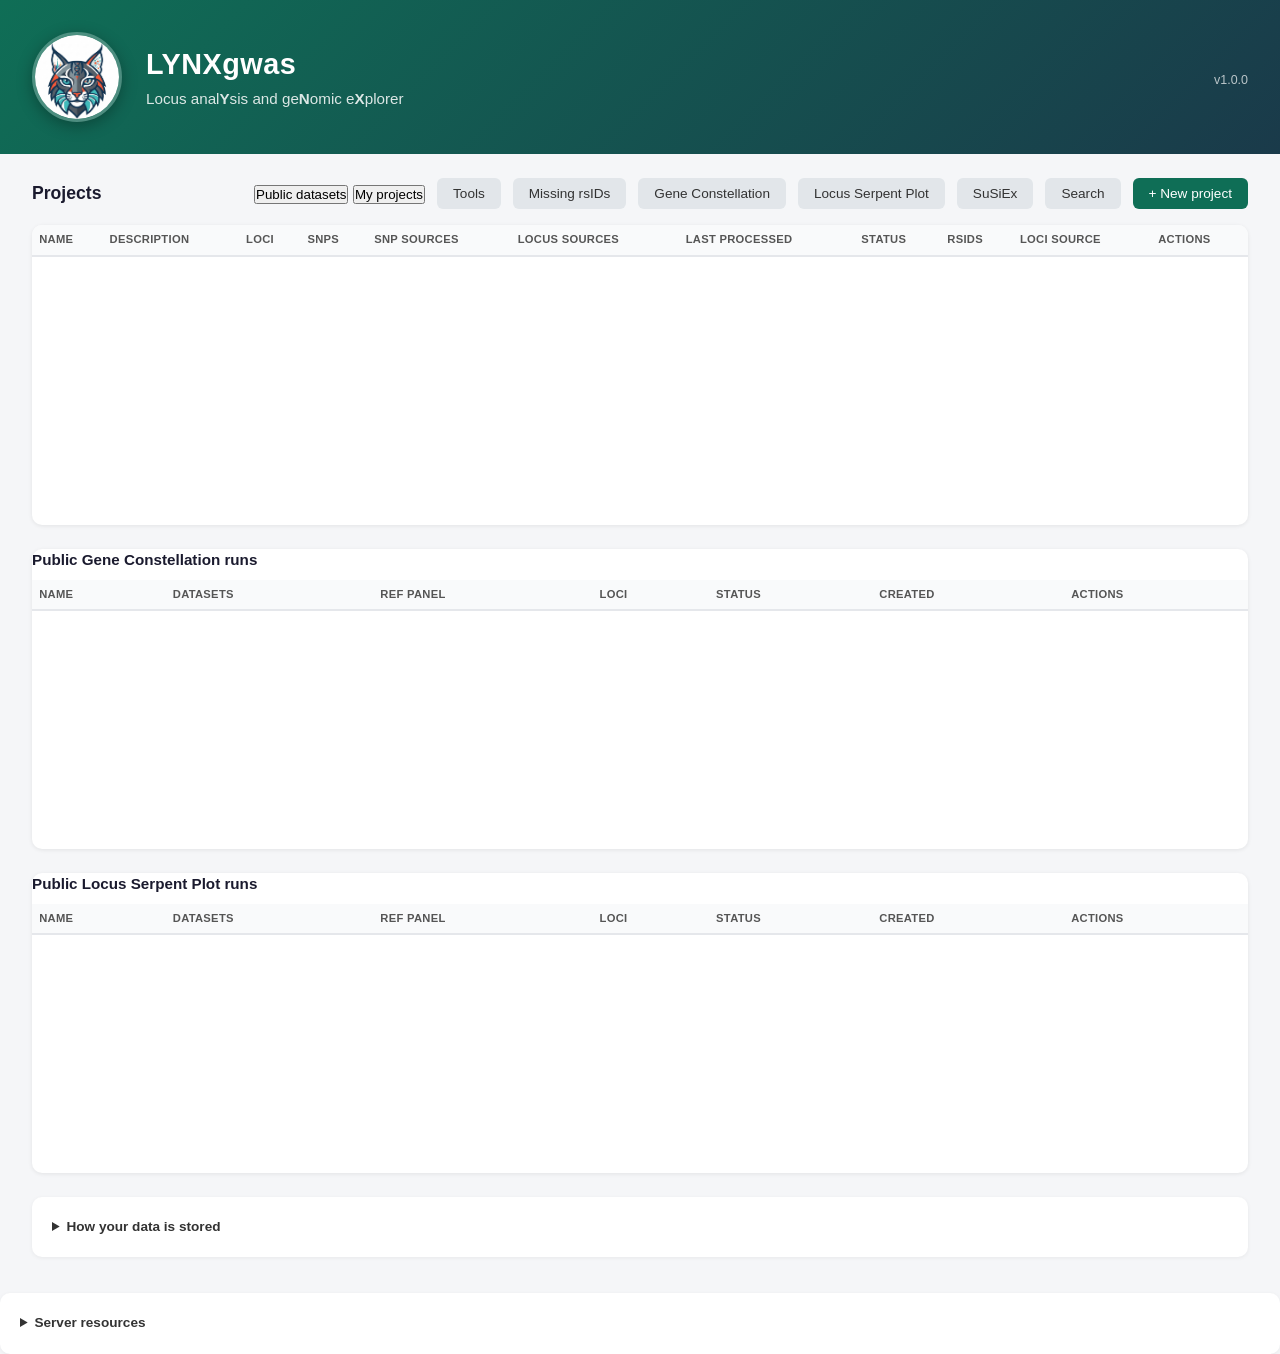
==== index.html @ ff2c536e "init" ====
<!DOCTYPE html>
<html lang="en">
<head>
<meta charset="UTF-8">
<meta name="viewport" content="width=device-width, initial-scale=1.0">
<title>LYNXgwas</title>
<link rel="icon" type="image/png" href="docs/images/icon.png">
<link rel="stylesheet" href="lynx-server.css">
<script src="lynx-server.js"></script>
<style>
*, *::before, *::after { box-sizing: border-box; margin: 0; padding: 0; }
body {
  font-family: -apple-system, BlinkMacSystemFont, 'Segoe UI', Roboto, sans-serif;
  background: #f5f6f8; color: #1a1a2e; line-height: 1.5;
}

/* ── Header ──────────────────────────────────────── */
header {
  background: linear-gradient(135deg, #0F6E56 0%, #1a3a4a 100%);
  color: #fff; padding: 2rem 2rem;
  display: flex; align-items: center; gap: 1.5rem; flex-wrap: wrap;
}
header .logo {
  width: 90px; height: 90px; border-radius: 50%;
  border: 3px solid rgba(255,255,255,0.25);
  box-shadow: 0 4px 16px rgba(0,0,0,0.3);
  object-fit: cover; flex-shrink: 0;
}
header .title-block { flex: 1; min-width: 200px; }
header h1 { font-size: 1.8rem; font-weight: 800; letter-spacing: 0.5px; }
header .subtitle { font-size: 0.95rem; opacity: 0.85; margin-top: 0.15rem; }
header .meta { font-size: 0.78rem; opacity: 0.7; display: flex; gap: 1.2rem; flex-wrap: wrap; margin-top: 0.4rem; }
header .meta a { color: #FAC775; text-decoration: none; }
header .meta a:hover { text-decoration: underline; }

/* ── Main ────────────────────────────────────────── */
main { max-width: 1600px; margin: 0 auto; padding: 1.5rem 2rem; }

/* ── Toolbar ─────────────────────────────────────── */
.toolbar {
  display: flex; gap: 0.75rem; align-items: center;
  margin-bottom: 1rem; flex-wrap: wrap;
}
.toolbar h2 { flex: 1; font-size: 1.1rem; font-weight: 600; }
.btn {
  display: inline-flex; align-items: center; gap: 0.4rem;
  padding: 0.5rem 1rem; border: none; border-radius: 6px;
  font-size: 0.85rem; font-weight: 500; cursor: pointer;
  transition: background 0.15s;
}
.btn-primary { background: #0F6E56; color: #fff; }
.btn-primary:hover { background: #0b5a46; }
.btn-secondary { background: #e2e6ea; color: #333; }
.btn-secondary:hover { background: #d0d4d8; }
.btn:disabled { opacity: 0.5; cursor: not-allowed; }

/* ── Table ───────────────────────────────────────── */
.table-wrap { background: #fff; border-radius: 10px; box-shadow: 0 1px 4px rgba(0,0,0,0.08); overflow: hidden; min-height: 300px; }
.btn-danger { background: #dc2626; color: #fff; }
.btn-danger:hover { background: #b91c1c; }
table { width: 100%; border-collapse: collapse; font-size: 0.78rem; }
thead th {
  text-align: left; padding: 0.4rem 0.45rem; font-weight: 600;
  background: #f9fafb; border-bottom: 2px solid #e5e7eb;
  white-space: nowrap; font-size: 0.7rem; color: #555;
  text-transform: uppercase; letter-spacing: 0.3px;
}
tbody tr { border-bottom: 1px solid #f0f0f0; cursor: pointer; transition: background 0.1s; }
tbody tr:hover { background: #f0faf6; }
td { padding: 0.35rem 0.45rem; white-space: nowrap; max-width: 150px; overflow: hidden; text-overflow: ellipsis; }
td.desc { white-space: normal; color: #666; }
td.actions { overflow: visible; max-width: none; white-space: nowrap; }
td.actions button { margin-right: 0.3rem; }

/* ── Badges ──────────────────────────────────────── */
.badge {
  display: inline-block; padding: 0.15rem 0.55rem; border-radius: 10px;
  font-size: 0.75rem; font-weight: 600; letter-spacing: 0.2px;
}
.badge-ok        { background: #d1fae5; color: #065f46; }
.badge-stale     { background: #fef3c7; color: #92400e; }
.badge-proc      { background: #dbeafe; color: #1e40af; }
.badge-error     { background: #fee2e2; color: #991b1b; }
.badge-contains  { background: #ede9fe; color: #5b21b6; }
.badge-nearest   { background: #e0f2fe; color: #075985; }

/* ── Global search (Search button) ─────────────────── */
.gsearch-field-row { display: flex; gap: 0.75rem; flex-wrap: wrap; align-items: flex-end; margin-bottom: 1rem; }
.gsearch-field-row .wiz-field { flex: 1; min-width: 140px; margin-bottom: 0; }
.gsearch-summary {
  font-size: 0.78rem; color: #64748b; background: #f8fafc; border: 1px solid #e5e7eb;
  border-radius: 8px; padding: 0.5rem 0.75rem; margin-bottom: 0.75rem; display: flex;
  justify-content: space-between; align-items: center; gap: 0.75rem; flex-wrap: wrap;
}
.gsearch-summary a { color: #0F6E56; font-weight: 600; text-decoration: none; cursor: pointer; }
.gsearch-summary a:hover { text-decoration: underline; }
.gsearch-table-wrap {
  max-height: 55vh; overflow: auto; border: 1px solid #e5e7eb; border-radius: 10px;
  box-shadow: 0 1px 3px rgba(0,0,0,0.04);
}
table.gsearch-table { width: 100%; border-collapse: separate; border-spacing: 0; font-size: 0.8rem; }
table.gsearch-table thead th {
  position: sticky; top: 0; z-index: 1; text-align: left; padding: 0.55rem 0.7rem;
  background: #0F6E56; color: #eafff6; font-weight: 600; font-size: 0.68rem;
  text-transform: uppercase; letter-spacing: 0.4px; white-space: nowrap;
}
table.gsearch-table tbody tr { transition: background 0.1s; }
table.gsearch-table tbody tr:nth-child(even) { background: #fafbfc; }
table.gsearch-table tbody tr:hover { background: #eefaf5; }
table.gsearch-table td {
  padding: 0.5rem 0.7rem; border-bottom: 1px solid #f0f2f4; vertical-align: middle;
}
table.gsearch-table td.mono { font-family: 'SFMono-Regular', Consolas, 'Liberation Mono', Menlo, monospace; font-size: 0.78rem; color: #334155; }
table.gsearch-table td.pval { font-family: 'SFMono-Regular', Consolas, 'Liberation Mono', Menlo, monospace; font-weight: 600; color: #b91c1c; }
table.gsearch-table td .gsearch-gene-cell { display: flex; align-items: center; gap: 0.4rem; }
table.gsearch-table a.gsearch-open {
  display: inline-flex; align-items: center; gap: 0.25rem; padding: 0.25rem 0.6rem;
  background: #0F6E56; color: #fff; border-radius: 6px; font-size: 0.75rem; font-weight: 600;
  text-decoration: none; white-space: nowrap;
}
table.gsearch-table a.gsearch-open:hover { background: #0b5a46; }
.gsearch-not-compared {
  margin-top: 0.75rem; font-size: 0.78rem; color: #92400e; background: #fffbeb;
  border: 1px solid #fde68a; border-radius: 8px; padding: 0.5rem 0.75rem;
}
.gsearch-empty { padding: 2rem; text-align: center; color: #888; font-size: 0.85rem; }

/* ── Empty state ─────────────────────────────────── */
.empty {
  text-align: center; padding: 3rem; color: #888;
}
.empty p { margin-bottom: 0.5rem; }

/* ── Manual panel ────────────────────────────────── */
.manual-panel {
  margin-top: 1.5rem; padding: 1rem 1.25rem;
  background: #fff; border-radius: 10px;
  box-shadow: 0 1px 4px rgba(0,0,0,0.06);
  font-size: 0.85rem; color: #555;
}
.manual-panel summary {
  cursor: pointer; font-weight: 600; color: #333;
  padding: 0.25rem 0;
}
.manual-panel code {
  background: #f3f4f6; padding: 0.15rem 0.4rem; border-radius: 4px;
  font-size: 0.82rem;
}
.manual-panel ol { margin: 0.5rem 0 0 1.5rem; }
.manual-panel li { margin-bottom: 0.3rem; }

/* ── Progress text ────────────────────────────────── */
.progress-text { font-size: 0.75rem; color: #1e40af; margin-left: 0.3rem; }

/* ── Wizard overlay ──────────────────────────────── */
.wizard-overlay {
  display: none; position: fixed; inset: 0; z-index: 1000;
  background: rgba(0,0,0,0.45); justify-content: center; align-items: flex-start;
  padding: 3rem 1rem; overflow-y: auto;
}
.wizard-overlay.open { display: flex; }
.wizard-box {
  background: #fff; border-radius: 12px; box-shadow: 0 8px 30px rgba(0,0,0,0.18);
  width: 100%; max-width: 640px; padding: 1.5rem 2rem 1.25rem;
}
.wizard-box h3 { font-size: 1.15rem; margin-bottom: 0.25rem; }
.wizard-steps {
  display: flex; gap: 0.25rem; margin-bottom: 1.25rem;
}
.wizard-steps .step {
  flex: 1; height: 4px; border-radius: 2px; background: #e5e7eb;
}
.wizard-steps .step.done { background: #0F6E56; }
.wizard-steps .step.active { background: #3b82f6; }

.wiz-field { margin-bottom: 1rem; }
.wiz-field label { display: block; font-size: 0.82rem; font-weight: 600; color: #444; margin-bottom: 0.25rem; }
.wiz-field input, .wiz-field select, .wiz-field textarea {
  width: 100%; padding: 0.45rem 0.6rem; border: 1px solid #d1d5db; border-radius: 6px;
  font-size: 0.88rem; font-family: inherit;
}
.wiz-field input:focus, .wiz-field select:focus { outline: none; border-color: #0F6E56; box-shadow: 0 0 0 2px rgba(15,110,86,0.15); }
.wiz-field .hint { font-size: 0.75rem; color: #888; margin-top: 0.15rem; }
.wiz-field .error-msg { font-size: 0.78rem; color: #dc2626; margin-top: 0.15rem; }
.wiz-field .file-row { display: flex; gap: 0.5rem; }
.wiz-field .file-row input { flex: 1; }
.wiz-field .file-row button { white-space: nowrap; }

.wiz-section-title { font-size: 0.85rem; font-weight: 600; color: #555; margin: 1rem 0 0.5rem; border-bottom: 1px solid #eee; padding-bottom: 0.25rem; }

.wiz-footer {
  display: flex; justify-content: space-between; align-items: center;
  margin-top: 1.25rem; padding-top: 1rem; border-top: 1px solid #eee;
}
.wiz-footer .step-label { font-size: 0.8rem; color: #888; }

.wiz-summary-table { width: 100%; font-size: 0.85rem; border-collapse: collapse; }
.wiz-summary-table td { padding: 0.3rem 0.5rem; border-bottom: 1px solid #f0f0f0; }
.wiz-summary-table td:first-child { font-weight: 600; color: #555; width: 40%; }

.wiz-col-grid { display: grid; grid-template-columns: 1fr 1fr; gap: 0.5rem 1rem; }
.wiz-col-grid .wiz-field { margin-bottom: 0.5rem; }
.wiz-col-required { border-left: 3px solid #0F6E56; padding-left: 0.75rem; }
.wiz-col-optional { border-left: 3px solid #d1d5db; padding-left: 0.75rem; }

</style>
</head>
<body>

<header>
  <img class="logo" src="docs/images/icon.png" alt="LYNXgwas">
  <div class="title-block">
    <h1>LYNXgwas</h1>
    <div class="subtitle">Locus anal<b>Y</b>sis and ge<b>N</b>omic e<b>X</b>plorer</div>
  </div>
  <div class="meta">
    <span id="version-label"></span>
  </div>
</header>

<main>
  <div class="toolbar">
    <h2>Projects</h2>
    <div class="lx-scope" role="group" aria-label="Which projects to show">
      <button type="button" id="scope-public" aria-pressed="true" onclick="setScope('public')">Public datasets</button>
      <button type="button" id="scope-mine" aria-pressed="false" onclick="setScope('mine')">My projects</button>
    </div>
    <button id="btn-process-all" style="display:none" disabled></button>
    <button class="btn btn-secondary" onclick="openToolsManager()">
      Tools
    </button>
    <button class="btn btn-secondary" onclick="openMissingRsids()">
      Missing rsIDs
    </button>
    <button class="btn btn-secondary" onclick="openLocusMatrix()">
      Gene Constellation
    </button>
    <button class="btn btn-secondary" onclick="openLocusMatrix('serpent')" title="Linear cross-dataset view: one serpent per locus through every dataset, plus a category analysis of what drives shared loci">
      Locus Serpent Plot
    </button>
    <button class="btn btn-secondary" onclick="openSusiex()">
      SuSiEx
    </button>
    <button class="btn btn-secondary" onclick="openGlobalSearch()">
      Search
    </button>
    <button class="btn btn-primary" id="btn-new" onclick="newProject()">
      + New project
    </button>
  </div>

  <p class="lx-scope-hint" id="scope-hint"></p>
  <div class="table-wrap">
    <table>
      <thead>
        <tr>
          <th>Name</th>
          <th>Description</th>
          <th>Loci</th>
          <th>SNPs</th>
          <th>SNP sources</th>
          <th>Locus sources</th>
          <th>Last processed</th>
          <th>Status</th>
          <th>rsIDs</th>
          <th>Loci source</th>
          <th id="th-retention" style="display:none">Storage</th>
          <th>Actions</th>
        </tr>
      </thead>
      <tbody id="project-tbody"></tbody>
    </table>
    <div class="empty" id="empty-state" style="display:none">
      <p id="empty-title">No projects yet.</p>
      <p id="empty-body">Click <b>+ New project</b> to upload your GWAS summary statistics.</p>
    </div>
  </div>

  <div class="table-wrap" style="margin-top:1.5rem">
    <h3 style="font-size:0.95rem;margin:0 0 0.5rem"><span class="runs-scope-label">Public</span> Gene Constellation runs</h3>
    <table>
      <thead>
        <tr>
          <th>Name</th>
          <th>Datasets</th>
          <th>Ref Panel</th>
          <th>Loci</th>
          <th>Status</th>
          <th>Created</th>
          <th>Actions</th>
        </tr>
      </thead>
      <tbody id="locus-matrix-tbody"></tbody>
    </table>
    <div class="empty" id="locus-matrix-empty" style="display:none">
      <p>No Gene Constellation runs yet. Click <b>Gene Constellation</b> above to compare datasets.</p>
    </div>
  </div>

  <div class="table-wrap" style="margin-top:1.5rem">
    <h3 style="font-size:0.95rem;margin:0 0 0.5rem"><span class="runs-scope-label">Public</span> Locus Serpent Plot runs</h3>
    <table>
      <thead>
        <tr>
          <th>Name</th>
          <th>Datasets</th>
          <th>Ref Panel</th>
          <th>Loci</th>
          <th>Status</th>
          <th>Created</th>
          <th>Actions</th>
        </tr>
      </thead>
      <tbody id="serpent-tbody"></tbody>
    </table>
    <div class="empty" id="serpent-empty" style="display:none">
      <p>No Locus Serpent Plot runs yet. Click <b>Locus Serpent Plot</b> above, pick the datasets to compare, and run it.</p>
    </div>
  </div>

  <details class="manual-panel">
    <summary>How your data is stored</summary>
    <ul style="margin:0.6rem 0 0 1.2rem;font-size:0.85rem;line-height:1.6">
      <li>Your projects are private: only you can see them, after signing in.</li>
      <li>Each project is <b>deleted automatically <span class="retention-days">15</span> days after you create it</b>. The bar on each project shows the time left, turning from green to red, and you get an email a few days before deletion and when it happens.</li>
      <li>Download what you want to keep (the <b>Excel</b> button) before the countdown ends. Deleted data cannot be recovered.</li>
      <li>Public datasets are read-only and available to everyone without an account.</li>
    </ul>
  </details>
</main>

  <!-- ── Server resources (read-only) ───────────────────────── -->
  <details class="manual-panel" style="margin-top:0.75rem">
    <summary>Server resources</summary>
    <div style="margin-top:0.75rem">
      <h4 style="font-size:0.9rem;margin-bottom:0.5rem">SNP Databases</h4>
      <div id="snpdb-list"></div>
      <h4 style="font-size:0.9rem;margin:1rem 0 0.5rem">Reference Panels</h4>
      <div id="refpanel-list"></div>
      <p style="color:#666;font-size:0.82rem;margin-top:0.8rem">These are installed and maintained by the site administrator.</p>
    </div>
  </details>

<!-- ── Get Loci modal ──────────────────────────────────────── -->
<div class="wizard-overlay" id="loci-overlay">
<div class="wizard-box" style="max-width:580px">
  <div style="display:flex;justify-content:space-between;align-items:center">
    <h3>Identify Loci</h3>
    <button class="btn btn-secondary" onclick="lociClose()" style="padding:0.3rem 0.7rem">&times;</button>
  </div>
  <div id="loci-content"></div>
</div>
</div>

<!-- ── rsID Recovery modal ────────────────────────────────── -->
<div class="wizard-overlay" id="rsid-overlay">
<div class="wizard-box" style="max-width:580px">
  <div style="display:flex;justify-content:space-between;align-items:center">
    <h3 id="rsid-title">Add rsIDs</h3>
    <button class="btn btn-secondary" onclick="rsidClose()" style="padding:0.3rem 0.7rem">&times;</button>
  </div>
  <div id="rsid-content"></div>
</div>
</div>

<!-- ── Project wizard overlay ──────────────────────────────── -->
<div class="wizard-overlay" id="wizard-overlay">
<div class="wizard-box">
  <div style="display:flex;justify-content:space-between;align-items:center">
    <h3 id="wiz-title">New project</h3>
    <button class="btn btn-secondary" onclick="wizClose()" style="padding:0.3rem 0.7rem">&times;</button>
  </div>
  <div class="wizard-steps" id="wiz-steps-bar"></div>
  <div id="wiz-content"></div>
  <div class="wiz-footer">
    <span class="step-label" id="wiz-step-label"></span>
    <div style="display:flex;gap:0.5rem">
      <button class="btn btn-secondary" id="wiz-prev" onclick="wizPrev()">Back</button>
      <button class="btn btn-primary" id="wiz-next" onclick="wizNext()">Next</button>
    </div>
  </div>
</div>
</div>

<script>
const API = '';
let projects = [];
let pollTimers = {};
let scope = (function() { try { return localStorage.getItem('lynx.scope') === 'mine' ? 'mine' : 'public'; } catch (e) { return 'public'; } })();

function setScope(next) {
  if (next === 'mine' && !LYNX.requireSignIn('Sign in to see your own projects.')) return;
  scope = next;
  try { localStorage.setItem('lynx.scope', scope); } catch (e) {}
  loadProjects();
  loadLocusMatrixJobs();
}

async function loadProjects() {
  if (scope === 'mine' && !LYNX.signedIn()) scope = 'public';
  document.getElementById('scope-public').setAttribute('aria-pressed', String(scope === 'public'));
  document.getElementById('scope-mine').setAttribute('aria-pressed', String(scope === 'mine'));
  document.getElementById('th-retention').style.display = scope === 'mine' ? '' : 'none';
  var me = LYNX.me() || {};
  var days = me.retention_days || 15;
  document.querySelectorAll('.retention-days').forEach(function(e) { e.textContent = days; });
  document.getElementById('scope-hint').textContent = scope === 'mine'
    ? 'Your private projects. Each one is deleted automatically ' + days + ' days after it was created; the bar shows the time left.'
    : 'Curated public datasets, read-only and open to everyone. Switch to My projects to analyse your own data.';
  try {
    const resp = await fetch(API + '/api/projects?scope=' + scope);
    projects = resp.ok ? await resp.json() : [];
  } catch (e) {
    projects = [];
  }
  render();
}

window.LYNX_onAuthChange = function() { loadProjects(); loadLocusMatrixJobs(); };

// Small circularized-genome glyph shown next to each dataset's name on the home page — a mini,
// deterministic (hashed from the project id, so it's stable across reloads) version of the
// chromosome-ring color scheme used by the full Gene Constellation visualization, so a dataset's
// icon there and here are visually the "same genome," just zoomed out.
function miniGenomeIconHash(str) {
  let h = 0;
  for (let i = 0; i < str.length; i++) { h = (h * 31 + str.charCodeAt(i)) | 0; }
  return Math.abs(h);
}
function miniGenomeIcon(projectId) {
  const N = 10;
  const seed = miniGenomeIconHash(projectId || '');
  const cx = 9, cy = 9, r = 6.5, sw = 3.4;
  let arcs = '';
  for (let i = 0; i < N; i++) {
    const a0 = (i / N) * 2 * Math.PI - Math.PI / 2;
    const a1 = ((i + 0.86) / N) * 2 * Math.PI - Math.PI / 2;
    const x0 = cx + r * Math.cos(a0), y0 = cy + r * Math.sin(a0);
    const x1 = cx + r * Math.cos(a1), y1 = cy + r * Math.sin(a1);
    const hue = ((i * 137.5) + (seed % 360)) % 360; // golden-angle spacing, seeded per dataset
    arcs += '<path d="M' + x0.toFixed(2) + ',' + y0.toFixed(2) + ' A' + r + ',' + r + ' 0 0 1 ' + x1.toFixed(2) + ',' + y1.toFixed(2) + '" '
      + 'stroke="hsl(' + hue.toFixed(0) + ',62%,54%)" stroke-width="' + sw + '" fill="none" stroke-linecap="round"/>';
  }
  return '<svg width="18" height="18" viewBox="0 0 18 18" style="vertical-align:middle;margin-right:0.4rem" aria-hidden="true">' + arcs + '</svg>';
}

function render() {
  const tbody = document.getElementById('project-tbody');
  const empty = document.getElementById('empty-state');
  const btnAll = document.getElementById('btn-process-all');

  if (projects.length === 0) {
    tbody.innerHTML = '';
    empty.style.display = '';
    document.getElementById('empty-title').textContent = scope === 'mine' ? 'You have no projects yet.' : 'No public datasets are available.';
    document.getElementById('empty-body').style.display = scope === 'mine' ? '' : 'none';
    btnAll.disabled = true;
    return;
  }
  empty.style.display = 'none';

  const hasStale = projects.some(p => p.status === 'needs_reprocessing');
  btnAll.disabled = !hasStale;

  tbody.innerHTML = projects.map(p => {
    const name = p.name || p.id;
    const desc = p.description || '';
    const loci = p.loci_count != null ? p.loci_count : '—';
    const snps = p.total_snps != null ? p.total_snps.toLocaleString() : '—';
    const snpSrc = p.snp_annotation_sources != null ? p.snp_annotation_sources : '—';
    const locSrc = p.locus_annotation_sources != null ? p.locus_annotation_sources : '—';
    const last = p.last_processed ? formatDate(p.last_processed) : '—';
    const badge = statusBadge(p);
    const own = p.access === 'owner';

    return '<tr onclick="openProject(\'' + esc(p.id) + '\')" data-id="' + esc(p.id) + '">'
      + '<td title="' + escAttr(name) + '">' + miniGenomeIcon(p.id) + '<b>' + esc(name) + '</b></td>'
      + '<td class="desc" title="' + escAttr(desc) + '">' + esc(desc) + '</td>'
      + '<td title="' + escAttr(String(loci)) + '">' + loci + '</td>'
      + '<td title="' + escAttr(String(snps)) + '">' + snps + '</td>'
      + '<td title="' + escAttr(String(snpSrc)) + '">' + snpSrc + '</td>'
      + '<td title="' + escAttr(String(locSrc)) + '">' + locSrc + '</td>'
      + '<td title="' + escAttr(last) + '">' + last + '</td>'
      + '<td>' + badge + '</td>'
      + '<td>' + (own ? rsidBadge(p) : (p.rsid_column_present ? '<span class="badge badge-ok">present</span>' : '—')) + '</td>'
      + '<td>' + (own ? lociBadge(p) : '—') + '</td>'
      + (own ? '<td class="retention-cell" data-created="' + Number(p.created_at) + '" data-expires="' + Number(p.expires_at) + '"></td>' : '')
      + '<td class="actions" onclick="event.stopPropagation()">'
      + (own ? '<button class="btn btn-secondary" onclick="editConfig(\'' + esc(p.id) + '\')" title="Upload data / edit settings">Edit</button>'
             + '<button class="btn btn-secondary" onclick="reprocess(\'' + esc(p.id) + '\')" title="Process">Process</button>' : '')
      + '<button class="btn btn-secondary" onclick="exportExcel(\'' + esc(p.id) + '\')" title="Download as Excel">Excel</button>'
      + (own ? '<button class="btn btn-secondary" style="background:#d1fae5;color:#065f46" onclick="openProjectAnalysis(\'' + esc(p.id) + '\')" title="Build analysis base artifacts">Analyze</button>' : '')
      + '<button class="btn btn-secondary" onclick="openGwasQc(\'' + esc(p.id) + '\')" title="Genomic inflation / confounding triage">QC</button>'
      + (own ? '<button class="btn btn-secondary" onclick="openEvidence(\'' + esc(p.id) + '\')" title="Attach gene-level evidence data (PPI, expression, etc.)">Evidence</button>'
             + '<button class="btn btn-danger" style="padding:0.2rem 0.6rem;font-size:0.75rem" onclick="deleteProject(\'' + esc(p.id) + '\')" title="Delete project now">Delete</button>' : '')
      + '</td></tr>';
  }).join('');

  document.querySelectorAll('.retention-cell').forEach(function(td) {
    td.appendChild(LYNX.countdown(Number(td.dataset.created), Number(td.dataset.expires)));
  });
  projects.filter(p => p.status === 'processing').forEach(p => startPolling(p.id));
}

function statusBadge(p) {
  switch (p.status) {
    case 'up_to_date':
      return '<span class="badge badge-ok">Up to date</span>';
    case 'needs_reprocessing':
      return '<span class="badge badge-stale">Needs reprocessing</span>';
    case 'processing':
      return '<span class="badge badge-proc">Processing…</span>'
        + '<span class="progress-text" id="ppct-' + esc(p.id) + '"></span>';
    case 'error':
      return '<span class="badge badge-error">Error</span>';
    default:
      return '<span class="badge">' + esc(p.status || 'unknown') + '</span>';
  }
}

function startPolling(id) {
  if (pollTimers[id]) return;
  pollTimers[id] = setInterval(async function() {
    try {
      var resp = await fetch(API + '/api/project/' + encodeURIComponent(id) + '/progress');
      var prog = await resp.json();
      var el = document.getElementById('ppct-' + id);
      if (el) el.textContent = prog.phase + ' (' + prog.pct + '%)';
      if (prog.done) {
        clearInterval(pollTimers[id]);
        delete pollTimers[id];
        loadProjects();
      }
    } catch (e) {
      clearInterval(pollTimers[id]);
      delete pollTimers[id];
    }
  }, 2000);
}

function openProject(id) {
  window.location.href = 'viewer.html?project=' + encodeURIComponent(id);
}

// ══════════════════════════════════════════════════════════
//  PROJECT WIZARD (Step 8)
// ══════════════════════════════════════════════════════════

var wiz = { step: 0, mode: 'create', editId: null, cfg: {}, gwasColumns: [] };
var WIZ_STEPS = ['Basics', 'Upload GWAS', 'Column mapping', 'Parameters', 'Preview'];
var COL_ALIASES = {
  chr: ['chr','chrom','chromosome','#chrom','#chr'],
  pos: ['bp','pos','position','base_pair_location'],
  pvalue: ['p','pval','pvalue','p_value','p-value','log10p'],
  ea: ['a1','ea','effect_allele','allele1','alt'],
  nea: ['a2','nea','other_allele','allele2','ref','non_effect_allele']
};
var OPT_ALIASES = {
  rsid: ['snp','rsid','rs','markername','variant_id'],
  beta: ['beta','effect','b'],
  or: ['or','odds_ratio'],
  se: ['se','stderr','standard_error'],
  n: ['n','n_total','samplesize','sample_size'],
  maf: ['maf','eaf','freq','a1freq'],
  info: ['info','info_score','imputation_quality','r2']
};

function newProject() {
  if (!LYNX.requireSignIn('Sign in (or create a free account) to upload your own GWAS data.')) return;
  if (scope !== 'mine') setScope('mine');
  wizOpen('create', null);
}
function editConfig(id) { wizOpen('edit', id); }

function wizOpen(mode, editId) {
  wiz = { step: 0, mode: mode, editId: editId, cfg: {}, gwasColumns: [], uploaded: false };
  document.getElementById('wiz-title').textContent = mode === 'edit' ? 'Edit project' : 'New project';
  if (mode === 'edit') {
    fetch(API + '/api/project/' + encodeURIComponent(editId) + '/config')
      .then(function(r) { return r.ok ? r.json() : {}; })
      .then(function(c) { var nm = wiz.cfg._name, ds = wiz.cfg._desc; wiz.cfg = c || {}; wiz.cfg._id = editId; wiz.cfg._name = nm; wiz.cfg._desc = ds; wizRender(); })
      .catch(function() { wiz.cfg = { _id: editId }; wizRender(); });
    var pe = projects.find(function(x) { return x.id === editId; });
    wiz.uploaded = !!(pe && pe.has_upload);
    var p = projects.find(function(x) { return x.id === editId; });
    if (p) { wiz.cfg._name = p.name; wiz.cfg._desc = p.description; }
  }
  document.getElementById('wizard-overlay').classList.add('open');
  wizRender();
}

function wizClose() {
  document.getElementById('wizard-overlay').classList.remove('open');
}

function wizRender() {
  var bar = document.getElementById('wiz-steps-bar');
  bar.innerHTML = WIZ_STEPS.map(function(_, i) {
    var cls = i < wiz.step ? 'step done' : (i === wiz.step ? 'step active' : 'step');
    return '<div class="' + cls + '"></div>';
  }).join('');
  document.getElementById('wiz-step-label').textContent = 'Step ' + (wiz.step + 1) + ' of ' + WIZ_STEPS.length + ' — ' + WIZ_STEPS[wiz.step];
  document.getElementById('wiz-prev').style.display = wiz.step === 0 ? 'none' : '';
  var nextBtn = document.getElementById('wiz-next');
  nextBtn.textContent = wiz.step === WIZ_STEPS.length - 1 ? (wiz.mode === 'edit' ? 'Save & reprocess' : 'Process') : 'Next';

  var c = document.getElementById('wiz-content');
  switch (wiz.step) {
    case 0: wizRenderBasics(c); break;
    case 1: wizRenderFiles(c); break;
    case 2: wizRenderColumns(c); break;
    case 3: wizRenderParams(c); break;
    case 4: wizRenderPreview(c); break;
  }
}

function wizPrev() { if (wiz.step > 0) { wizSaveFields(); wiz.step--; wizRender(); } }
async function wizNext() {
  wizSaveFields();
  var err = wizValidateStep();
  if (err) { alert(err); return; }
  if (wiz.step === 0 && !wiz.editId) {
    // Create the (empty, private) project now so the file can be uploaded into it
    var r = await fetch(API + '/api/my/projects', { method: 'POST', headers: {'Content-Type': 'application/json'},
      body: JSON.stringify({ name: wiz.cfg._name.trim(), description: (wiz.cfg._desc || '').trim() }) });
    var d = {}; try { d = await r.json(); } catch (e) {}
    if (!r.ok || !d.id) { if (d.error) alert(d.error); return; }
    wiz.editId = d.id; wiz.cfg._id = d.id; wiz.mode = 'edit';
    loadProjects();
  }
  if (wiz.step === 1 && wiz.gwasColumns.length === 0) {
    wizLoadColumns(null, function() { wiz.step++; wizRender(); }); return;
  }
  if (wiz.step < WIZ_STEPS.length - 1) { wiz.step++; wizRender(); }
  else { wizSubmit(); }
}

function wizSaveFields() {
  document.querySelectorAll('[data-wiz-key]').forEach(function(el) {
    var key = el.getAttribute('data-wiz-key');
    if (el.type === 'checkbox') wiz.cfg[key] = el.checked;
    else wiz.cfg[key] = el.value;
  });
}

function wizValidateStep() {
  if (wiz.step === 0) {
    if (!wiz.cfg._name || !wiz.cfg._name.trim()) return 'Project name is required.';
    if (wiz.cfg._name.trim().length > 80) return 'Project name must be at most 80 characters.';
  }
  if (wiz.step === 1) {
    if (!wiz.uploaded) return 'Upload your GWAS summary statistics file first.';
  }
  if (wiz.step === 2) {
    if (!wiz.cfg['col.chr']) return 'Chromosome column mapping is required.';
    if (!wiz.cfg['col.pos']) return 'Position column mapping is required.';
    if (!wiz.cfg['col.pvalue']) return 'P-value column mapping is required.';
    if (!wiz.cfg['col.ea']) return 'Effect allele (A1) column mapping is required.';
    if (!wiz.cfg['col.nea']) return 'Other allele (A2) column mapping is required.';
  }
  if (wiz.step === 3) {
    var sn = parseInt(wiz.cfg['sample.n'], 10);
    if (!sn || sn <= 0) return 'Sample size (N) is required for analysis tools (COJO, SuSiE, FINEMAP).';
    var nc = parseInt(wiz.cfg['n.cases'], 10);
    var nctrl = parseInt(wiz.cfg['n.controls'], 10);
    if ((!nc || nc <= 0) && (!nctrl || nctrl <= 0)) return 'N cases and N controls are required.';
  }
  return null;
}

// ── Step renderers ───────────────────────────────

function wizRenderBasics(c) {
  var name = wiz.cfg._name || '';
  var desc = wiz.cfg._desc || '';
  c.innerHTML =
    '<div class="wiz-field"><label>Project name</label>'
    + '<input data-wiz-key="_name" maxlength="80" value="' + escAttr(name) + '" placeholder="My GWAS Study">'
    + '</div>'
    + '<div class="wiz-field"><label>Description (optional)</label>'
    + '<input data-wiz-key="_desc" maxlength="500" value="' + escAttr(desc) + '" placeholder="Brief description">'
    + '</div>'
    + '<div class="hint">The project is private to your account and is deleted automatically '
    + ((LYNX.me() || {}).retention_days || 15) + ' days after creation.</div>';
}

function wizRenderFiles(c) {
  var me = LYNX.me() || {};
  c.innerHTML =
    '<div class="wiz-field"><label>GWAS summary statistics</label>'
    + '<div class="lx-upload-box" id="wiz-drop">'
    + '<p>' + (wiz.uploaded ? '&#10003; A GWAS file is uploaded. Choose another file to replace it.' : 'Drop your file here or choose it below.') + '</p>'
    + '<input type="file" id="wiz-file" accept=".tsv,.txt,.csv,.gz,.tsv.gz,.txt.gz,.csv.gz,.sumstats,.sumstats.gz">'
    + '<div class="lx-progress" id="wiz-progress" style="display:none"><div></div></div>'
    + '<p class="hint" id="wiz-upload-status"></p>'
    + '</div>'
    + '<div class="hint">Tab-, comma- or space-separated text, optionally gzipped, with a header row. Up to '
    + (me.max_upload_mb || 2048) + ' MB. The file is stored only in this project and deleted with it.</div>'
    + '</div>'
    + '<div class="wiz-field"><label>Annotation and reference panel</label>'
    + '<div class="hint">Provided by the server: GENCODE gene annotation and the 1000 Genomes reference panel.</div></div>';
  var input = document.getElementById('wiz-file');
  input.addEventListener('change', function() { if (input.files[0]) wizUpload(input.files[0]); });
  var drop = document.getElementById('wiz-drop');
  drop.addEventListener('dragover', function(e) { e.preventDefault(); drop.classList.add('drag'); });
  drop.addEventListener('dragleave', function() { drop.classList.remove('drag'); });
  drop.addEventListener('drop', function(e) { e.preventDefault(); drop.classList.remove('drag'); if (e.dataTransfer.files[0]) wizUpload(e.dataTransfer.files[0]); });
}

function wizUpload(file) {
  var me = LYNX.me() || {};
  var status = document.getElementById('wiz-upload-status');
  var bar = document.getElementById('wiz-progress');
  if (file.size > (me.max_upload_mb || 2048) * 1048576) { status.textContent = 'This file is larger than the upload limit.'; return; }
  var xhr = new XMLHttpRequest();
  xhr.open('POST', API + '/api/upload/' + encodeURIComponent(wiz.editId) + '/gwas');
  xhr.setRequestHeader('Content-Type', 'application/octet-stream');
  if (me.csrf) xhr.setRequestHeader('X-Lynx-CSRF', me.csrf);
  bar.style.display = '';
  document.getElementById('wiz-next').disabled = true;
  xhr.upload.onprogress = function(e) {
    if (e.lengthComputable) {
      bar.firstChild.style.width = (100 * e.loaded / e.total).toFixed(0) + '%';
      status.textContent = 'Uploading ' + file.name + '… ' + (100 * e.loaded / e.total).toFixed(0) + '%';
    }
  };
  xhr.onload = function() {
    document.getElementById('wiz-next').disabled = false;
    var d = {}; try { d = JSON.parse(xhr.responseText); } catch (e) {}
    if (xhr.status === 200 && d.ok) {
      wiz.uploaded = true;
      wiz.gwasColumns = d.columns || [];
      ['col.chr','col.pos','col.pvalue','col.ea','col.nea','col.rsid','col.beta','col.or','col.se','col.n','col.maf','col.info']
        .forEach(function(k) { if (wiz.gwasColumns.indexOf(wiz.cfg[k]) < 0) delete wiz.cfg[k]; });
      wizAutoMap();
      status.textContent = '\u2713 Uploaded ' + file.name + ' (' + wiz.gwasColumns.length + ' columns). Click Next to map them.';
      loadProjects();
    } else {
      status.textContent = 'Upload failed: ' + (d.error || ('HTTP ' + xhr.status));
    }
  };
  xhr.onerror = function() { document.getElementById('wiz-next').disabled = false; status.textContent = 'Upload failed (network error).'; };
  xhr.send(file);
}

function wizLoadColumns(_unused, cb) {
  fetch(API + '/api/project/' + encodeURIComponent(wiz.editId) + '/gwas-header')
    .then(function(r) { return r.ok ? r.json() : {}; })
    .then(function(d) {
      wiz.gwasColumns = d.columns || [];
      if (wiz.gwasColumns.length > 0) wizAutoMap();
      if (cb) cb();
    })
    .catch(function() { wiz.gwasColumns = []; if (cb) cb(); });
}

function wizAutoMap() {
  var cols = wiz.gwasColumns.map(function(c) { return c.toLowerCase(); });
  function findMatch(aliases) {
    for (var i = 0; i < aliases.length; i++) {
      var idx = cols.indexOf(aliases[i]);
      if (idx >= 0) return wiz.gwasColumns[idx];
    }
    return '';
  }
  if (!wiz.cfg['col.chr'])    wiz.cfg['col.chr']    = findMatch(COL_ALIASES.chr);
  if (!wiz.cfg['col.pos'])    wiz.cfg['col.pos']    = findMatch(COL_ALIASES.pos);
  if (!wiz.cfg['col.pvalue']) wiz.cfg['col.pvalue'] = findMatch(COL_ALIASES.pvalue);
  if (!wiz.cfg['col.ea'])     wiz.cfg['col.ea']     = findMatch(COL_ALIASES.ea);
  if (!wiz.cfg['col.nea'])    wiz.cfg['col.nea']    = findMatch(COL_ALIASES.nea);
  if (!wiz.cfg['col.rsid'])   wiz.cfg['col.rsid']   = findMatch(OPT_ALIASES.rsid);
  if (!wiz.cfg['col.beta'])   wiz.cfg['col.beta']   = findMatch(OPT_ALIASES.beta);
  if (!wiz.cfg['col.or'])     wiz.cfg['col.or']     = findMatch(OPT_ALIASES.or);
  if (!wiz.cfg['col.se'])     wiz.cfg['col.se']     = findMatch(OPT_ALIASES.se);
  if (!wiz.cfg['col.n'])      wiz.cfg['col.n']      = findMatch(OPT_ALIASES.n);
  if (!wiz.cfg['col.maf'])    wiz.cfg['col.maf']    = findMatch(OPT_ALIASES.maf);
  if (!wiz.cfg['col.info'])   wiz.cfg['col.info']   = findMatch(OPT_ALIASES.info);
}

function wizRenderColumns(c) {
  if (wiz.gwasColumns.length === 0 && wiz.uploaded && !wiz.columnsTried) {
    wiz.columnsTried = true;
    c.innerHTML = '<p>Loading columns from the uploaded file…</p>';
    wizLoadColumns(null, function() { wizRenderColumns(c); });
    return;
  }

  var opts = '<option value="">— not mapped —</option>' + wiz.gwasColumns.map(function(col) {
    return '<option value="' + escAttr(col) + '">' + esc(col) + '</option>';
  }).join('');

  function colSelect(label, key, required) {
    var val = wiz.cfg[key] || '';
    var selected = opts.replace('value="' + escAttr(val) + '"', 'value="' + escAttr(val) + '" selected');
    var cls = required ? 'wiz-field wiz-col-required' : 'wiz-field wiz-col-optional';
    return '<div class="' + cls + '"><label>' + label + (required ? ' *' : '') + '</label>'
      + '<select data-wiz-key="' + key + '">' + selected + '</select></div>';
  }

  c.innerHTML =
    '<div class="wiz-section-title">Required columns</div>'
    + '<div class="wiz-col-grid">'
    + colSelect('Chromosome', 'col.chr', true)
    + colSelect('Position', 'col.pos', true)
    + colSelect('P-value', 'col.pvalue', true)
    + colSelect('Effect allele (A1)', 'col.ea', true)
    + colSelect('Other allele (A2)', 'col.nea', true)
    + '</div>'
    + '<div class="wiz-section-title">Optional columns</div>'
    + '<div class="wiz-col-grid">'
    + colSelect('rsID', 'col.rsid', false)
    + colSelect('Variant ID', 'col.varid', false)
    + colSelect('Beta', 'col.beta', false)
    + colSelect('Odds Ratio', 'col.or', false)
    + colSelect('Standard Error', 'col.se', false)
    + colSelect('Sample size (N)', 'col.n', false)
    + colSelect('MAF', 'col.maf', false)
    + colSelect('Info score', 'col.info', false)
    + '</div>';
}

function wizRenderParams(c) {
  var cfg = wiz.cfg;
  c.innerHTML =
    '<div class="wiz-section-title">Locus parameters</div>'
    + '<div class="wiz-field"><label>Locus padding (bp)</label>'
    + '<input type="number" data-wiz-key="locus.padding" value="' + (cfg['locus.padding'] || 200000) + '">'
    + '<div class="hint">Display window padding added each side of each locus. Default: 200,000 bp.</div></div>'
    + '<div class="wiz-field"><label>Max SNPs per locus</label>'
    + '<input type="number" data-wiz-key="max.snps.per.locus" value="' + (cfg['max.snps.per.locus'] || 5000) + '">'
    + '<div class="hint">Loci with more SNPs are downsampled. Default: 5,000.</div></div>'
    + '<div class="wiz-section-title">LD computation</div>'
    + '<div class="wiz-field"><label><input type="checkbox" data-wiz-key="ld.enabled" '
    + (cfg['ld.enabled'] === true || cfg['ld.enabled'] === 'true' ? 'checked' : '')
    + '> Enable LD computation</label>'
    + '<div class="hint">Requires a reference panel (PLINK .bed/.bim/.fam).</div></div>'
    + '<div class="wiz-field"><label>LD triangle boundary (SNPs each side)</label>'
    + '<input type="number" data-wiz-key="ld.triangle.boundary" value="' + (cfg['ld.triangle.boundary'] || 100) + '">'
    + '</div>'
    + '<div class="wiz-field"><label>Parallel LD jobs</label>'
    + '<input type="number" data-wiz-key="ld.parallel.jobs" value="' + (cfg['ld.parallel.jobs'] || 4) + '">'
    + '</div>'
    + '<div class="wiz-section-title">Reference panel</div>'
    + '<div class="wiz-field"><label>Population label</label>'
    + '<input data-wiz-key="ref.panel.population" value="' + escAttr(cfg['ref.panel.population'] || 'EUR') + '">'
    + '<div class="hint">Shown in UI headers (e.g. EUR, EAS, AFR).</div></div>'
    + '<div class="wiz-section-title">Dataset metadata (required for analysis tools)</div>'
    + '<div class="wiz-field wiz-col-required"><label>Sample size (N)</label>'
    + '<input type="number" data-wiz-key="sample.n" value="' + (cfg['sample.n'] || '') + '" required>'
    + '<div class="hint">Total sample size. Mandatory — used by COJO, SuSiE, FINEMAP.</div></div>'
    + '<div class="wiz-field"><label>Trait type</label>'
    + '<select data-wiz-key="trait.type">'
    + '<option value=""' + (!cfg['trait.type'] ? ' selected' : '') + '>Not specified</option>'
    + '<option value="quantitative"' + (cfg['trait.type'] === 'quantitative' ? ' selected' : '') + '>Quantitative</option>'
    + '<option value="binary"' + (cfg['trait.type'] === 'binary' ? ' selected' : '') + '>Binary (case/control)</option>'
    + '</select></div>'
    + '<div class="wiz-field wiz-col-required"><label>N cases</label>'
    + '<input type="number" data-wiz-key="n.cases" value="' + (cfg['n.cases'] || '') + '" required>'
    + '</div>'
    + '<div class="wiz-field wiz-col-required"><label>N controls</label>'
    + '<input type="number" data-wiz-key="n.controls" value="' + (cfg['n.controls'] || '') + '" required>'
    + '</div>'
    + '<div class="wiz-field"><label>Effect type</label>'
    + '<select data-wiz-key="effect.type">'
    + '<option value=""' + (!cfg['effect.type'] ? ' selected' : '') + '>Auto-detect</option>'
    + '<option value="beta"' + (cfg['effect.type'] === 'beta' ? ' selected' : '') + '>Beta</option>'
    + '<option value="OR"' + (cfg['effect.type'] === 'OR' ? ' selected' : '') + '>Odds Ratio</option>'
    + '<option value="logOR"' + (cfg['effect.type'] === 'logOR' ? ' selected' : '') + '>Log Odds Ratio</option>'
    + '</select></div>'
    + '<div class="wiz-field"><label>Genome build</label>'
    + '<select data-wiz-key="genome.build">'
    + '<option value="GRCh37"' + ((cfg['genome.build'] || 'GRCh37') === 'GRCh37' ? ' selected' : '') + '>GRCh37 / hg19</option>'
    + '<option value="GRCh38"' + (cfg['genome.build'] === 'GRCh38' ? ' selected' : '') + '>GRCh38 / hg38</option>'
    + '</select></div>'
    + '<div class="wiz-field"><label>Ancestry / Population</label>'
    + '<input data-wiz-key="ancestry" value="' + escAttr(cfg['ancestry'] || cfg['ref.panel.population'] || '') + '">'
    + '<div class="hint">E.g. EUR, EAS, AFR, AMR, SAS, Hispanic, etc.</div></div>'
    + '<div class="wiz-field"><label>Disease / Trait name</label>'
    + '<input data-wiz-key="disease.name" value="' + escAttr(cfg['disease.name'] || '') + '" placeholder="e.g. Schizophrenia">'
    + '<div class="hint">Used to tell "known for this exact disease" apart from "known for something else" '
    + 'when checking each locus against the GWAS Catalog. Leave blank to just flag any prior report as "known".</div></div>';
}

function wizRenderPreview(c) {
  var cfg = wiz.cfg;
  var rows = [
    ['Name', cfg._name],
    ['Description', cfg._desc || '(none)'],
    ['GWAS file', wiz.uploaded ? 'uploaded (' + wiz.gwasColumns.length + ' columns)' : '(not uploaded)'],
    ['Gene annotation', 'server (GENCODE)'],
    ['Reference panel', 'server (1000 Genomes)'],
    ['Population', cfg['ref.panel.population'] || 'EUR'],
    ['Columns (required)', [cfg['col.chr'], cfg['col.pos'], cfg['col.pvalue'], cfg['col.ea'], cfg['col.nea']].join(', ')],
    ['Columns (optional)', [cfg['col.rsid'], cfg['col.beta'], cfg['col.or'], cfg['col.se'], cfg['col.n'], cfg['col.maf'], cfg['col.info']].filter(Boolean).join(', ') || '(none)'],
    ['Locus padding', (cfg['locus.padding'] || 200000) + ' bp'],
    ['LD enabled', cfg['ld.enabled'] === true || cfg['ld.enabled'] === 'true' ? 'Yes' : 'No'],
    ['Sample N', cfg['sample.n'] || '(not set)'],
    ['N cases', cfg['n.cases'] || '(not set)'],
    ['N controls', cfg['n.controls'] || '(not set)'],
    ['Trait type', cfg['trait.type'] || '(not set)'],
    ['Genome build', cfg['genome.build'] || 'GRCh37'],
    ['Ancestry', cfg['ancestry'] || cfg['ref.panel.population'] || '(not set)'],
    ['Disease / Trait', cfg['disease.name'] || '(not set — any prior report counts as "known")']
  ];
  c.innerHTML = '<table class="wiz-summary-table">'
    + rows.map(function(r) { return '<tr><td>' + esc(r[0]) + '</td><td>' + esc(String(r[1] || '')) + '</td></tr>'; }).join('')
    + '</table>';
}

async function wizSubmit() {
  var cfg = wiz.cfg;
  var id = cfg._id;
  var configBody = {};
  var keys = ['_name','_desc','ref.panel.population',
    'col.chr','col.pos','col.pvalue','col.rsid','col.varid','col.ea','col.nea',
    'col.beta','col.or','col.se','col.n','col.maf','col.info',
    'locus.padding','ld.enabled','ld.triangle.boundary','ld.r2.threshold',
    'ld.parallel.jobs','threads','max.snps.per.locus','split.ld.threshold','split.min.distance.bp',
    'sample.n','n.cases','n.controls','trait.type','effect.type','genome.build','ancestry','disease.name'];
  keys.forEach(function(k) { if (cfg[k] !== undefined) configBody[k] = cfg[k]; });

  try {
    var resp = await fetch(API + '/api/project/' + encodeURIComponent(id) + '/config', {
      method: 'POST', headers: {'Content-Type': 'application/json'},
      body: JSON.stringify(configBody)
    });
    if (!resp.ok) { var e1 = {}; try { e1 = await resp.json(); } catch (x) {} throw new Error(e1.error || 'Could not save the settings'); }

    await fetch(API + '/api/projects/process', {
      method: 'POST', headers: {'Content-Type': 'application/json'},
      body: JSON.stringify({id: id})
    });

    wizClose();
    loadProjects();
  } catch (e) {
    alert('Error: ' + e.message);
  }
}

function escAttr(s) { return (s || '').replace(/&/g,'&amp;').replace(/"/g,'&quot;').replace(/</g,'&lt;'); }

async function exportExcel(id) {
  if (!LYNX.requireSignIn('Sign in to download Excel exports.')) return;
  try {
    var resp = await fetch(API + '/api/export-excel', {
      method: 'POST', headers: {'Content-Type': 'application/json'},
      body: JSON.stringify({ project_id: id, scope: 'dataset' })
    });
    var d = await resp.json();
    if (d.error) { alert('Export failed: ' + d.error); return; }
    LYNX.toast('Preparing the Excel file… it will download when ready.');
    var pollId = setInterval(async function() {
      try {
        var r = await fetch(API + '/api/export-progress?project=' + encodeURIComponent(id));
        var p = await r.json();
        if (p.done) {
          clearInterval(pollId);
          if (p.error) { alert('Export failed: ' + p.error); }
          else if (d.download) { window.location.href = d.download; }
        }
      } catch(e) { clearInterval(pollId); }
    }, 1500);
  } catch (e) { alert('Export failed: ' + e.message); }
}

async function deleteProject(id) {
  var pd = projects.find(function(x) { return x.id === id; });
  if (!confirm('Delete project "' + (pd && pd.name || id) + '" now?\n\nThis permanently removes the uploaded data and all results. This cannot be undone.')) return;
  try {
    var resp = await fetch(API + '/api/delete-project', {
      method: 'POST',
      headers: {'Content-Type': 'application/json'},
      body: JSON.stringify({id: id})
    });
    var d = await resp.json();
    if (d.error) { alert('Delete failed: ' + d.error); return; }
    loadProjects();
  } catch (e) {
    alert('Delete failed: ' + e.message);
  }
}

async function reprocess(id) {
  try {
    await fetch(API + '/api/projects/process', {
      method: 'POST',
      headers: {'Content-Type': 'application/json'},
      body: JSON.stringify({id: id})
    });
    loadProjects();
  } catch (e) {
    alert('Failed to start processing: ' + e.message);
  }
}

function formatDate(iso) {
  try {
    var d = new Date(iso);
    return d.toLocaleDateString() + ' ' + d.toLocaleTimeString([], {hour:'2-digit', minute:'2-digit'});
  } catch (e) { return iso; }
}

function esc(s) {
  if (!s) return '';
  var d = document.createElement('div');
  d.textContent = s;
  return d.innerHTML;
}

document.getElementById('version-label').textContent = 'v1.0.0';

// ══════════════════════════════════════════════════════════
//  rsID BADGE & RECOVERY UI
// ══════════════════════════════════════════════════════════

function rsidBadge(p) {
  if (p.rsid_column_present) {
    var rate = p.rsid_recovery_rate || '';
    var info = rate ? ' <span style="font-size:0.72rem;color:#666">' + esc(rate) + '</span>' : '';
    return '<span class="badge badge-ok">rsIDs present</span>' + info;
  }
  return '<span class="badge badge-stale">rsIDs missing</span> '
    + '<button class="btn btn-primary" style="padding:0.2rem 0.6rem;font-size:0.75rem" '
    + 'onclick="event.stopPropagation();rsidOpen(\'' + esc(p.id) + '\')">Add rsIDs</button>';
}

var rsidState = { projectId: null, pollTimer: null };

function rsidOpen(projectId) {
  rsidState.projectId = projectId;
  document.getElementById('rsid-overlay').classList.add('open');
  rsidRenderSource();
}

function rsidClose() {
  document.getElementById('rsid-overlay').classList.remove('open');
  if (rsidState.pollTimer) { clearInterval(rsidState.pollTimer); rsidState.pollTimer = null; }
  loadProjects();
}

async function rsidRenderSource() {
  var c = document.getElementById('rsid-content');
  var gc;
  try { gc = await (await fetch(API + '/api/reference-options')).json(); } catch(e) { gc = {snp_databases:[]}; }

  var p = projects.find(function(x) { return x.id === rsidState.projectId; });
  var pName = p ? (p.name || p.id) : rsidState.projectId;

  var dbOpts = gc.snp_databases.map(function(db) {
    return '<option value="' + escAttr(db.id) + '">' + esc(db.label) + ' (' + esc(db.build) + ')</option>';
  }).join('');
  if (!dbOpts) dbOpts = '<option value="">No SNP databases configured</option>';

  c.innerHTML =
    '<p style="margin:0.75rem 0 0.5rem"><b>' + esc(pName) + '</b></p>'
    + '<div class="wiz-field"><label>Source 1 — Local SNP database</label>'
    + '<select id="rsid-snpdb">' + dbOpts + '</select></div>'
    + '<div class="wiz-section-title" style="margin-top:1rem">Source 2 — API completion (for remaining unmatched)</div>'
    + '<div class="wiz-field"><label><input type="checkbox" id="rsid-api-enabled" checked> Enable API completion (NCBI + gnomAD)</label>'
    + '<div class="hint">Runs only if unmatched SNPs are below the cap. Batched, rate-limited. On by default — uncheck to skip (faster, no external network calls).</div></div>'
    + '<div id="rsid-api-opts" style="margin-left:1.5rem">'
    + '<div class="wiz-field"><label>Max unmatched for API</label>'
    + '<input type="number" id="rsid-api-max" value="2000" style="width:100px">'
    + '<div class="hint">Skip API if more unmatched than this (likely a data issue).</div></div>'
    + '<div class="wiz-field"><label>Batch size</label>'
    + '<input type="number" id="rsid-api-batch" value="100" max="200" style="width:80px">'
    + '<div class="hint">Max 200 per batch.</div></div>'
    + '<div class="wiz-field"><label>NCBI API key (optional, for higher rate limit)</label>'
    + '<input type="text" id="rsid-ncbi-key" placeholder="Leave blank for default rate" style="width:250px"></div></div>'
    + '<div style="display:flex;justify-content:flex-end;gap:0.5rem;margin-top:1rem">'
    + '<button class="btn btn-secondary" onclick="rsidClose()">Cancel</button>'
    + '<button class="btn btn-primary" onclick="rsidStart()" ' + (gc.snp_databases.length === 0 ? 'disabled' : '') + '>Process</button>'
    + '</div>';

  // Wire checkbox toggle for API options
  setTimeout(function() {
    var cb = document.getElementById('rsid-api-enabled');
    var opts = document.getElementById('rsid-api-opts');
    if (cb && opts) cb.addEventListener('change', function() { opts.style.display = cb.checked ? '' : 'none'; });
  }, 0);
}

async function rsidStart() {
  var snpDbId = document.getElementById('rsid-snpdb').value;
  if (!snpDbId) { alert('Select a SNP database first.'); return; }

  var payload = { project_id: rsidState.projectId, snp_database_id: snpDbId };
  var apiCb = document.getElementById('rsid-api-enabled');
  if (apiCb && apiCb.checked) {
    payload.api_enabled = 'true';
    var maxEl = document.getElementById('rsid-api-max');
    var batchEl = document.getElementById('rsid-api-batch');
    var keyEl = document.getElementById('rsid-ncbi-key');
    if (maxEl) payload.api_max_unmatched = maxEl.value;
    if (batchEl) payload.api_batch_size = Math.min(200, parseInt(batchEl.value) || 100).toString();
    if (keyEl && keyEl.value) payload.ncbi_api_key = keyEl.value;
  }

  try {
    await fetch(API + '/api/rsid-recover', {
      method: 'POST', headers: {'Content-Type': 'application/json'},
      body: JSON.stringify(payload)
    });
  } catch(e) { alert('Failed: ' + e.message); return; }

  rsidRenderProgress();
}

function rsidRenderProgress() {
  var c = document.getElementById('rsid-content');
  c.innerHTML = '<p style="margin:0.75rem 0"><b>Recovering rsIDs...</b></p>'
    + '<div id="rsid-steps" style="font-size:0.85rem;line-height:1.8"></div>'
    + '<div id="rsid-counters" style="font-size:0.82rem;color:#555;margin-top:0.75rem"></div>';

  rsidState.pollTimer = setInterval(async function() {
    try {
      var r = await fetch(API + '/api/rsid-progress?project=' + encodeURIComponent(rsidState.projectId));
      var d = await r.json();
      var steps = ['Validate project & build', 'Load dbSNP regions', 'Match SNPs', 'API completion', 'Patch locus data'];
      var html = '';
      for (var i = 0; i < steps.length; i++) {
        var si = i + 1;
        if (si < d.step_index) html += '<div style="color:#065f46">&#10003; Step ' + si + ': ' + steps[i] + '</div>';
        else if (si === d.step_index) html += '<div style="color:#1e40af;font-weight:600">&#9656; Step ' + si + ': ' + esc(d.current_step)
          + (d.total_loci > 0 ? ' (Locus ' + d.current_locus + '/' + d.total_loci + ')' : '') + '</div>';
        else html += '<div style="color:#aaa">&#183; Step ' + si + ': ' + steps[i] + '</div>';
      }
      document.getElementById('rsid-steps').innerHTML = html;

      var pctText = d.pct + '%';
      document.getElementById('rsid-counters').innerHTML =
        'Progress: <b>' + pctText + '</b> &nbsp; matched: ' + d.matched.toLocaleString()
        + ' &middot; forward: ' + d.forward.toLocaleString()
        + ' &middot; reverse: ' + d.reverse.toLocaleString()
        + ' &middot; unmatched: ' + d.unmatched.toLocaleString();

      if (d.done) {
        clearInterval(rsidState.pollTimer);
        rsidState.pollTimer = null;
        if (d.error) rsidRenderError(d.error);
        else rsidRenderResult(d);
      }
    } catch(e) {}
  }, 500);
}

function rsidRenderResult(d) {
  var c = document.getElementById('rsid-content');
  c.innerHTML =
    '<p style="margin:0.75rem 0;color:#065f46;font-weight:600;font-size:1.05rem">&#10003; rsID recovery complete</p>'
    + '<table class="wiz-summary-table">'
    + '<tr><td>Recovery rate</td><td><b>' + d.recovery_rate.toFixed(1) + '%</b> (' + d.matched.toLocaleString() + ' / ' + d.total_snps.toLocaleString() + ' SNPs)</td></tr>'
    + '<tr><td>Forward orientation</td><td>' + d.forward.toLocaleString() + '</td></tr>'
    + '<tr><td>Reverse orientation</td><td>' + d.reverse.toLocaleString() + '</td></tr>'
    + '<tr><td>Unmatched</td><td>' + d.unmatched.toLocaleString() + '</td></tr>'
    + '<tr><td>Output file</td><td style="word-break:break-all">' + esc(d.output_file) + '</td></tr>'
    + '</table>'
    + '<p style="margin-top:0.75rem;font-size:0.85rem;color:#065f46">rsIDs have been applied to the locus data. Refresh the viewer to see them.</p>'
    + '<div style="display:flex;justify-content:flex-end;margin-top:1rem">'
    + '<button class="btn btn-primary" onclick="rsidClose()">Done</button></div>';
}

async function rsidReprocessAndClose() {
  var id = rsidState.projectId;
  try {
    await fetch(API + '/api/projects/process', {
      method: 'POST', headers: {'Content-Type': 'application/json'},
      body: JSON.stringify({id: id})
    });
  } catch(e) {}
  rsidClose();
}

function rsidRenderError(err) {
  var c = document.getElementById('rsid-content');
  c.innerHTML = '<p style="color:#dc2626;font-weight:600;margin:0.75rem 0">Error: ' + esc(err) + '</p>'
    + '<div style="display:flex;justify-content:flex-end;margin-top:1rem">'
    + '<button class="btn btn-secondary" onclick="rsidClose()">Close</button></div>';
}

// ══════════════════════════════════════════════════════════
//  RESOURCES & SETTINGS
// ══════════════════════════════════════════════════════════

async function loadResources() {
  try {
    var gc = await (await fetch(API + '/api/reference-options')).json();
    renderSnpDatabases(gc.snp_databases || []);
    renderRefPanels(gc.reference_panels || []);
  } catch(e) {}
}

function renderSnpDatabases(dbs) {
  var el = document.getElementById('snpdb-list');
  if (!dbs.length) { el.innerHTML = '<p style="color:#888;font-size:0.82rem">None installed.</p>'; return; }
  el.innerHTML = '<ul style="font-size:0.84rem;margin-left:1.2rem">' + dbs.map(function(db) {
    return '<li>' + esc(db.label) + ' <span style="color:#64748b">(' + esc(db.build) + ')</span></li>'; }).join('') + '</ul>';
}

function renderRefPanels(panels) {
  var el = document.getElementById('refpanel-list');
  if (!panels.length) { el.innerHTML = '<p style="color:#888;font-size:0.82rem">None installed.</p>'; return; }
  el.innerHTML = '<ul style="font-size:0.84rem;margin-left:1.2rem">' + panels.map(function(rp) {
    return '<li>' + esc(rp.label) + ' <span style="color:#64748b">(' + esc(rp.population) + ', ' + esc(rp.build) + ')</span></li>'; }).join('') + '</ul>';
}

// ══════════════════════════════════════════════════════════
//  LOCI IDENTIFICATION UI
// ══════════════════════════════════════════════════════════

function lociBadge(p) {
  if (p.has_loci) {
    var count = p.loci_count || 0;
    return '<span class="badge badge-ok">' + count + ' loci</span>';
  }
  return '<span class="badge badge-stale">No loci</span> '
    + '<button class="btn btn-primary" style="padding:0.2rem 0.6rem;font-size:0.75rem" '
    + 'onclick="event.stopPropagation();lociOpen(\'' + esc(p.id) + '\')">Get Loci</button>';
}

var lociState = { projectId: null, pollTimer: null };

function lociOpen(projectId) {
  lociState.projectId = projectId;
  document.getElementById('loci-overlay').classList.add('open');
  lociRenderParams();
}

function lociClose() {
  document.getElementById('loci-overlay').classList.remove('open');
  if (lociState.pollTimer) { clearInterval(lociState.pollTimer); lociState.pollTimer = null; }
  loadProjects();
}

function lociRenderParams() {
  var c = document.getElementById('loci-content');
  var p = projects.find(function(x) { return x.id === lociState.projectId; });
  var pName = p ? (p.name || p.id) : lociState.projectId;

  c.innerHTML =
    '<p style="margin:0.75rem 0"><b>' + esc(pName) + '</b></p>'
    + '<div class="wiz-field"><label>Seed significance threshold</label>'
    + '<div class="radio-group" style="display:flex;gap:1rem">'
    + '<label><input type="radio" name="loci-seed" value="5e-8" checked> 5e-8 (genome-wide significance)</label>'
    + '<label><input type="radio" name="loci-seed" value="5e-5"> 5e-5 (suggestive — more loci, more noise)</label>'
    + '</div></div>'
    + '<div class="wiz-field"><label>Pre-filter p-value</label>'
    + '<input type="text" id="loci-prefilter" value="5e-3" style="width:120px">'
    + '<div class="hint">Keeps only SNPs with p below this for speed. Default from preCodes: 5e-3</div></div>'
    + '<div class="wiz-field"><label>Merge distance (kb)</label>'
    + '<input type="number" id="loci-mergedist" value="250" style="width:120px">'
    + '<div class="hint">Adjacent SNPs within this distance are merged into one locus.</div></div>'
    + '<div class="wiz-field"><label>Min SNPs per locus</label>'
    + '<input type="number" id="loci-minsnps" value="2" style="width:120px">'
    + '<div class="hint">Loci with fewer SNPs than this are discarded (filters noise).</div></div>'
    + '<p style="margin:1rem 0 0.25rem"><b>PLINK clumping parameters</b></p>'
    + '<div class="wiz-field"><label>Clump secondary p-value (clump-p2)</label>'
    + '<input type="text" id="loci-clump-p2" value="5e-3" style="width:120px">'
    + '<div class="hint">Nearby SNPs with p below this AND in LD with the lead SNP are absorbed as clump members.</div></div>'
    + '<div class="wiz-field"><label>Clump LD threshold (clump-r2)</label>'
    + '<input type="number" id="loci-clump-r2" value="0.6" step="0.05" min="0" max="1" style="width:120px">'
    + '<div class="hint">Minimum r&sup2; with the lead SNP for a nearby SNP to be absorbed into the clump.</div></div>'
    + '<div class="wiz-field"><label>Clump window (clump-kb)</label>'
    + '<input type="number" id="loci-clump-kb" value="250" style="width:120px">'
    + '<div class="hint">Max distance (kb) from the lead SNP to search for LD-linked members.</div></div>'
    + '<div style="display:flex;justify-content:flex-end;gap:0.5rem;margin-top:1rem">'
    + '<button class="btn btn-secondary" onclick="lociClose()">Cancel</button>'
    + '<button class="btn btn-primary" onclick="lociStart()">Process</button></div>';
}

async function lociStart() {
  var seed = document.querySelector('input[name="loci-seed"]:checked').value;
  var prefilter = document.getElementById('loci-prefilter').value || '5e-3';
  var mergeDist = document.getElementById('loci-mergedist').value || '250';
  var minSnps   = document.getElementById('loci-minsnps').value || '1';
  var clumpP2   = document.getElementById('loci-clump-p2').value || '5e-3';
  var clumpR2   = document.getElementById('loci-clump-r2').value || '0.6';
  var clumpKb   = document.getElementById('loci-clump-kb').value || '250';

  try {
    await fetch(API + '/api/loci-identify', {
      method: 'POST', headers: {'Content-Type': 'application/json'},
      body: JSON.stringify({
        project_id: lociState.projectId,
        lead_p_threshold: seed,
        pre_filter_p: prefilter,
        merge_distance_kb: mergeDist,
        min_snps_per_locus: minSnps,
        clump_p2: clumpP2,
        clump_r2: clumpR2,
        clump_kb: clumpKb
      })
    });
  } catch(e) { alert('Failed: ' + e.message); return; }

  lociRenderProgress();
}

function lociRenderProgress() {
  var c = document.getElementById('loci-content');
  c.innerHTML = '<p style="margin:0.75rem 0"><b>Identifying loci...</b></p>'
    + '<div id="loci-steps" style="font-size:0.85rem;line-height:1.8"></div>'
    + '<div id="loci-counters" style="font-size:0.82rem;color:#555;margin-top:0.75rem"></div>';

  lociState.pollTimer = setInterval(async function() {
    try {
      var r = await fetch(API + '/api/loci-progress?project=' + encodeURIComponent(lociState.projectId));
      var d = await r.json();
      var steps = ['Pre-filtering GWAS', 'Ref-panel match (chr:pos)', 'Seed filter', 'PLINK clumping', 'Merging clump intervals', 'Finalizing'];
      var html = '';
      for (var i = 0; i < steps.length; i++) {
        var si = i + 1;
        if (si < d.step_index) html += '<div style="color:#065f46">&#10003; Step ' + si + ': ' + steps[i] + '</div>';
        else if (si === d.step_index) html += '<div style="color:#1e40af;font-weight:600">&#9656; Step ' + si + ': ' + esc(d.current_step) + '</div>';
        else html += '<div style="color:#aaa">&#183; Step ' + si + ': ' + steps[i] + '</div>';
      }
      document.getElementById('loci-steps').innerHTML = html;
      document.getElementById('loci-counters').innerHTML =
        'Progress: <b>' + d.pct + '%</b> &nbsp; candidates: ' + (d.candidate_snps || 0).toLocaleString()
        + ' &middot; seeds: ' + (d.seed_snps || 0).toLocaleString()
        + ' &middot; loci found: ' + (d.loci_found || 0);

      if (d.done) {
        clearInterval(lociState.pollTimer); lociState.pollTimer = null;
        if (d.error) lociRenderError(d.error);
        else lociRenderResult(d);
      }
    } catch(e) {}
  }, 500);
}

function lociRenderResult(d) {
  var c = document.getElementById('loci-content');
  c.innerHTML =
    '<p style="margin:0.75rem 0;color:#065f46;font-weight:600;font-size:1.05rem">&#10003; Loci identification complete</p>'
    + '<table class="wiz-summary-table">'
    + '<tr><td>Loci identified</td><td><b>' + d.loci_found + '</b></td></tr>'
    + '<tr><td>Seed SNPs</td><td>' + (d.seed_snps || 0).toLocaleString() + '</td></tr>'
    + '<tr><td>Candidate SNPs (pre-filter)</td><td>' + (d.candidate_snps || 0).toLocaleString() + '</td></tr>'
    + '<tr><td>Written to</td><td>input/loci.txt</td></tr>'
    + '</table>'
    + '<p style="margin-top:0.75rem;font-size:0.85rem;color:#555">Project config updated. Reprocess to load loci into viewer.</p>'
    + '<div style="display:flex;justify-content:flex-end;gap:0.5rem;margin-top:1rem">'
    + '<button class="btn btn-secondary" onclick="lociClose()">Later</button>'
    + '<button class="btn btn-primary" onclick="lociReprocessAndClose()">Reprocess now</button></div>';
}

function lociRenderError(err) {
  var c = document.getElementById('loci-content');
  c.innerHTML = '<p style="color:#dc2626;font-weight:600;margin:0.75rem 0">Error: ' + esc(err) + '</p>'
    + '<div style="display:flex;justify-content:flex-end;margin-top:1rem">'
    + '<button class="btn btn-secondary" onclick="lociClose()">Close</button></div>';
}

async function lociReprocessAndClose() {
  try {
    await fetch(API + '/api/projects/process', {
      method: 'POST', headers: {'Content-Type': 'application/json'},
      body: JSON.stringify({id: lociState.projectId})
    });
  } catch(e) {}
  lociClose();
}

// ═══════════════════════════════════════════════════════════════
// Tools Manager — configure analysis tool binary paths
// ═══════════════════════════════════════════════════════════════
async function openToolsManager() {
  var overlay = document.getElementById('tools-overlay');
  if (!overlay) {
    overlay = document.createElement('div');
    overlay.id = 'tools-overlay';
    overlay.className = 'wizard-overlay';
    overlay.innerHTML = '<div class="wizard-box" style="max-width:640px" id="tools-box"></div>';
    overlay.addEventListener('click', function(e) { if (e.target === overlay) overlay.classList.remove('open'); });
    document.body.appendChild(overlay);
  }

  var box = document.getElementById('tools-box');
  box.innerHTML = '<h3>Analysis Tools</h3><p style="color:#666;font-size:0.85rem;margin:0.5rem 0 1rem">Configure tool binary paths and view available analysis descriptors.</p>'
    + '<div id="tools-content" style="color:#888">Loading...</div>';
  overlay.classList.add('open');

  // Fetch discovered tools
  var toolsHtml = '';
  try {
    var resp = await fetch(API + '/api/project/_/analysis/tools');
    if (resp.ok) {
      var data = await resp.json();
      var tools = data.tools || [];
      if (tools.length === 0) {
        toolsHtml = '<div style="padding:1rem;background:#fef3c7;border-radius:8px;font-size:0.85rem;color:#92400e;margin-bottom:1rem">'
          + 'No tool descriptors found. Place YAML files in the <code>tools/</code> directory.'
          + '</div>';
      } else {
        toolsHtml = '<div style="font-size:0.85rem;margin-bottom:0.75rem"><b>' + tools.length + '</b> tool(s) discovered:</div>';
        tools.forEach(function(t) {
          toolsHtml += '<div style="border:1px solid #e5e7eb;border-radius:8px;padding:0.75rem;margin-bottom:0.5rem">'
            + '<div style="display:flex;align-items:center;gap:0.5rem">'
            + '<span style="font-weight:700;color:#1e293b">' + esc(t.label || t.tool) + '</span>'
            + '<span style="font-size:0.75rem;color:#94a3b8">v' + esc(t.version || '') + '</span>'
            + '<span style="font-size:0.7rem;padding:2px 6px;border-radius:10px;background:#e0e7ff;color:#3730a3">' + esc(t.language || 'binary') + '</span>'
            + '</div>';
          if (t.description) toolsHtml += '<div style="font-size:0.8rem;color:#64748b;margin-top:4px">' + esc(t.description) + '</div>';
          if (t.params && t.params.length > 0) {
            toolsHtml += '<div style="font-size:0.75rem;color:#94a3b8;margin-top:4px">'
              + t.params.length + ' parameter(s): '
              + t.params.map(function(p) { return p.label || p.name; }).join(', ')
              + '</div>';
          }
          toolsHtml += '</div>';
        });
      }
    }
  } catch(e) {
    toolsHtml = '<div style="color:#dc2626">Failed to load tools: ' + esc(e.message) + '</div>';
  }

  toolsHtml += '<div style="margin-top:1rem;padding:1rem;background:#f8fafc;border-radius:8px;border:1px solid #e2e8f0">'
    + '<div style="font-weight:600;font-size:0.85rem;margin-bottom:0.5rem">Adding a new tool</div>'
    + '<ol style="font-size:0.82rem;color:#475569;padding-left:1.2rem;margin:0">'
    + '<li>Create a YAML descriptor in the <code>tools/</code> directory</li>'
    + '<li>Define: tool name, command template, parameters, and output mapping</li>'
    + '<li>Restart the server — the tool appears automatically in the Analyze dialog</li>'
    + '</ol></div>';

  toolsHtml += '<div style="display:flex;justify-content:flex-end;margin-top:1rem">'
    + '<button class="btn btn-secondary" onclick="document.getElementById(\'tools-overlay\').classList.remove(\'open\')">Close</button></div>';

  document.getElementById('tools-content').innerHTML = toolsHtml;
}

// ═══════════════════════════════════════════════════════════════
// Info — export a cross-project summary table (loci, SNPs, cases/
// controls/total, ancestry, ref panel, rsID status, etc.) as .xlsx
// ═══════════════════════════════════════════════════════════════
// ═══════════════════════════════════════════════════════════════
// Missing rsIDs — cross-project manual enrichment
// ═══════════════════════════════════════════════════════════════
var missingRsidsCache = [];

async function openMissingRsids() {
  var overlay = document.getElementById('missing-rsids-overlay');
  if (!overlay) {
    overlay = document.createElement('div');
    overlay.id = 'missing-rsids-overlay';
    overlay.className = 'wizard-overlay';
    overlay.innerHTML = '<div class="wizard-box" style="max-width:900px;width:90vw" id="missing-rsids-box"></div>';
    overlay.addEventListener('click', function(e) { if (e.target === overlay) overlay.classList.remove('open'); });
    document.body.appendChild(overlay);
  }

  var box = document.getElementById('missing-rsids-box');
  box.innerHTML = '<h3>Missing rsIDs</h3>'
    + '<p style="color:#666;font-size:0.85rem;margin:0.5rem 0 1rem">'
    + 'SNPs that could not be automatically matched to dbSNP, across all projects. '
    + 'Supply the correct rsID below (using chr/pos/effect allele/other allele to look it up) '
    + 'and it will be patched directly into that project\'s locus data — no reprocess needed.</p>'
    + '<div id="missing-rsids-content" style="color:#888">Loading…</div>';
  overlay.classList.add('open');

  try {
    var resp = await fetch(API + '/api/missing-rsids');
    var data = await resp.json();
    missingRsidsCache = data.missing || [];
    renderMissingRsidsTable();
  } catch (e) {
    document.getElementById('missing-rsids-content').innerHTML =
      '<div style="color:#dc2626">Failed to load: ' + esc(e.message) + '</div>';
  }
}

function renderMissingRsidsTable() {
  var el = document.getElementById('missing-rsids-content');
  if (!el) return;

  if (missingRsidsCache.length === 0) {
    el.innerHTML = '<div style="padding:1rem;background:#ecfdf5;border-radius:8px;font-size:0.85rem;color:#065f46">'
      + 'No missing rsIDs — every SNP across every project has been matched.</div>'
      + '<div style="display:flex;justify-content:flex-end;margin-top:1rem">'
      + '<button class="btn btn-secondary" onclick="document.getElementById(\'missing-rsids-overlay\').classList.remove(\'open\')">Close</button></div>';
    return;
  }

  var rows = missingRsidsCache.map(function(m, i) {
    var rowId = 'mrsid-row-' + i;
    var suggestion = m.pos_only_rsid || '';
    var inputStyle = suggestion
      ? 'width:110px;padding:3px 6px;border:1px solid #f59e0b;background:#fffbeb;border-radius:6px;font-size:0.78rem'
      : 'width:110px;padding:3px 6px;border:1px solid #cbd5e1;border-radius:6px;font-size:0.78rem';
    var suggestionNote = suggestion
      ? '<div style="font-size:0.68rem;color:#b45309;margin-top:2px" title="Same position matched in dbSNP, but the reported alleles didn\'t line up (e.g. indel vs SNP representation) — verify before saving">suggested, unverified</div>'
      : '';
    return '<tr id="' + rowId + '">'
      + '<td style="font-size:0.78rem;color:#475569">' + esc(m.project_name) + '</td>'
      + '<td style="font-family:monospace;font-size:0.78rem">' + esc(m.chr) + '</td>'
      + '<td style="font-family:monospace;font-size:0.78rem">' + esc(String(m.pos)) + '</td>'
      + '<td style="font-family:monospace;font-size:0.78rem">' + esc(m.ea) + '</td>'
      + '<td style="font-family:monospace;font-size:0.78rem">' + esc(m.nea) + '</td>'
      + '<td><input type="text" placeholder="rs…" value="' + escAttr(suggestion) + '" data-idx="' + i + '" class="mrsid-input" '
      + 'style="' + inputStyle + '" '
      + 'onkeydown="if(event.key===\'Enter\') saveMissingRsid(' + i + ')">' + suggestionNote + '</td>'
      + '<td><button class="btn btn-secondary" style="padding:3px 10px;font-size:0.75rem" '
      + 'onclick="saveMissingRsid(' + i + ')">Save</button></td>'
      + '</tr>';
  }).join('');

  var suggestedCount = missingRsidsCache.filter(function(m) { return m.pos_only_rsid; }).length;
  el.innerHTML = '<div style="font-size:0.85rem;margin-bottom:0.6rem"><b>' + missingRsidsCache.length + '</b> missing SNP(s) across all projects'
    + (suggestedCount > 0 ? ' — <span style="color:#b45309">' + suggestedCount + ' have a suggested (unverified) rsID pre-filled</span>' : '')
    + '.</div>'
    + '<div style="max-height:55vh;overflow-y:auto;border:1px solid #e5e7eb;border-radius:8px">'
    + '<table style="width:100%;border-collapse:collapse">'
    + '<thead style="position:sticky;top:0;background:#f8fafc"><tr>'
    + '<th style="text-align:left;padding:6px 8px;font-size:0.75rem;color:#64748b">Project</th>'
    + '<th style="text-align:left;padding:6px 8px;font-size:0.75rem;color:#64748b">Chr</th>'
    + '<th style="text-align:left;padding:6px 8px;font-size:0.75rem;color:#64748b">Pos</th>'
    + '<th style="text-align:left;padding:6px 8px;font-size:0.75rem;color:#64748b">EA</th>'
    + '<th style="text-align:left;padding:6px 8px;font-size:0.75rem;color:#64748b">NEA</th>'
    + '<th style="text-align:left;padding:6px 8px;font-size:0.75rem;color:#64748b">rsID</th>'
    + '<th></th>'
    + '</tr></thead><tbody>' + rows + '</tbody></table></div>'
    + '<div style="display:flex;justify-content:flex-end;margin-top:1rem">'
    + '<button class="btn btn-secondary" onclick="document.getElementById(\'missing-rsids-overlay\').classList.remove(\'open\')">Close</button></div>';
}

async function saveMissingRsid(idx) {
  var m = missingRsidsCache[idx];
  if (!m) return;
  var row = document.getElementById('mrsid-row-' + idx);
  var input = row ? row.querySelector('.mrsid-input') : null;
  var rsid = input ? input.value.trim() : '';
  if (!rsid) { alert('Enter an rsID first'); return; }

  var btn = row.querySelector('button');
  var prevLabel = btn.textContent;
  btn.disabled = true; btn.textContent = 'Saving…';

  try {
    var resp = await fetch(API + '/api/submit-rsid', {
      method: 'POST', headers: {'Content-Type': 'application/json'},
      body: JSON.stringify({ project_id: m.project_id, chr: m.chr, pos: m.pos, rsid: rsid })
    });
    var d = await resp.json();
    if (!resp.ok || d.error) {
      alert('Failed to save: ' + (d.error || 'Unknown error'));
      btn.disabled = false; btn.textContent = prevLabel;
      return;
    }
    // Remove this row from the cache/table — it's resolved now
    missingRsidsCache.splice(idx, 1);
    renderMissingRsidsTable();
  } catch (e) {
    alert('Failed to save: ' + e.message);
    btn.disabled = false; btn.textContent = prevLabel;
  }
}

// ═══════════════════════════════════════════════════════════════
// Global search — cross-project gene/SNP/position lookup
// ═══════════════════════════════════════════════════════════════
var gsearchState = { type: 'gene', lastSummary: null };

function openGlobalSearch() {
  var overlay = document.getElementById('gsearch-overlay');
  if (!overlay) {
    overlay = document.createElement('div');
    overlay.id = 'gsearch-overlay';
    overlay.className = 'wizard-overlay';
    overlay.innerHTML = '<div class="wizard-box" style="max-width:980px;width:94vw" id="gsearch-box"></div>';
    overlay.addEventListener('click', function(e) { if (e.target === overlay) overlay.classList.remove('open'); });
    document.body.appendChild(overlay);
  }
  renderGlobalSearchForm();
  overlay.classList.add('open');
}

function gsearchClose() {
  var overlay = document.getElementById('gsearch-overlay');
  if (overlay) overlay.classList.remove('open');
}

function renderGlobalSearchForm() {
  var box = document.getElementById('gsearch-box');
  var type = gsearchState.type;
  box.innerHTML = '<div style="display:flex;justify-content:space-between;align-items:center">'
    + '<h3>Gene / SNP Lookup</h3>'
    + '<button class="btn btn-secondary" onclick="gsearchClose()" style="padding:0.3rem 0.7rem">&times;</button>'
    + '</div>'
    + '<p style="color:#666;font-size:0.85rem;margin:0.35rem 0 1rem">'
    + 'Find every project with a significant hit at a gene, SNP, or genomic position — without opening each project one at a time.</p>'
    + '<div class="gsearch-field-row">'
    +   '<div class="wiz-field" style="max-width:180px">'
    +     '<label>Search by</label>'
    +     '<select id="gs-type" onchange="gsearchTypeChanged()">'
    +       '<option value="gene"' + (type === 'gene' ? ' selected' : '') + '>Gene name</option>'
    +       '<option value="snp"' + (type === 'snp' ? ' selected' : '') + '>SNP rsID</option>'
    +       '<option value="position"' + (type === 'position' ? ' selected' : '') + '>Position</option>'
    +     '</select>'
    +   '</div>'
    +   '<div id="gs-query-fields" style="display:flex;gap:0.75rem;flex:1;flex-wrap:wrap"></div>'
    +   '<div class="wiz-field" style="max-width:150px">'
    +     '<label>Significance threshold</label>'
    +     '<input id="gs-threshold" type="text" value="5e-8" readonly title="Fixed on the server">'
    +   '</div>'
    +   '<div class="wiz-field" style="max-width:120px;flex:none">'
    +     '<button class="btn btn-primary" style="width:100%" onclick="runGlobalSearch()">Search</button>'
    +   '</div>'
    + '</div>'
    + '<div class="gsearch-summary" id="gs-summary" style="display:none"></div>'
    + '<div id="gs-results"></div>';
  renderGsearchQueryFields();

  // Enter key triggers search from any query field
  box.querySelectorAll('#gs-query-fields input, #gs-threshold').forEach(function(el) {
    el.addEventListener('keydown', function(e) { if (e.key === 'Enter') runGlobalSearch(); });
  });

  if (gsearchState.lastSummary) renderGsearchSummary(gsearchState.lastSummary);
  else fetchGsearchSummaryQuietly();
}

function gsearchTypeChanged() {
  gsearchState.type = document.getElementById('gs-type').value;
  renderGsearchQueryFields();
}

function renderGsearchQueryFields() {
  var el = document.getElementById('gs-query-fields');
  var type = gsearchState.type;
  if (type === 'position') {
    el.innerHTML =
        '<div class="wiz-field" style="max-width:110px"><label>Chr</label><input id="gs-chr" type="text" placeholder="e.g. 1"></div>'
      + '<div class="wiz-field" style="max-width:160px"><label>Position</label><input id="gs-pos" type="text" placeholder="e.g. 8371171"></div>'
      + '<div class="wiz-field" style="max-width:140px"><label>Build</label>'
      +   '<select id="gs-build"><option value="GRCh37">GRCh37</option><option value="GRCh38">GRCh38</option></select>'
      + '</div>';
  } else {
    var placeholder = type === 'gene' ? 'e.g. TNFSF4' : 'e.g. rs10399665';
    el.innerHTML = '<div class="wiz-field" style="flex:1;min-width:200px"><label>' + (type === 'gene' ? 'Gene name' : 'SNP rsID') + '</label>'
      + '<input id="gs-q" type="text" placeholder="' + placeholder + '"></div>';
  }
  var box = document.getElementById('gsearch-box');
  box.querySelectorAll('#gs-query-fields input').forEach(function(elm) {
    elm.addEventListener('keydown', function(e) { if (e.key === 'Enter') runGlobalSearch(); });
  });
}

async function fetchGsearchSummaryQuietly() {
  // Silent best-effort peek so the panel shows index stats even before the user searches —
  // a zero-hit search with type=gene&q= is enough to trigger a lazy build without side effects.
  try {
    var resp = await fetch(API + '/api/search?type=gene&q=');
    var d = await resp.json();
    if (d.index_summary) { gsearchState.lastSummary = d.index_summary; renderGsearchSummary(d.index_summary); }
  } catch (e) { /* silent — the form still works without this */ }
}

function renderGsearchSummary(summary) {
  var el = document.getElementById('gs-summary');
  if (!el) return;
  el.style.display = 'flex';
  el.innerHTML = '<span>Index: <b>' + summary.project_count + '</b> project(s), <b>' + summary.loci_count + '</b> loci, '
    + '<b>' + summary.snp_count + '</b> significant SNP(s) at p&le;' + summary.threshold + ' &mdash; refreshed daily</span>';
}

async function runGlobalSearch() {
  var type = gsearchState.type;
  var threshold = document.getElementById('gs-threshold').value.trim() || '5e-8';
  var resultsEl = document.getElementById('gs-results');
  var params = new URLSearchParams();
  params.set('type', type);
  params.set('threshold', threshold);

  if (type === 'position') {
    var chr = document.getElementById('gs-chr').value.trim();
    var pos = document.getElementById('gs-pos').value.trim();
    var build = document.getElementById('gs-build').value;
    if (!chr || !pos) { resultsEl.innerHTML = '<div class="gsearch-empty">Enter both chromosome and position.</div>'; return; }
    params.set('chr', chr); params.set('pos', pos); params.set('build', build);
  } else {
    var q = document.getElementById('gs-q').value.trim();
    if (!q) { resultsEl.innerHTML = '<div class="gsearch-empty">Enter a search term.</div>'; return; }
    params.set('q', q);
  }

  resultsEl.innerHTML = '<div class="gsearch-empty">Searching…</div>';
  try {
    var resp = await fetch(API + '/api/search?' + params.toString());
    var data = await resp.json();
    if (!resp.ok || data.error) {
      resultsEl.innerHTML = '<div class="gsearch-empty" style="color:#dc2626">' + esc(data.error || 'Search failed') + '</div>';
      return;
    }
    if (data.index_summary) { gsearchState.lastSummary = data.index_summary; renderGsearchSummary(data.index_summary); }
    renderGsearchResults(data);
  } catch (e) {
    resultsEl.innerHTML = '<div class="gsearch-empty" style="color:#dc2626">Search failed: ' + esc(e.message) + '</div>';
  }
}

function renderGsearchResults(data) {
  var resultsEl = document.getElementById('gs-results');
  var hits = data.hits || [];
  var notCompared = data.not_compared || [];

  var notComparedHtml = '';
  if (notCompared.length > 0) {
    notComparedHtml = '<div class="gsearch-not-compared">' + notCompared.length + ' project(s) could not be honestly compared: '
      + notCompared.map(function(nc) { return esc(nc.project_name) + ' (' + esc(nc.reason) + ')'; }).join(', ')
      + '</div>';
  }

  if (hits.length === 0) {
    resultsEl.innerHTML = '<div class="gsearch-empty">No significant hits found' + (data.q ? ' for &ldquo;' + esc(data.q) + '&rdquo;' : '') + '.</div>' + notComparedHtml;
    return;
  }

  var rows = hits.map(function(h) {
    var geneCell = '&mdash;';
    if (h.gene_name) {
      var badge = h.match_type === 'contains' ? '<span class="badge badge-contains" title="SNP position falls inside this gene\'s own boundaries">contains</span>'
        : h.match_type === 'nearest' ? '<span class="badge badge-nearest" title="No gene in this locus contains the SNP; nearest reported gene shown">nearest</span>' : '';
      geneCell = '<div class="gsearch-gene-cell"><b>' + esc(h.gene_name) + '</b>' + badge + '</div>';
    }
    var effectLabel = h.effect_type ? h.effect_type : 'Effect';
    var effectVal = (h.effect_value === null || h.effect_value === undefined) ? '&mdash;' : fmtGsearchNum(h.effect_value);
    var pvalStr = fmtGsearchP(h.pvalue);
    var openUrl = 'viewer.html?project=' + encodeURIComponent(h.project_id) + '&locus=' + encodeURIComponent(h.locus_index);
    return '<tr>'
      + '<td>' + esc(h.project_name) + '</td>'
      + '<td>' + esc(h.locus_name) + '</td>'
      + '<td>' + geneCell + '</td>'
      + '<td class="mono">' + esc(h.snp_id || '&mdash;') + '</td>'
      + '<td class="mono">' + esc(h.chr) + ':' + h.pos.toLocaleString() + '</td>'
      + '<td class="pval">' + pvalStr + '</td>'
      + '<td class="mono" title="' + esc(effectLabel) + '">' + effectVal + '</td>'
      + '<td><a class="gsearch-open" href="' + openUrl + '" target="_blank" rel="noopener">Open &rarr;</a></td>'
      + '</tr>';
  }).join('');

  resultsEl.innerHTML = '<div style="font-size:0.85rem;margin-bottom:0.5rem;color:#475569"><b>' + hits.length + '</b> hit(s)</div>'
    + '<div class="gsearch-table-wrap"><table class="gsearch-table">'
    + '<thead><tr><th>Project</th><th>Locus</th><th>Gene</th><th>SNP</th><th>Chr:Pos</th><th>P-value</th><th>Effect</th><th></th></tr></thead>'
    + '<tbody>' + rows + '</tbody></table></div>'
    + notComparedHtml;
}

function fmtGsearchP(p) {
  if (p === null || p === undefined || isNaN(p)) return 'NA';
  if (p === 0) return '0';
  var s = Number(p).toExponential(2);
  return s.replace(/e([+-])0*(\d)/, 'e$1$2');
}

function fmtGsearchNum(v) {
  if (v === null || v === undefined || isNaN(v)) return '&mdash;';
  return (Math.round(v * 1000) / 1000).toString();
}

// ═══════════════════════════════════════════════════════════════
// Locus Matrix — cross-dataset locus significance grid
// ═══════════════════════════════════════════════════════════════

var locusMatrixSelected = {};
var locusMatrixPollTimer = null;
var gcWiz = { step: 0 }; // Gene Constellation setup wizard state (separate from the project-creation `wiz`)
var GC_STEPS = ['Datasets', 'Reference panel & review'];

function gcTitle() {
  return gcWiz.kind === 'serpent' ? 'Locus Serpent Plot — cross-dataset comparison' : 'Gene Constellation — cross-dataset comparison';
}

async function openLocusMatrix(kind) {
  var overlay = document.getElementById('locus-matrix-overlay');
  if (!overlay) {
    overlay = document.createElement('div');
    overlay.id = 'locus-matrix-overlay';
    overlay.className = 'wizard-overlay';
    overlay.innerHTML = '<div class="wizard-box" style="max-width:640px;width:90vw" id="locus-matrix-box"></div>';
    overlay.addEventListener('click', function(e) { if (e.target === overlay) closeLocusMatrix(); });
    document.body.appendChild(overlay);
  }
  locusMatrixSelected = {};
  gcWiz = { step: 0, name: '', refPanelId: '', kind: kind === 'serpent' ? 'serpent' : 'constellation' };
  if (locusMatrixPollTimer) { clearInterval(locusMatrixPollTimer); locusMatrixPollTimer = null; }
  await renderLocusMatrixForm();
  overlay.classList.add('open');
}

function closeLocusMatrix() {
  var overlay = document.getElementById('locus-matrix-overlay');
  if (overlay) overlay.classList.remove('open');
  if (locusMatrixPollTimer) { clearInterval(locusMatrixPollTimer); locusMatrixPollTimer = null; }
}

function gcStepsBarHtml() {
  return '<div class="wizard-steps">' + GC_STEPS.map(function(_, i) {
    var cls = i < gcWiz.step ? 'step done' : (i === gcWiz.step ? 'step active' : 'step');
    return '<div class="' + cls + '"></div>';
  }).join('') + '</div>'
  + '<div style="font-size:0.78rem;color:#888;margin:-0.75rem 0 1rem">'
  + 'Step ' + (gcWiz.step + 1) + ' of ' + GC_STEPS.length + ' — ' + esc(GC_STEPS[gcWiz.step]) + '</div>';
}

async function renderLocusMatrixForm() {
  var box = document.getElementById('locus-matrix-box');
  if (gcWiz.step === 0) {
    box.innerHTML = '<h3>' + gcTitle() + '</h3>'
      + gcStepsBarHtml()
      + '<p style="color:#666;font-size:0.85rem;margin:0.5rem 0 1rem">'
      + 'Pick two or more datasets to compare. Each SNP\'s best p-value across the selected '
      + 'datasets is merged (filtered to p&le;5e-3) and loci are identified against a reference '
      + 'panel you\'ll choose on the next step.</p>'
      + '<div style="font-size:0.85rem;font-weight:600;margin-bottom:0.4rem">Name (optional)</div>'
      + '<input id="lm-name" type="text" placeholder="e.g. Hisp vs Wang" value="' + escAttr(gcWiz.name || '') + '" style="width:100%;padding:0.4rem;border:1px solid #cbd5e1;border-radius:6px;margin-bottom:1rem;box-sizing:border-box">'
      + '<div style="font-size:0.85rem;font-weight:600;margin-bottom:0.4rem">Datasets</div>'
      + '<div id="lm-dataset-list" style="max-height:260px;overflow-y:auto;border:1px solid #e5e7eb;border-radius:8px;padding:0.5rem;margin-bottom:1rem">Loading…</div>'
      + '<div id="lm-error" style="color:#dc2626;font-size:0.82rem;margin-bottom:0.5rem"></div>'
      + '<div style="display:flex;justify-content:flex-end;gap:0.5rem">'
      + '<button class="btn btn-secondary" onclick="closeLocusMatrix()">Cancel</button>'
      + '<button class="btn btn-primary" onclick="gcWizNext()">Next</button></div>';

    var listEl = document.getElementById('lm-dataset-list');
    if (!projects.length) {
      listEl.innerHTML = '<span style="color:#888;font-size:0.82rem">No projects yet.</span>';
    } else {
      listEl.innerHTML = projects.map(function(p) {
        var name = p.name || p.id;
        var checked = locusMatrixSelected[p.id] ? ' checked' : '';
        return '<label style="display:flex;align-items:center;gap:0.5rem;padding:0.25rem 0;font-size:0.85rem">'
          + '<input type="checkbox" value="' + esc(p.id) + '"' + checked + ' onchange="locusMatrixSelected[\'' + esc(p.id) + '\'] = this.checked">'
          + '<span>' + esc(name) + '</span></label>';
      }).join('');
    }
    return;
  }

  // Step 1 (index 1): reference panel + review/confirm
  var ids = Object.keys(locusMatrixSelected).filter(function(k) { return locusMatrixSelected[k]; });
  var selectedNames = ids.map(function(id) {
    var p = projects.find(function(x) { return x.id === id; });
    return p ? (p.name || p.id) : id;
  });
  box.innerHTML = '<h3>' + gcTitle() + '</h3>'
    + gcStepsBarHtml()
    + '<div style="font-size:0.85rem;font-weight:600;margin-bottom:0.4rem">Selected datasets (' + ids.length + ')</div>'
    + '<div style="font-size:0.82rem;color:#475569;background:#f8fafc;border:1px solid #e5e7eb;border-radius:8px;padding:0.5rem 0.75rem;margin-bottom:1rem">'
    + (selectedNames.length ? selectedNames.map(esc).join(', ') : '<span style="color:#dc2626">None selected — go back</span>')
    + '</div>'
    + '<div style="font-size:0.85rem;font-weight:600;margin-bottom:0.4rem">Reference panel</div>'
    + '<select id="lm-refpanel" style="width:100%;padding:0.4rem;border:1px solid #cbd5e1;border-radius:6px;margin-bottom:1rem"><option>Loading…</option></select>'
    + '<div id="lm-error" style="color:#dc2626;font-size:0.82rem;margin-bottom:0.5rem"></div>'
    + '<div style="display:flex;justify-content:space-between;gap:0.5rem">'
    + '<button class="btn btn-secondary" onclick="gcWizPrev()">Back</button>'
    + '<div style="display:flex;gap:0.5rem">'
    + '<button class="btn btn-secondary" onclick="closeLocusMatrix()">Cancel</button>'
    + '<button class="btn btn-primary" onclick="runLocusMatrix()">Run</button></div></div>';

  var sel = document.getElementById('lm-refpanel');
  try {
    var gc = await (await fetch(API + '/api/reference-options')).json();
    var panels = (gc.reference_panels || []).filter(function(rp) { return rp.valid; });
    if (!panels.length) {
      sel.innerHTML = '<option value="">No valid reference panels configured</option>';
    } else {
      sel.innerHTML = panels.map(function(rp) {
        var selAttr = rp.id === gcWiz.refPanelId ? ' selected' : '';
        return '<option value="' + esc(rp.id) + '"' + selAttr + '>' + esc(rp.label) + ' (' + esc(rp.population) + ')</option>';
      }).join('');
    }
  } catch (e) {
    sel.innerHTML = '<option value="">Failed to load reference panels</option>';
  }
}

function gcWizSaveFields() {
  var nameEl = document.getElementById('lm-name');
  if (nameEl) gcWiz.name = nameEl.value.trim();
  var panelEl = document.getElementById('lm-refpanel');
  if (panelEl) gcWiz.refPanelId = panelEl.value;
}

async function gcWizNext() {
  gcWizSaveFields();
  var errEl = document.getElementById('lm-error');
  if (gcWiz.step === 0) {
    var ids = Object.keys(locusMatrixSelected).filter(function(k) { return locusMatrixSelected[k]; });
    if (ids.length < 1) { if (errEl) errEl.textContent = 'Select at least one dataset.'; return; }
  }
  gcWiz.step++;
  await renderLocusMatrixForm();
}

async function gcWizPrev() {
  gcWizSaveFields();
  gcWiz.step--;
  await renderLocusMatrixForm();
}

async function runLocusMatrix() {
  gcWizSaveFields();
  var ids = Object.keys(locusMatrixSelected).filter(function(k) { return locusMatrixSelected[k]; });
  var errEl = document.getElementById('lm-error');
  errEl.textContent = '';
  if (ids.length < 1) { errEl.textContent = 'Select at least one dataset.'; return; }
  var refPanelId = gcWiz.refPanelId;
  if (!refPanelId) { errEl.textContent = 'Choose a reference panel.'; return; }
  var name = gcWiz.name || '';

  var box = document.getElementById('locus-matrix-box');
  box.innerHTML = '<h3>' + (gcWiz.kind === 'serpent' ? 'Locus Serpent Plot' : 'Gene Constellation') + '</h3>'
    + '<div id="lm-progress" style="margin:1rem 0;font-size:0.85rem;color:#475569">Starting…</div>'
    + '<div style="display:flex;justify-content:flex-end">'
    + '<button class="btn btn-secondary" onclick="closeLocusMatrix()">Close</button></div>';

  try {
    var resp = await fetch(API + '/api/locus-matrix-run', {
      method: 'POST', headers: {'Content-Type': 'application/json'},
      body: JSON.stringify({ project_ids: ids, ref_panel_id: refPanelId, name: name, kind: gcWiz.kind })
    });
    var d = await resp.json();
    if (!resp.ok || d.error) {
      document.getElementById('lm-progress').innerHTML = '<span style="color:#dc2626">' + esc(d.error || 'Failed to start') + '</span>';
      return;
    }
    pollLocusMatrixProgress(d.job_id);
    loadLocusMatrixJobs();
  } catch (e) {
    document.getElementById('lm-progress').innerHTML = '<span style="color:#dc2626">' + esc(e.message) + '</span>';
  }
}

function pollLocusMatrixProgress(jobId) {
  var el = document.getElementById('lm-progress');
  var phaseLabels = { merge: 'Merging datasets', identify: 'Identifying loci', scan: 'Scanning datasets for locus stats', done: 'Done', error: 'Error' };
  locusMatrixPollTimer = setInterval(async function() {
    try {
      var resp = await fetch(API + '/api/locus-matrix-progress?job=' + encodeURIComponent(jobId));
      var p = await resp.json();
      if (!el) return;
      var label = phaseLabels[p.phase] || p.phase;
      var detail = p.current_dataset ? (' &mdash; ' + esc(p.current_dataset) + (p.dataset_total ? ' (' + p.dataset_index + '/' + p.dataset_total + ')' : '')) : '';
      el.innerHTML = label + detail + ' &mdash; ' + p.pct + '%'
        + (p.loci_found ? '<br>' + p.loci_found + ' loci found so far' : '');
      if (p.done) {
        clearInterval(locusMatrixPollTimer); locusMatrixPollTimer = null;
        if (p.error) {
          el.innerHTML = '<span style="color:#dc2626">' + esc(p.error) + '</span>';
        } else {
          el.innerHTML = '<div style="color:#065f46;margin-bottom:0.75rem">Done &mdash; ' + p.loci_found + ' loci found.</div>'
            + '<div style="display:flex;gap:0.5rem">'
            + (gcWiz.kind === 'serpent'
                ? '<a class="btn btn-primary" href="serpent_plot.html?job=' + encodeURIComponent(jobId) + '" target="_blank">View Serpent Plot &rarr;</a>'
                : '<a class="btn btn-primary" href="gene_constellation.html?job=' + encodeURIComponent(jobId) + '" target="_blank">View Constellation &rarr;</a>')
            + '<a class="btn btn-secondary" href="' + API + '/api/locus-matrix-export?job=' + encodeURIComponent(jobId) + '">Export Excel</a>'
            + '</div>';
        }
        loadLocusMatrixJobs();
      }
    } catch (e) {
      clearInterval(locusMatrixPollTimer); locusMatrixPollTimer = null;
    }
  }, 500);
}

// ── SuSiEx: cross-ancestry, cross-project fine-mapping ─────────────
var susiexSelected = {};      // project_id -> true/false
var susiexLocusChoice = {};   // project_id -> locus_index (string)
var susiexPollTimer = null;

async function openSusiex() {
  var overlay = document.getElementById('susiex-overlay');
  if (!overlay) {
    overlay = document.createElement('div');
    overlay.id = 'susiex-overlay';
    overlay.className = 'wizard-overlay';
    overlay.innerHTML = '<div class="wizard-box" style="max-width:680px;width:90vw" id="susiex-box"></div>';
    overlay.addEventListener('click', function(e) { if (e.target === overlay) closeSusiex(); });
    document.body.appendChild(overlay);
  }
  susiexSelected = {};
  susiexLocusChoice = {};
  if (susiexPollTimer) { clearInterval(susiexPollTimer); susiexPollTimer = null; }
  renderSusiexForm();
  overlay.classList.add('open');
}

function closeSusiex() {
  var overlay = document.getElementById('susiex-overlay');
  if (overlay) overlay.classList.remove('open');
  if (susiexPollTimer) { clearInterval(susiexPollTimer); susiexPollTimer = null; }
}

function renderSusiexForm() {
  var box = document.getElementById('susiex-box');
  box.innerHTML = '<h3>SuSiEx &mdash; Cross-Ancestry Fine-Mapping</h3>'
    + '<p style="color:#666;font-size:0.85rem;margin:0.5rem 0 1rem">'
    + 'Pick two or more projects (different ancestries/cohorts) and, for each, the locus that '
    + 'corresponds to the shared region. Each project must already have loci identified, a sample '
    + 'size (N) configured. Runs <a href="https://github.com/getian107/SuSiEx" '
    + 'target="_blank" rel="noopener">SuSiEx</a> on the server; results are private to your account.</p>'
    + '<div style="font-size:0.85rem;font-weight:600;margin-bottom:0.4rem">Projects</div>'
    + '<div id="sx-project-list" style="max-height:180px;overflow-y:auto;border:1px solid #e5e7eb;border-radius:8px;padding:0.5rem;margin-bottom:0.75rem">Loading…</div>'
    + '<div id="sx-locus-pickers" style="margin-bottom:1rem"></div>'
    + '<div style="display:grid;grid-template-columns:1fr 1fr;gap:0.75rem;margin-bottom:1rem">'
    + '<label style="font-size:0.82rem">Max causal signals (L)<input id="sx-max-causal" type="number" value="5" min="1" max="10" style="width:100%;padding:0.35rem;border:1px solid #cbd5e1;border-radius:6px;margin-top:0.25rem"></label>'
    + '<label style="font-size:0.82rem">P-value threshold<input id="sx-pval" type="text" value="1e-5" style="width:100%;padding:0.35rem;border:1px solid #cbd5e1;border-radius:6px;margin-top:0.25rem"></label>'
    + '<label style="font-size:0.82rem">MAF threshold<input id="sx-maf" type="text" value="0.005" style="width:100%;padding:0.35rem;border:1px solid #cbd5e1;border-radius:6px;margin-top:0.25rem"></label>'
    + '</div>'
    + '<div id="sx-error" style="color:#dc2626;font-size:0.82rem;margin-bottom:0.5rem"></div>'
    + '<div style="display:flex;justify-content:flex-end;gap:0.5rem">'
    + '<button class="btn btn-secondary" onclick="closeSusiex()">Cancel</button>'
    + '<button class="btn btn-primary" onclick="runSusiex()">Run</button></div>';

  var listEl = document.getElementById('sx-project-list');
  if (!projects.length) {
    listEl.innerHTML = '<span style="color:#888;font-size:0.82rem">No projects yet.</span>';
  } else {
    listEl.innerHTML = projects.map(function(p) {
      var name = p.name || p.id;
      return '<label style="display:flex;align-items:center;gap:0.5rem;padding:0.25rem 0;font-size:0.85rem">'
        + '<input type="checkbox" value="' + esc(p.id) + '" onchange="onSusiexProjectToggle(\'' + esc(p.id) + '\', this.checked)">'
        + '<span>' + esc(name) + '</span></label>';
    }).join('');
  }
}

async function onSusiexProjectToggle(pid, checked) {
  susiexSelected[pid] = checked;
  var container = document.getElementById('sx-locus-pickers');
  if (!checked) {
    var el = document.getElementById('sx-locus-row-' + pid);
    if (el) el.remove();
    delete susiexLocusChoice[pid];
    return;
  }
  var row = document.createElement('div');
  row.id = 'sx-locus-row-' + pid;
  row.style.cssText = 'margin-bottom:0.5rem';
  var proj = projects.find(function(p) { return p.id === pid; });
  row.innerHTML = '<div style="font-size:0.82rem;font-weight:600;margin-bottom:0.25rem">' + esc((proj && proj.name) || pid) + ' — locus</div>'
    + '<select id="sx-locus-select-' + esc(pid) + '" style="width:100%;padding:0.35rem;border:1px solid #cbd5e1;border-radius:6px" onchange="susiexLocusChoice[\'' + esc(pid) + '\'] = this.value">Loading…</select>';
  container.appendChild(row);

  var sel = document.getElementById('sx-locus-select-' + pid);
  try {
    var m = await (await fetch(API + '/api/project/' + encodeURIComponent(pid) + '/manifest')).json();
    var loci = m.loci || [];
    if (!loci.length) {
      sel.innerHTML = '<option value="">No loci identified for this project</option>';
    } else {
      sel.innerHTML = loci.map(function(lo) {
        return '<option value="' + lo.index + '">Locus ' + lo.index + ': chr' + esc(lo.chr) + ':' + lo.start + '-' + lo.end
          + (lo.top_snp ? ' (top ' + esc(lo.top_snp) + ')' : '') + '</option>';
      }).join('');
      susiexLocusChoice[pid] = String(loci[0].index);
    }
  } catch (e) {
    sel.innerHTML = '<option value="">Failed to load loci</option>';
  }
}

async function runSusiex() {
  var errEl = document.getElementById('sx-error');
  errEl.textContent = '';
  var pids = Object.keys(susiexSelected).filter(function(k) { return susiexSelected[k]; });
  if (pids.length < 2) { errEl.textContent = 'Select at least two projects.'; return; }
  var members = [];
  for (var i = 0; i < pids.length; i++) {
    var idx = susiexLocusChoice[pids[i]];
    if (idx === undefined || idx === '') { errEl.textContent = 'Choose a locus for every selected project.'; return; }
    members.push({ project_id: pids[i], locus_index: parseInt(idx, 10) });
  }

  var params = {
    max_causal: document.getElementById('sx-max-causal').value,
    pval_thresh: document.getElementById('sx-pval').value,
    maf_thresh: document.getElementById('sx-maf').value
  };

  var box = document.getElementById('susiex-box');
  box.innerHTML = '<h3>SuSiEx</h3>'
    + '<div id="sx-progress" style="margin:1rem 0;font-size:0.85rem;color:#475569">Starting…</div>'
    + '<div style="display:flex;justify-content:flex-end">'
    + '<button class="btn btn-secondary" onclick="closeSusiex()">Close</button></div>';

  try {
    var resp = await fetch(API + '/api/susiex-run', {
      method: 'POST', headers: {'Content-Type': 'application/json'},
      body: JSON.stringify({ members: members, params: params })
    });
    var d = await resp.json();
    if (!resp.ok || d.error) {
      document.getElementById('sx-progress').innerHTML = '<span style="color:#dc2626">' + esc(d.error || 'Failed to start') + '</span>';
      return;
    }
    pollSusiexProgress(d.job_id);
  } catch (e) {
    document.getElementById('sx-progress').innerHTML = '<span style="color:#dc2626">' + esc(e.message) + '</span>';
  }
}

function pollSusiexProgress(jobId) {
  var el = document.getElementById('sx-progress');
  susiexPollTimer = setInterval(async function() {
    try {
      var resp = await fetch(API + '/api/susiex-progress?job=' + encodeURIComponent(jobId));
      var p = await resp.json();
      if (!el) return;
      if (p.status === 'running') {
        el.textContent = 'Running SuSiEx… this can take a few minutes.';
        return;
      }
      clearInterval(susiexPollTimer); susiexPollTimer = null;
      if (p.status === 'error') {
        el.innerHTML = '<pre style="color:#dc2626;white-space:pre-wrap;font-size:0.78rem">' + esc(p.error || 'Failed') + '</pre>';
        return;
      }
      var r = await (await fetch(API + '/api/susiex-result?job=' + encodeURIComponent(jobId))).json();
      if (!r.ok) {
        el.innerHTML = '<pre style="color:#dc2626;white-space:pre-wrap;font-size:0.78rem">' + esc(r.error || 'No results') + '</pre>';
        return;
      }
      var rows = (r.rows || []).slice().sort(function(a, b) { return (b.pip || 0) - (a.pip || 0); });
      var html = '<div style="color:#065f46;margin-bottom:0.5rem">Done &mdash; ' + r.n_credible_sets + ' credible set(s), ' + rows.length + ' SNPs.</div>'
        + '<div style="max-height:280px;overflow-y:auto;border:1px solid #e5e7eb;border-radius:8px">'
        + '<table style="width:100%;font-size:0.8rem;border-collapse:collapse">'
        + '<thead><tr style="text-align:left;background:#f8fafc"><th style="padding:0.3rem 0.5rem">SNP</th><th style="padding:0.3rem 0.5rem">Chr:Pos</th><th style="padding:0.3rem 0.5rem">PIP</th><th style="padding:0.3rem 0.5rem">CS</th></tr></thead><tbody>'
        + rows.map(function(row) {
            return '<tr><td style="padding:0.25rem 0.5rem">' + esc(row.snp_id) + '</td>'
              + '<td style="padding:0.25rem 0.5rem">' + esc(row.chr) + ':' + row.pos + '</td>'
              + '<td style="padding:0.25rem 0.5rem">' + (row.pip != null ? row.pip.toFixed(4) : '') + '</td>'
              + '<td style="padding:0.25rem 0.5rem">' + esc(row.cs_id) + '</td></tr>';
          }).join('')
        + '</tbody></table></div>';
      el.innerHTML = html;
    } catch (e) {
      clearInterval(susiexPollTimer); susiexPollTimer = null;
    }
  }, 2000);
}

// ── GWAS QC: genomic inflation / confounding triage ─────────────
async function openGwasQc(projectId) {
  var overlay = document.getElementById('gwas-qc-overlay');
  if (!overlay) {
    overlay = document.createElement('div');
    overlay.id = 'gwas-qc-overlay';
    overlay.className = 'wizard-overlay';
    overlay.innerHTML = '<div class="wizard-box" style="max-width:520px;width:90vw" id="gwas-qc-box"></div>';
    overlay.addEventListener('click', function(e) { if (e.target === overlay) overlay.classList.remove('open'); });
    document.body.appendChild(overlay);
  }
  var box = document.getElementById('gwas-qc-box');
  box.innerHTML = '<h3>GWAS QC</h3><div style="margin:1rem 0;color:#666;font-size:0.85rem">Computing genomic inflation factor…</div>';
  overlay.classList.add('open');
  await renderGwasQc(projectId, null);
}

async function renderGwasQc(projectId, ldscIntercept) {
  var box = document.getElementById('gwas-qc-box');
  try {
    var resp = ldscIntercept != null
      ? await fetch(API + '/api/project/' + encodeURIComponent(projectId) + '/qc', {
          method: 'POST', headers: {'Content-Type': 'application/json'},
          body: JSON.stringify({ ldsc_intercept: ldscIntercept })
        })
      : await fetch(API + '/api/project/' + encodeURIComponent(projectId) + '/qc');
    var d = await resp.json();
    if (!resp.ok || !d.ok) {
      box.innerHTML = '<h3>GWAS QC</h3><div style="color:#dc2626;margin:1rem 0;font-size:0.85rem">' + esc(d.error || 'Failed to compute') + '</div>'
        + '<div style="display:flex;justify-content:flex-end"><button class="btn btn-secondary" onclick="document.getElementById(\'gwas-qc-overlay\').classList.remove(\'open\')">Close</button></div>';
      return;
    }
    var lambdaColor = d.lambda_flagged ? '#dc2626' : '#059669';
    var html = '<h3>GWAS QC</h3>'
      + '<p style="color:#666;font-size:0.8rem;margin:0.5rem 0 1rem">Computed from ' + d.n_snps.toLocaleString() + ' distance-pruned SNPs (one per 250kb per chromosome, out of ' + d.n_snps_scanned.toLocaleString() + ' scanned) — an approximate, genotype-free independence filter, not real LD-based pruning, so this remains a quick triage signal rather than a substitute for a real LDSC run.</p>'
      + '<div style="display:flex;gap:1.5rem;margin-bottom:1rem">'
      + '<div><div style="font-size:0.75rem;color:#666">Genomic inflation (&lambda;<sub>GC</sub>)</div>'
      + '<div style="font-size:1.4rem;font-weight:700;color:' + lambdaColor + '">' + d.lambda_gc.toFixed(3) + '</div></div>'
      + '<div><div style="font-size:0.75rem;color:#666">Mean &chi;&sup2;</div>'
      + '<div style="font-size:1.4rem;font-weight:700">' + d.mean_chi2.toFixed(3) + '</div></div>'
      + '</div>'
      + (d.lambda_flagged ? '<div style="background:#fef2f2;color:#991b1b;padding:0.5rem 0.75rem;border-radius:6px;font-size:0.8rem;margin-bottom:1rem">&lambda;<sub>GC</sub> &gt; 1.1 — possible inflation or confounding. Pair with an LDSC intercept below to check whether it\'s genuine polygenicity.</div>' : '')
      + '<div style="font-size:0.85rem;font-weight:600;margin-bottom:0.4rem">LDSC intercept (optional, enter your own LDSC run\'s result)</div>'
      + '<div style="display:flex;gap:0.5rem;margin-bottom:0.75rem">'
      + '<input id="qc-ldsc-input" type="text" placeholder="e.g. 1.02" value="' + (d.ldsc_intercept != null ? d.ldsc_intercept : '') + '" style="flex:1;padding:0.4rem;border:1px solid #cbd5e1;border-radius:6px">'
      + '<button class="btn btn-secondary" onclick="submitGwasQcIntercept(\'' + esc(projectId) + '\')">Compute</button></div>';
    if (d.attenuation_ratio != null) {
      var ratioColor = d.ldsc_flagged ? '#dc2626' : '#059669';
      html += '<div style="font-size:0.8rem;margin-bottom:1rem">Attenuation ratio: <b style="color:' + ratioColor + '">' + d.attenuation_ratio.toFixed(3) + '</b>'
        + ' — ' + (d.attenuation_ratio < 0.2 ? 'near 0, consistent with genuine polygenicity' : 'well above 0, suggests confounding/stratification worth investigating')
        + '</div>';
    }
    html += '<div style="display:flex;justify-content:flex-end"><button class="btn btn-secondary" onclick="document.getElementById(\'gwas-qc-overlay\').classList.remove(\'open\')">Close</button></div>';
    box.innerHTML = html;
  } catch (e) {
    box.innerHTML = '<h3>GWAS QC</h3><div style="color:#dc2626;margin:1rem 0;font-size:0.85rem">' + esc(e.message) + '</div>';
  }
}

function submitGwasQcIntercept(projectId) {
  var val = parseFloat(document.getElementById('qc-ldsc-input').value);
  if (!isFinite(val)) return;
  renderGwasQc(projectId, val);
}

// ═══════════════════════════════════════════════════════════════
// Evidence — attach per-gene PPI/expression/other data to a project
// ═══════════════════════════════════════════════════════════════
async function openEvidence(projectId) {
  var overlay = document.getElementById('evidence-overlay');
  if (!overlay) {
    overlay = document.createElement('div');
    overlay.id = 'evidence-overlay';
    overlay.className = 'wizard-overlay';
    overlay.innerHTML = '<div class="wizard-box" style="max-width:560px;width:90vw" id="evidence-box"></div>';
    overlay.addEventListener('click', function(e) { if (e.target === overlay) overlay.classList.remove('open'); });
    document.body.appendChild(overlay);
  }
  overlay.classList.add('open');
  await renderEvidenceBox(projectId);
}

async function renderEvidenceBox(projectId, message) {
  var box = document.getElementById('evidence-box');
  box.innerHTML = '<h3>Evidence — ' + esc(projectId) + '</h3><div style="margin:1rem 0;color:#666;font-size:0.85rem">Loading…</div>';
  try {
    var resp = await fetch(API + '/api/project/' + encodeURIComponent(projectId) + '/evidence');
    var list = await resp.json();
    var rows = (list || []).map(function(e) {
      var cols = (e.columns || []).map(function(c) { return c.name + ' (' + c.type + ')'; }).join(', ');
      return '<tr><td title="' + escAttr(cols) + '"><b>' + esc(e.name) + '</b></td><td>' + esc(e.kind) + '</td>'
        + '<td>' + e.row_count + '</td>'
        + '<td><button class="btn btn-danger" style="padding:0.15rem 0.5rem;font-size:0.72rem" onclick="deleteEvidence(\'' + esc(projectId) + '\',\'' + esc(e.name) + '\')">Delete</button></td></tr>';
    }).join('');
    var html = '<h3>Evidence — ' + esc(projectId) + '</h3>'
      + '<p style="color:#666;font-size:0.8rem;margin:0.25rem 0 0.75rem">Per-gene data (PPI scores, expression, or any other numeric/categorical table keyed by gene symbol). Attached tables render as a track under the gene track in the locus viewer and can be tested for locus-based enrichment.</p>'
      + (message ? '<div style="color:' + (message.ok ? '#059669' : '#dc2626') + ';font-size:0.8rem;margin-bottom:0.5rem">' + esc(message.text) + '</div>' : '')
      + '<table style="width:100%;font-size:0.82rem;margin-bottom:1rem"><thead><tr><th style="text-align:left">Name</th><th>Kind</th><th># genes</th><th></th></tr></thead><tbody>'
      + (rows || '<tr><td colspan="4" style="color:#94a3b8;padding:0.5rem 0">No evidence tables attached yet.</td></tr>')
      + '</tbody></table>'
      + '<div style="border-top:1px solid #e5e7eb;padding-top:0.75rem">'
      + '<div style="font-weight:600;font-size:0.85rem;margin-bottom:0.5rem">Upload new evidence table (CSV or TSV, header row required)</div>'
      + '<div style="display:flex;flex-direction:column;gap:0.5rem">'
      + '<input type="file" id="evidence-file" accept=".csv,.tsv,.txt">'
      + '<div style="display:flex;gap:0.5rem">'
      + '<select id="evidence-kind" style="flex:1;padding:0.35rem"><option value="ppi">PPI</option><option value="expression">Expression</option><option value="other">Other</option></select>'
      + '<input id="evidence-gene-col" type="text" placeholder="Gene-symbol column (if not auto-detected)" style="flex:1;padding:0.35rem">'
      + '</div>'
      + '<input id="evidence-name" type="text" placeholder="Display name (optional, defaults to file name)" style="padding:0.35rem">'
      + '<div style="display:flex;justify-content:flex-end;gap:0.5rem">'
      + '<button class="btn btn-secondary" onclick="document.getElementById(\'evidence-overlay\').classList.remove(\'open\')">Close</button>'
      + '<button class="btn btn-primary" onclick="submitEvidenceUpload(\'' + esc(projectId) + '\')">Upload</button>'
      + '</div></div></div>';
    box.innerHTML = html;
  } catch (e) {
    box.innerHTML = '<h3>Evidence</h3><div style="color:#dc2626;margin:1rem 0;font-size:0.85rem">' + esc(e.message) + '</div>';
  }
}

async function submitEvidenceUpload(projectId) {
  var fileInput = document.getElementById('evidence-file');
  var file = fileInput && fileInput.files[0];
  if (!file) { alert('Choose a file first.'); return; }
  var kind = document.getElementById('evidence-kind').value;
  var geneCol = document.getElementById('evidence-gene-col').value.trim();
  var name = document.getElementById('evidence-name').value.trim() || file.name.replace(/\.[^.]+$/, '');
  try {
    var text = await file.text();
    var qs = '?name=' + encodeURIComponent(name) + '&kind=' + encodeURIComponent(kind)
      + (geneCol ? '&gene_col=' + encodeURIComponent(geneCol) : '');
    var resp = await fetch(API + '/api/project/' + encodeURIComponent(projectId) + '/evidence' + qs, {
      method: 'POST',
      headers: {'Content-Type': 'text/plain; charset=utf-8'},
      body: text
    });
    var d = await resp.json();
    if (!resp.ok) {
      await renderEvidenceBox(projectId, {ok:false, text: d.error || 'Upload failed'});
      return;
    }
    await renderEvidenceBox(projectId, {ok:true, text: 'Uploaded "' + name + '" (' + d.row_count + ' genes).'});
  } catch (e) {
    await renderEvidenceBox(projectId, {ok:false, text: e.message});
  }
}

async function deleteEvidence(projectId, name) {
  if (!confirm('Delete evidence table "' + name + '"?')) return;
  try {
    await fetch(API + '/api/project/' + encodeURIComponent(projectId) + '/evidence/' + encodeURIComponent(name), { method: 'DELETE' });
    await renderEvidenceBox(projectId);
  } catch (e) {
    alert('Failed to delete: ' + e.message);
  }
}

async function loadLocusMatrixJobs() {
  // Follow the Public datasets / My projects switch: public runs vs. runs you started yourself
  document.querySelectorAll('.runs-scope-label').forEach(function(e) { e.textContent = scope === 'mine' ? 'My' : 'Public'; });
  try {
    var jobs = await (await fetch(API + '/api/locus-matrix-jobs')).json();
    jobs = jobs.filter(function(j) { return scope === 'mine' ? j.mine : !j.mine; });
    renderRunsTable('locus-matrix-tbody', 'locus-matrix-empty', jobs.filter(function(j) { return j.kind !== 'serpent'; }), 'constellation');
    renderRunsTable('serpent-tbody', 'serpent-empty', jobs.filter(function(j) { return j.kind === 'serpent'; }), 'serpent');
  } catch (e) {
    ['locus-matrix-tbody', 'serpent-tbody'].forEach(function(id) { var t = document.getElementById(id); if (t) t.innerHTML = ''; });
  }
}

// One runs table (Gene Constellation or Locus Serpent Plot). Both views read the same completed job,
// so every finished run also links to the other view.
function renderRunsTable(tbodyId, emptyId, jobs, kind) {
  var tbody = document.getElementById(tbodyId);
  var empty = document.getElementById(emptyId);
  if (!tbody) return;
  if (!jobs.length) { tbody.innerHTML = ''; if (empty) empty.style.display = ''; return; }
  if (empty) empty.style.display = 'none';
  tbody.innerHTML = jobs.map(function(j) {
    var statusBadge = j.status === 'done'
      ? '<span class="badge badge-ok">Done</span>'
      : j.status === 'error'
      ? '<span class="badge badge-error" title="' + escAttr(j.error || '') + '">Error</span>'
      : '<span class="badge badge-proc">Running…</span>';
    var jid = encodeURIComponent(j.job_id);
    var primary = kind === 'serpent'
      ? '<a class="btn btn-secondary" href="serpent_plot.html?job=' + jid + '" target="_blank">View</a> '
        + '<a class="btn btn-secondary" href="gene_constellation.html?job=' + jid + '" target="_blank" title="Same run as a Gene Constellation">Constellation</a> '
      : '<a class="btn btn-secondary" href="gene_constellation.html?job=' + jid + '" target="_blank">View</a> '
        + '<a class="btn btn-secondary" href="serpent_plot.html?job=' + jid + '" target="_blank" title="Same run as a Locus Serpent Plot">Serpent</a> ';
    var actions = (j.status === 'done'
      ? primary + '<a class="btn btn-secondary" href="' + API + '/api/locus-matrix-export?job=' + jid + '">Export</a> '
      : '')
      + (j.mine ? '<button class="btn btn-danger" style="padding:0.2rem 0.6rem;font-size:0.75rem" onclick="deleteLocusMatrixJob(\'' + esc(j.job_id) + '\')">Delete</button>'
                : '<span class="badge" title="Public run, read-only">public</span>');
    return '<tr>'
      + '<td><b>' + esc(j.name) + '</b></td>'
      + '<td class="desc">' + esc(j.datasets) + '</td>'
      + '<td>' + esc(j.ref_panel_label) + '</td>'
      + '<td>' + (j.status === 'done' ? j.loci_found : '—') + '</td>'
      + '<td>' + statusBadge + '</td>'
      + '<td>' + formatDate(j.created_at) + '</td>'
      + '<td class="actions">' + actions + '</td>'
      + '</tr>';
  }).join('');
}

async function deleteLocusMatrixJob(jobId) {
  if (!confirm('Delete this Locus Matrix run? This cannot be undone.')) return;
  try {
    await fetch(API + '/api/locus-matrix-delete', {
      method: 'POST', headers: {'Content-Type': 'application/json'},
      body: JSON.stringify({ job_id: jobId })
    });
    loadLocusMatrixJobs();
  } catch (e) {
    alert('Failed to delete: ' + e.message);
  }
}

// ═══════════════════════════════════════════════════════════════
// Project analysis — build base artifacts from the home page
// ═══════════════════════════════════════════════════════════════
async function openProjectAnalysis(projectId) {
  var overlay = document.getElementById('analysis-overlay');
  if (!overlay) {
    overlay = document.createElement('div');
    overlay.id = 'analysis-overlay';
    overlay.className = 'wizard-overlay';
    overlay.innerHTML = '<div class="wizard-box" style="max-width:640px" id="analysis-box"></div>';
    overlay.addEventListener('click', function(e) { if (e.target === overlay) overlay.classList.remove('open'); });
    document.body.appendChild(overlay);
  }

  var box = document.getElementById('analysis-box');
  box.innerHTML = '<h3>Analysis — ' + esc(projectId) + '</h3>'
    + '<p style="color:#666;font-size:0.85rem;margin:0.5rem 0 1rem">Build base artifacts (GWAS extraction, SNP matching, allele harmonization, LD matrices) for all loci.</p>'
    + '<div id="analysis-content">Loading status...</div>';
  overlay.classList.add('open');

  // Fetch base status
  try {
    var resp = await fetch(API + '/api/project/' + encodeURIComponent(projectId) + '/analysis/base-status');
    if (!resp.ok) throw new Error('Status check failed: ' + resp.status);
    var data = await resp.json();
    var loci = data.loci || [];

    var readyCount = loci.filter(function(l) { return l.ready; }).length;
    var warnCount = loci.filter(function(l) { return l.diagnostic === 'warn' || l.diagnostic === 'high_warn'; }).length;

    var html = '<div style="font-size:0.85rem;margin-bottom:0.75rem">'
      + '<b>' + readyCount + '</b> / ' + loci.length + ' loci have base artifacts built';
    if (warnCount > 0) html += ' &nbsp; <span style="color:#dc2626">(' + warnCount + ' LD diagnostic warnings)</span>';
    html += '</div>';

    // Status table
    html += '<div style="max-height:300px;overflow-y:auto;border:1px solid #e5e7eb;border-radius:8px">'
      + '<table style="width:100%;font-size:0.8rem"><thead><tr>'
      + '<th style="padding:4px 8px;text-align:left">Locus</th>'
      + '<th>Base</th><th>Match</th><th>Harmonize</th><th>LD</th><th>Diag</th><th>Log</th>'
      + '</tr></thead><tbody>';
    loci.forEach(function(l) {
      var dot = function(v) { return v ? '<span style="color:#059669">&#9679;</span>' : '<span style="color:#d1d5db">&#9675;</span>'; };
      var diag = l.diagnostic === 'pass' ? '<span style="color:#059669">pass</span>'
        : l.diagnostic === 'warn' ? '<span style="color:#d97706">warn</span>'
        : l.diagnostic === 'high_warn' ? '<span style="color:#dc2626;font-weight:600" title="' + (l.diagnostic_flagged || 0) + ' SNPs flagged — LD reference panel mismatch likely">high warn</span>'
        : '<span style="color:#d1d5db">—</span>';
      var logBtn = l.has_log
        ? '<a href="#" onclick="showLocusBuildLog(\'' + esc(projectId) + '\',\'' + esc(l.id) + '\',event);return false" style="color:#4f46e5;font-size:0.75rem;text-decoration:none" title="View build log">Log</a>'
        : '<span style="color:#d1d5db;font-size:0.75rem">—</span>';
      var mhcBadge = l.mhc_overlap
        ? ' <span title="Overlaps the MHC/extended-HLA region — fine-mapping/colocalization results here are not statistically trustworthy (unusual LD structure)" style="background:#fef3c7;color:#92400e;font-size:0.68rem;font-weight:600;padding:0.05rem 0.35rem;border-radius:4px">MHC</span>'
        : '';
      html += '<tr><td style="padding:3px 8px">Locus ' + l.index + mhcBadge + '</td>'
        + '<td style="text-align:center">' + dot(l.base) + '</td>'
        + '<td style="text-align:center">' + dot(l.matched) + '</td>'
        + '<td style="text-align:center">' + dot(l.harmonized) + '</td>'
        + '<td style="text-align:center">' + dot(l.ld) + '</td>'
        + '<td style="text-align:center">' + diag + '</td>'
        + '<td style="text-align:center">' + logBtn + '</td></tr>';
    });
    html += '</tbody></table></div>';

    // Build button + progress
    html += '<div id="analysis-progress-area" style="margin-top:0.75rem;min-height:30px"></div>';

    // Build config row
    html += '<div style="display:flex;gap:12px;align-items:center;margin-top:0.75rem;flex-wrap:wrap;font-size:0.8rem;color:#475569">'
      + '<label>Threads: <input type="number" id="analysis-threads" value="2" min="1" max="16" style="width:50px;padding:3px 6px;border:1px solid #d1d5db;border-radius:4px;font-size:0.8rem"></label>'
      + '<label>LD window (SNPs each side): <input type="number" id="analysis-ld-window" value="200" min="10" max="5000" style="width:65px;padding:3px 6px;border:1px solid #d1d5db;border-radius:4px;font-size:0.8rem"></label>'
      + '</div>';

    // Run tool section (only if some loci have artifacts ready)
    if (readyCount > 0) {
      html += '<div style="border-top:1px solid #e5e7eb;margin-top:1rem;padding-top:1rem">'
        + '<div style="font-weight:600;font-size:0.9rem;margin-bottom:0.5rem">Run Analysis Tool</div>'
        + '<div style="display:flex;gap:8px;align-items:center;flex-wrap:wrap">'
        + '<select id="analysis-locus-select" style="padding:5px 8px;border:1px solid #d1d5db;border-radius:6px;font-size:0.82rem;min-width:180px">';
      loci.filter(function(l) { return l.ready; }).forEach(function(l) {
        html += '<option value="' + esc(l.id) + '">Locus ' + l.index + '</option>';
      });
      html += '</select>'
        + '<button class="btn btn-primary" style="background:#059669" onclick="openLocusAnalysis(\'' + esc(projectId) + '\')">Select Tool &amp; Run</button>'
        + '<span style="font-size:0.78rem;color:#94a3b8">or open the locus in the <a href="viewer.html?project=' + encodeURIComponent(projectId) + '" style="color:#4f46e5">Viewer</a> and click Analyze there</span>'
        + '</div></div>';
    } else {
      html += '<div style="border-top:1px solid #e5e7eb;margin-top:1rem;padding-top:0.75rem;font-size:0.82rem;color:#94a3b8">'
        + 'Build base artifacts first, then you can run analysis tools (COJO, SuSiE, FINEMAP, etc.) on individual loci.'
        + '</div>';
    }

    // Action buttons
    html += '<div style="display:flex;gap:0.5rem;justify-content:flex-end;margin-top:1rem">'
      + '<button class="btn btn-secondary" onclick="document.getElementById(\'analysis-overlay\').classList.remove(\'open\')">Close</button>'
      + '<button class="btn btn-primary" id="build-base-btn" onclick="buildBaseArtifacts(\'' + esc(projectId) + '\')">'
      + (readyCount === loci.length ? 'Rebuild All' : 'Build All Base Artifacts') + '</button>'
      + '</div>';

    document.getElementById('analysis-content').innerHTML = html;
  } catch(e) {
    document.getElementById('analysis-content').innerHTML = '<div style="color:#dc2626">' + esc(e.message) + '</div>'
      + '<div style="display:flex;justify-content:flex-end;margin-top:1rem">'
      + '<button class="btn btn-secondary" onclick="document.getElementById(\'analysis-overlay\').classList.remove(\'open\')">Close</button></div>';
  }
}

async function openLocusAnalysis(projectId) {
  var locusId = document.getElementById('analysis-locus-select').value;
  if (!locusId) { alert('Select a locus first'); return; }

  var contentEl = document.getElementById('analysis-content');

  // Fetch available tools
  var tools = [];
  try {
    var resp = await fetch(API + '/api/project/_/analysis/tools');
    if (resp.ok) { var d = await resp.json(); tools = d.tools || []; }
  } catch(e) {}

  if (tools.length === 0) {
    contentEl.innerHTML = '<div style="padding:1rem;background:#fef3c7;border-radius:8px;font-size:0.85rem;color:#92400e">'
      + 'No analysis tools found. Place YAML descriptors in the <code>tools/</code> directory.</div>'
      + '<div style="display:flex;justify-content:flex-end;margin-top:1rem">'
      + '<button class="btn btn-secondary" onclick="openProjectAnalysis(\'' + esc(projectId) + '\')">Back</button></div>';
    return;
  }

  var html = '<div style="font-weight:600;font-size:0.95rem;margin-bottom:0.75rem">Run Tool on Locus</div>';

  // Tool selector
  html += '<div style="margin-bottom:10px"><label style="font-size:0.82rem;font-weight:600;color:#374151">Tool</label>'
    + '<select id="run-tool-select" style="display:block;width:100%;padding:6px 10px;border:1px solid #d1d5db;border-radius:6px;font-size:0.82rem;margin-top:4px">';
  tools.forEach(function(t, i) {
    html += '<option value="' + i + '">' + esc(t.label || t.tool) + ' v' + esc(t.version || '') + '</option>';
  });
  html += '</select></div>';

  // Params container
  html += '<div id="run-tool-params"></div>';

  // Status area
  html += '<div id="run-tool-status" style="margin:10px 0;font-size:0.82rem;color:#475569;min-height:20px"></div>';
  html += '<div id="run-tool-progress" style="display:none;margin:8px 0">'
    + '<div style="background:#e2e8f0;border-radius:99px;height:8px;overflow:hidden">'
    + '<div id="run-tool-fill" style="height:100%;background:linear-gradient(90deg,#059669,#047857);width:0%;transition:width .3s ease"></div></div></div>';

  // Buttons
  html += '<div style="display:flex;gap:8px;justify-content:flex-end;margin-top:1rem">'
    + '<button class="btn btn-secondary" onclick="openProjectAnalysis(\'' + esc(projectId) + '\')">Back</button>'
    + '<button class="btn btn-primary" style="background:#059669" id="run-tool-btn">Run</button></div>';

  contentEl.innerHTML = html;

  // Render params for selected tool
  var paramsDiv = document.getElementById('run-tool-params');
  var toolSelect = document.getElementById('run-tool-select');

  function renderParams(idx) {
    var t = tools[idx];
    if (!t.params || t.params.length === 0) {
      paramsDiv.innerHTML = '<p style="font-size:0.82rem;color:#94a3b8">No configurable parameters.</p>';
      return;
    }
    var ph = '<div style="border:1px solid #e2e8f0;border-radius:8px;padding:10px 12px;font-size:0.82rem">';
    t.params.forEach(function(p) {
      ph += '<div style="display:flex;align-items:center;gap:8px;margin-bottom:6px">'
        + '<label style="min-width:130px;color:#374151">' + esc(p.label || p.name) + '</label>';
      if (p.type === 'boolean') {
        ph += '<input type="checkbox" data-param="' + esc(p.name) + '" ' + (p.default === 'true' ? 'checked' : '') + '>';
      } else if (p.type === 'select' && p.options) {
        ph += '<select data-param="' + esc(p.name) + '" style="flex:1;padding:4px 8px;border:1px solid #d1d5db;border-radius:4px;font-size:0.82rem">';
        p.options.forEach(function(o) { ph += '<option' + (o === p.default ? ' selected' : '') + '>' + esc(o) + '</option>'; });
        ph += '</select>';
      } else {
        ph += '<input type="text" data-param="' + esc(p.name) + '" value="' + escAttr(p.default || '') + '" '
          + 'style="flex:1;padding:4px 8px;border:1px solid #d1d5db;border-radius:4px;font-size:0.82rem">';
      }
      if (p.description) ph += '<span style="font-size:0.72rem;color:#94a3b8">' + esc(p.description) + '</span>';
      ph += '</div>';
    });
    ph += '</div>';
    paramsDiv.innerHTML = ph;
  }
  renderParams(0);
  toolSelect.addEventListener('change', function() { renderParams(+toolSelect.value); });

  // Run button
  document.getElementById('run-tool-btn').addEventListener('click', async function() {
    var t = tools[+toolSelect.value];
    var btn = document.getElementById('run-tool-btn');
    btn.textContent = 'Starting...'; btn.disabled = true;

    var params = {};
    paramsDiv.querySelectorAll('[data-param]').forEach(function(el) {
      params[el.dataset.param] = el.type === 'checkbox' ? String(el.checked) : el.value;
    });

    var statusEl = document.getElementById('run-tool-status');
    var progressEl = document.getElementById('run-tool-progress');
    var fillEl = document.getElementById('run-tool-fill');

    try {
      var body = { tool: t.tool, locus_id: locusId };
      Object.keys(params).forEach(function(k) { body[k] = params[k]; });

      var res = await fetch(API + '/api/project/' + encodeURIComponent(projectId) + '/analysis/run', {
        method: 'POST', headers: {'Content-Type': 'application/json'},
        body: JSON.stringify(body)
      });
      if (!res.ok) {
        var err = await res.json().catch(function() { return {error:'Server error'}; });
        statusEl.textContent = 'Error: ' + (err.error || 'Failed to start');
        btn.textContent = 'Run'; btn.disabled = false;
        return;
      }
      var jobData = await res.json();
      var jobId = jobData.job_id;
      progressEl.style.display = '';
      statusEl.textContent = 'Running ' + esc(t.label) + '...';

      var pollId = setInterval(async function() {
        try {
          var pr = await fetch(API + '/api/project/' + encodeURIComponent(projectId) + '/analysis/job/' + jobId + '/progress');
          if (!pr.ok) return;
          var p = await pr.json();
          statusEl.textContent = p.phase || 'Running...';
          fillEl.style.width = p.pct + '%';
          if (p.done) {
            clearInterval(pollId);
            fillEl.style.width = '100%';
            if (p.ok) {
              statusEl.innerHTML = '<span style="color:#059669;font-weight:600">Analysis complete — '
                + (p.result_rows || 0) + ' result rows.</span> '
                + 'Open in <a href="viewer.html?project=' + encodeURIComponent(projectId)
                + '" style="color:#4f46e5">Viewer</a> to see results overlaid on the locus plot.';
              btn.textContent = 'Close'; btn.disabled = false;
              btn.onclick = function() { document.getElementById('analysis-overlay').classList.remove('open'); };
            } else {
              statusEl.innerHTML = '<span style="color:#dc2626">' + esc(p.error || 'Failed') + '</span>';
              btn.textContent = 'Run'; btn.disabled = false;
            }
          }
        } catch(e) {}
      }, 1500);
    } catch(e) {
      statusEl.textContent = 'Error: ' + e.message;
      btn.textContent = 'Run'; btn.disabled = false;
    }
  });
}

async function showLocusBuildLog(projectId, locusId, ev) {
  if (ev) ev.preventDefault();
  try {
    var resp = await fetch(API + '/api/project/' + encodeURIComponent(projectId) + '/analysis/locus-log/' + encodeURIComponent(locusId));
    var text = await resp.text();
    var dlg = document.createElement('div');
    dlg.style.cssText = 'position:fixed;inset:0;background:rgba(0,0,0,0.5);display:flex;align-items:center;justify-content:center;z-index:1100';
    dlg.innerHTML = '<div style="background:#fff;border-radius:12px;padding:1.5rem;max-width:700px;width:90%;max-height:80vh;display:flex;flex-direction:column">'
      + '<div style="display:flex;justify-content:space-between;align-items:center;margin-bottom:0.75rem">'
      + '<h4 style="margin:0;font-size:0.95rem">Build Log</h4>'
      + '<button onclick="this.closest(\'div[style*=fixed]\').remove()" style="border:none;background:none;font-size:1.2rem;cursor:pointer">&times;</button></div>'
      + '<pre style="flex:1;overflow:auto;background:#f8fafc;border:1px solid #e2e8f0;border-radius:8px;padding:12px;font-size:0.78rem;line-height:1.6;white-space:pre-wrap;margin:0">'
      + esc(text) + '</pre></div>';
    document.body.appendChild(dlg);
    dlg.addEventListener('click', function(e) { if (e.target === dlg) dlg.remove(); });
  } catch(e) {
    alert('Failed to load log: ' + e.message);
  }
}

async function buildBaseArtifacts(projectId) {
  var btn = document.getElementById('build-base-btn');
  if (btn) { btn.textContent = 'Building...'; btn.disabled = true; }

  var area = document.getElementById('analysis-progress-area');
  area.innerHTML = '<div style="font-size:0.85rem;color:#1e40af">Starting base pipeline...</div>'
    + '<div style="background:#e2e8f0;border-radius:99px;height:8px;overflow:hidden;margin-top:6px">'
    + '<div id="analysis-build-fill" style="height:100%;background:linear-gradient(90deg,#059669,#047857);width:0%;transition:width .3s ease"></div></div>'
    + '<div id="analysis-build-status" style="font-size:0.8rem;color:#64748b;margin-top:4px"></div>';

  try {
    var threads = parseInt(document.getElementById('analysis-threads').value) || 2;
    var ldWindow = parseInt(document.getElementById('analysis-ld-window').value) || 200;
    await fetch(API + '/api/project/' + encodeURIComponent(projectId) + '/analysis/build-base', {
      method: 'POST', headers: {'Content-Type': 'application/json'},
      body: JSON.stringify({ threads: threads, ld_window: ldWindow })
    });

    var pollId = setInterval(async function() {
      try {
        var r = await fetch(API + '/api/project/' + encodeURIComponent(projectId) + '/analysis/build-base-progress');
        if (!r.ok) return;
        var p = await r.json();
        var fill = document.getElementById('analysis-build-fill');
        var status = document.getElementById('analysis-build-status');
        if (fill) fill.style.width = p.pct + '%';
        var completedSet = new Set(p.completed_loci || []);
        var doneCount = completedSet.size;
        if (status) status.textContent = p.phase + ' — ' + doneCount + '/' + (p.total || '?') + ' loci (' + p.pct + '%)';
        // Update table rows in real time
        var rows = document.querySelectorAll('#analysis-content tbody tr');
        rows.forEach(function(row) {
          var cell = row.querySelector('td');
          if (!cell) return;
          var m = cell.textContent.match(/Locus (\d+)/);
          if (m && completedSet.has(parseInt(m[1]))) {
            var dots = row.querySelectorAll('td:not(:first-child):not(:last-child)');
            dots.forEach(function(d) {
              if (d.innerHTML.indexOf('9675') >= 0) d.innerHTML = '<span style="color:#059669">&#9679;</span>';
            });
          }
        });
        // Update summary count
        var summaryEl = document.querySelector('#analysis-content > div:first-child b');
        if (summaryEl) summaryEl.textContent = String(doneCount);
        if (p.done) {
          clearInterval(pollId);
          if (fill) fill.style.width = '100%';
          if (status) status.innerHTML = '<span style="color:#059669;font-weight:600">Build complete — ' + doneCount + '/' + p.total + ' loci</span>';
          if (btn) { btn.textContent = 'Done'; }
          // Full refresh to get diagnostic results
          setTimeout(function() { openProjectAnalysis(projectId); }, 1000);
        }
      } catch(e) {}
    }, 2000);
  } catch(e) {
    area.innerHTML = '<div style="color:#dc2626">' + esc(e.message) + '</div>';
    if (btn) { btn.textContent = 'Build All Base Artifacts'; btn.disabled = false; }
  }
}

LYNX.ready.then(function() { loadProjects(); loadLocusMatrixJobs(); });
loadResources();
setInterval(loadProjects, 15000);

</script>
</body>
</html>
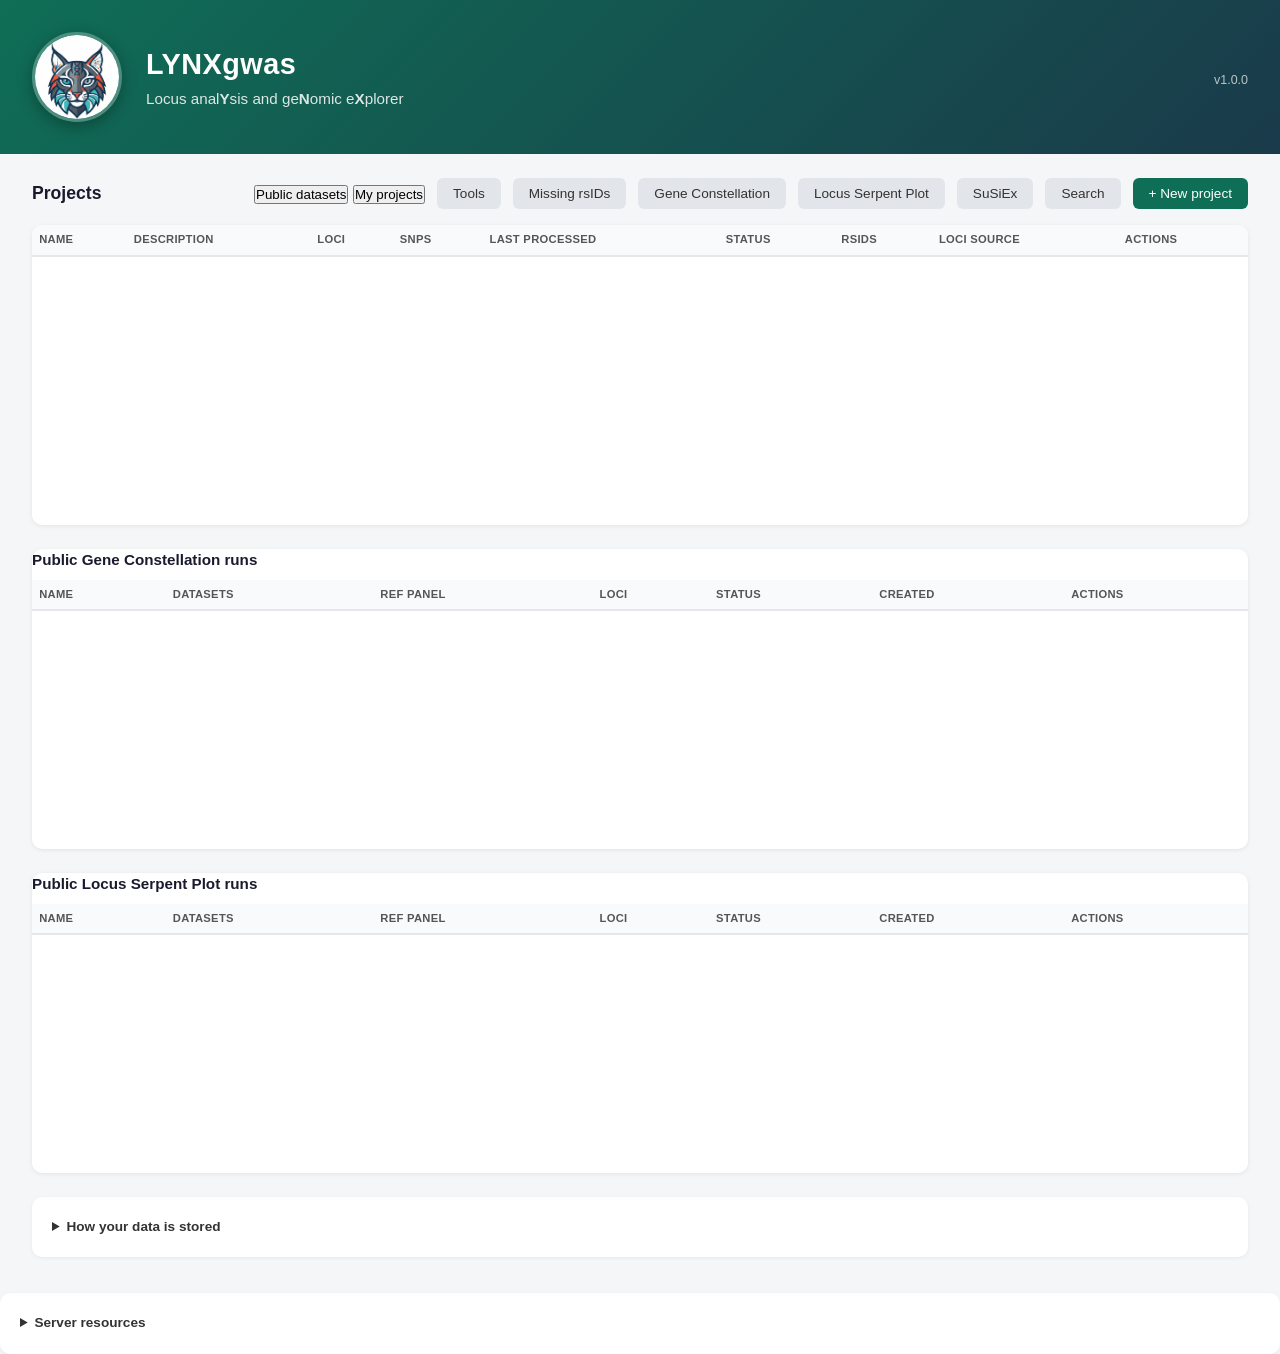
==== commit 545a4c25: "Home page: action buttons wrap inside their cell; table scrolls sideways if too wide; source-count c" ====
--- a/index.html
+++ b/index.html
@@ -55,7 +55,7 @@
 .btn:disabled { opacity: 0.5; cursor: not-allowed; }
 
 /* ── Table ───────────────────────────────────────── */
-.table-wrap { background: #fff; border-radius: 10px; box-shadow: 0 1px 4px rgba(0,0,0,0.08); overflow: hidden; min-height: 300px; }
+.table-wrap { background: #fff; border-radius: 10px; box-shadow: 0 1px 4px rgba(0,0,0,0.08); overflow-x: auto; overflow-y: hidden; min-height: 300px; }
 .btn-danger { background: #dc2626; color: #fff; }
 .btn-danger:hover { background: #b91c1c; }
 table { width: 100%; border-collapse: collapse; font-size: 0.78rem; }
@@ -69,8 +69,11 @@
 tbody tr:hover { background: #f0faf6; }
 td { padding: 0.35rem 0.45rem; white-space: nowrap; max-width: 150px; overflow: hidden; text-overflow: ellipsis; }
 td.desc { white-space: normal; color: #666; }
-td.actions { overflow: visible; max-width: none; white-space: nowrap; }
-td.actions button { margin-right: 0.3rem; }
+/* action buttons wrap inside their cell instead of running past the table's edge */
+td.actions { overflow: visible; max-width: none; white-space: normal; min-width: 230px; }
+td.actions button { margin: 0.12rem 0.3rem 0.12rem 0; }
+/* narrow windows: drop the two source-count columns so the actions still fit */
+@media (max-width: 1450px) { #project-table th:nth-child(5), #project-table td:nth-child(5), #project-table th:nth-child(6), #project-table td:nth-child(6) { display: none; } }
 
 /* ── Badges ──────────────────────────────────────── */
 .badge {
@@ -251,7 +254,7 @@
 
   <p class="lx-scope-hint" id="scope-hint"></p>
   <div class="table-wrap">
-    <table>
+    <table id="project-table">
       <thead>
         <tr>
           <th>Name</th>
@@ -875,6 +878,10 @@
     + '<div class="wiz-field"><label>Ancestry / Population</label>'
     + '<input data-wiz-key="ancestry" value="' + escAttr(cfg['ancestry'] || cfg['ref.panel.population'] || '') + '">'
     + '<div class="hint">E.g. EUR, EAS, AFR, AMR, SAS, Hispanic, etc.</div></div>'
+    + '<div class="wiz-field"><label>Population prevalence (case-control traits)</label>'
+    + '<input data-wiz-key="trait.prevalence" value="' + escAttr(cfg['trait.prevalence'] || '') + '" placeholder="e.g. 0.01">'
+    + '<div class="hint">Fraction of the population with the disease. Used only to put SNP-heritability on the liability scale; '
+    + 'leave blank to report the observed scale only.</div></div>'
     + '<div class="wiz-field"><label>Disease / Trait name</label>'
     + '<input data-wiz-key="disease.name" value="' + escAttr(cfg['disease.name'] || '') + '" placeholder="e.g. Schizophrenia">'
     + '<div class="hint">Used to tell "known for this exact disease" apart from "known for something else" '
@@ -900,6 +907,7 @@
     ['Trait type', cfg['trait.type'] || '(not set)'],
     ['Genome build', cfg['genome.build'] || 'GRCh37'],
     ['Ancestry', cfg['ancestry'] || cfg['ref.panel.population'] || '(not set)'],
+    ['Population prevalence', cfg['trait.prevalence'] || '(not set)'],
     ['Disease / Trait', cfg['disease.name'] || '(not set — any prior report counts as "known")']
   ];
   c.innerHTML = '<table class="wiz-summary-table">'
@@ -916,7 +924,7 @@
     'col.beta','col.or','col.se','col.n','col.maf','col.info',
     'locus.padding','ld.enabled','ld.triangle.boundary','ld.r2.threshold',
     'ld.parallel.jobs','threads','max.snps.per.locus','split.ld.threshold','split.min.distance.bp',
-    'sample.n','n.cases','n.controls','trait.type','effect.type','genome.build','ancestry','disease.name'];
+    'sample.n','n.cases','n.controls','trait.type','trait.prevalence','effect.type','genome.build','ancestry','disease.name'];
   keys.forEach(function(k) { if (cfg[k] !== undefined) configBody[k] = cfg[k]; });
 
   try {
@@ -2510,6 +2518,7 @@
   // Buttons
   html += '<div style="display:flex;gap:8px;justify-content:flex-end;margin-top:1rem">'
     + '<button class="btn btn-secondary" onclick="openProjectAnalysis(\'' + esc(projectId) + '\')">Back</button>'
+    + '<button class="btn btn-secondary" id="run-all-btn" title="Run this tool on every locus whose inputs are built (skips the MHC and loci already done)">Run on all loci</button>'
     + '<button class="btn btn-primary" style="background:#059669" id="run-tool-btn">Run</button></div>';
 
   contentEl.innerHTML = html;
@@ -2544,8 +2553,67 @@
     ph += '</div>';
     paramsDiv.innerHTML = ph;
   }
+  function updateRunAllVisibility() {
+    var t = tools[+toolSelect.value];
+    // coloc and GWAMA compare datasets, so a per-dataset batch makes no sense for them
+    document.getElementById('run-all-btn').style.display = (t.tool === 'coloc' || t.tool === 'gwama_meta') ? 'none' : '';
+  }
   renderParams(0);
-  toolSelect.addEventListener('change', function() { renderParams(+toolSelect.value); });
+  updateRunAllVisibility();
+  toolSelect.addEventListener('change', function() { renderParams(+toolSelect.value); updateRunAllVisibility(); });
+
+  // Batch: same tool + parameters on every ready locus of this project
+  document.getElementById('run-all-btn').addEventListener('click', async function() {
+    var t = tools[+toolSelect.value];
+    var allBtn = document.getElementById('run-all-btn');
+    var statusEl = document.getElementById('run-tool-status');
+    var progressEl = document.getElementById('run-tool-progress');
+    var fillEl = document.getElementById('run-tool-fill');
+    if (allBtn.dataset.running === '1') {   // the button reads "Cancel" while a batch runs
+      await fetch(API + '/api/project/' + encodeURIComponent(projectId) + '/analysis/run-all-cancel?tool=' + encodeURIComponent(t.tool), { method: 'POST' });
+      allBtn.disabled = true;
+      return;
+    }
+    var body = { tool: t.tool, only_missing: 'true', parallel: '2' };
+    paramsDiv.querySelectorAll('[data-param]').forEach(function(el) {
+      body[el.dataset.param] = el.type === 'checkbox' ? String(el.checked) : el.value;
+    });
+    allBtn.disabled = true;
+    var res = await fetch(API + '/api/project/' + encodeURIComponent(projectId) + '/analysis/run-all', {
+      method: 'POST', headers: {'Content-Type': 'application/json'}, body: JSON.stringify(body) });
+    var d = await res.json().catch(function() { return {}; });
+    if (!res.ok) { statusEl.textContent = 'Error: ' + (d.error || 'could not start'); allBtn.disabled = false; return; }
+    progressEl.style.display = '';
+    allBtn.textContent = 'Cancel';
+    allBtn.dataset.running = '1';
+    allBtn.disabled = false;
+    var poll = setInterval(async function() {
+      try {
+        var r = await fetch(API + '/api/project/' + encodeURIComponent(projectId) + '/analysis/run-all-progress?tool=' + encodeURIComponent(t.tool));
+        if (!r.ok) return;
+        var b = await r.json();
+        var pct = b.total ? Math.round(100 * b.done / b.total) : 100;
+        fillEl.style.width = pct + '%';
+        statusEl.textContent = (t.label || t.tool) + ': ' + b.done + ' / ' + b.total + ' loci'
+          + ' (' + b.ok + ' ok' + (b.failed ? ', ' + b.failed + ' failed' : '') + ', ' + b.skipped + ' skipped)'
+          + (b.current ? ' - now ' + b.current : '');
+        if (b.finished) {
+          clearInterval(poll);
+          fillEl.style.width = '100%';
+          statusEl.innerHTML = '<span style="color:' + (b.failed ? '#b45309' : '#059669') + ';font-weight:600">'
+            + esc((t.label || t.tool) + (b.cancelled ? ' cancelled: ' : ' finished: ') + b.ok + ' loci done, ' + b.failed + ' failed, '
+            + b.skipped + ' skipped (not ready, MHC, or already done)') + '</span>'
+            + (b.errors.length ? '<details style="margin-top:4px"><summary>Failures</summary><div style="max-height:140px;overflow:auto;font-size:0.75rem">'
+               + b.errors.map(esc).join('<br>') + '</div></details>' : '')
+            + ' Open the <a href="viewer.html?project=' + encodeURIComponent(projectId) + '" style="color:#4f46e5">Viewer</a> to see the results.';
+          allBtn.textContent = 'Run on all loci';
+          allBtn.dataset.running = '0';
+          allBtn.disabled = false;
+        }
+      } catch (e) {}
+    }, 2000);
+  });
+
 
   // Run button
   document.getElementById('run-tool-btn').addEventListener('click', async function() {
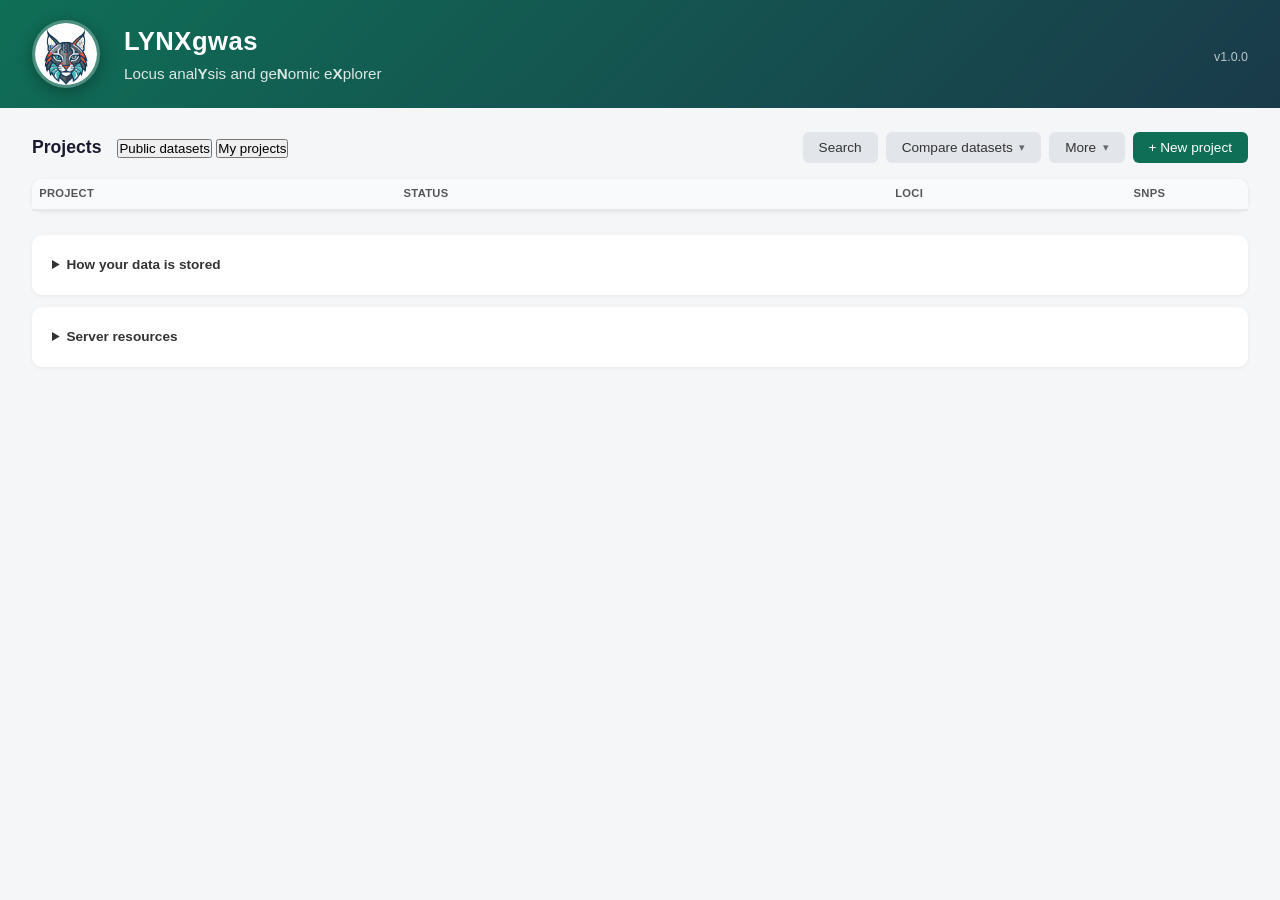
==== commit 5b7e0683: "feat: anonymous workspaces, Docker deployment, sub-path support and new home page Server version cha" ====
--- a/index.html
+++ b/index.html
@@ -206,6 +206,127 @@
 .wiz-col-required { border-left: 3px solid #0F6E56; padding-left: 0.75rem; }
 .wiz-col-optional { border-left: 3px solid #d1d5db; padding-left: 0.75rem; }
 
+
+/* ══ Home page usability pass: hierarchy, next steps, menus, mobile ══════════ */
+.sr-only { position: absolute; width: 1px; height: 1px; overflow: hidden; clip: rect(0 0 0 0); white-space: nowrap; }
+header { padding: 1.25rem 2rem; }
+header .logo { width: 68px; height: 68px; }
+header h1 { font-size: 1.6rem; }
+
+.toolbar h2 { flex: 0 0 auto; margin-right: 0.25rem; }
+.toolbar-actions { display: flex; gap: 0.5rem; align-items: center; flex-wrap: wrap; margin-left: auto; }
+.btn:focus-visible, .lx-scope button:focus-visible, .menu-list button:focus-visible { outline: 2px solid #0F6E56; outline-offset: 2px; }
+.btn-sm { padding: 0.3rem 0.7rem; font-size: 0.8rem; }
+.btn-lg { padding: 0.65rem 1.4rem; font-size: 0.95rem; }
+.btn-ghost { background: transparent; color: #334155; border: 1px solid #d1d5db; }
+.btn-ghost:hover { background: #f1f5f9; }
+.caret { font-size: 0.7rem; opacity: 0.7; }
+
+/* Dropdown menus (toolbar and the ⋯ menu on each project) */
+.menu { position: relative; display: inline-block; }
+.menu-list {
+  display: none; position: absolute; right: 0; top: calc(100% + 4px); z-index: 50; min-width: 250px;
+  background: #fff; border: 1px solid #e5e7eb; border-radius: 10px; box-shadow: 0 10px 30px rgba(15,23,42,0.15);
+  padding: 0.35rem;
+}
+.menu.open .menu-list { display: block; }
+.menu-list button {
+  display: flex; flex-direction: column; align-items: flex-start; width: 100%; text-align: left;
+  font: inherit; font-size: 0.85rem; color: #1a1a2e; background: none; border: none; border-radius: 6px;
+  padding: 0.45rem 0.65rem; cursor: pointer; white-space: normal;
+}
+.menu-list button span { font-size: 0.75rem; color: #64748b; font-weight: 400; }
+.menu-list button:hover, .menu-list button:focus { background: #f0faf6; }
+.menu-list button.danger { color: #b91c1c; }
+.menu-list button.danger:hover { background: #fef2f2; }
+.menu-list hr { border: none; border-top: 1px solid #eef0f2; margin: 0.3rem 0.2rem; }
+.menu-list.up { top: auto; bottom: calc(100% + 4px); }
+
+/* Project table */
+.projects-wrap { min-height: 0; overflow: visible; }
+#project-table { font-size: 0.82rem; }
+#project-table thead th:first-child { border-top-left-radius: 10px; }
+#project-table thead th:last-child { border-top-right-radius: 10px; }
+#project-table td { padding: 0.6rem 0.6rem; vertical-align: middle; max-width: none; }
+#project-table th.num, #project-table td.num { text-align: right; font-variant-numeric: tabular-nums; }
+#project-table tbody tr { cursor: default; }
+#project-table tbody tr.openable { cursor: pointer; }
+.proj-name { display: flex; align-items: center; gap: 0.15rem; font-weight: 700; color: #1a1a2e; max-width: 280px; overflow: hidden; text-overflow: ellipsis; }
+.proj-name b { overflow: hidden; text-overflow: ellipsis; }
+.proj-desc { font-size: 0.75rem; color: #6b7280; margin: 0.1rem 0 0 1.45rem; max-width: 280px; overflow: hidden; text-overflow: ellipsis; white-space: nowrap; }
+.muted { color: #9ca3af; }
+.annot { font-size: 0.75rem; color: #475569; }
+td.actions { min-width: 0; white-space: nowrap; text-align: right; }
+td.actions .btn { margin: 0 0 0 0.35rem; padding: 0.35rem 0.8rem; font-size: 0.8rem; }
+.btn-more { padding: 0.35rem 0.55rem !important; font-size: 1rem !important; line-height: 1; letter-spacing: 1px; }
+
+/* Stage stepper: Upload → Loci → Process → Explore */
+.stage { display: flex; flex-direction: column; gap: 0.25rem; min-width: 190px; }
+.stage-steps { display: flex; align-items: center; gap: 0; }
+.stage-steps .dot {
+  width: 18px; height: 18px; border-radius: 50%; display: inline-flex; align-items: center; justify-content: center;
+  font-size: 0.65rem; font-weight: 700; background: #e5e7eb; color: #6b7280; flex: 0 0 auto;
+}
+.stage-steps .dot.done { background: #0F6E56; color: #fff; }
+.stage-steps .dot.now { background: #fff; color: #0F6E56; box-shadow: inset 0 0 0 2px #0F6E56; }
+.stage-steps .dot.bad { background: #fee2e2; color: #991b1b; box-shadow: inset 0 0 0 2px #fca5a5; }
+.stage-steps .dot.busy { background: #dbeafe; color: #1e40af; box-shadow: inset 0 0 0 2px #93c5fd; animation: lx-pulse 1.4s ease-in-out infinite; }
+.stage-steps .bar { width: 16px; height: 2px; background: #e5e7eb; }
+.stage-steps .bar.done { background: #0F6E56; }
+.stage-text { font-size: 0.75rem; color: #475569; white-space: normal; }
+.stage-text b { color: #1a1a2e; }
+.stage-text.bad { color: #991b1b; }
+.stage-text .progress-text { margin-left: 0; }
+@keyframes lx-pulse { 50% { opacity: 0.55; } }
+@media (prefers-reduced-motion: reduce) { .stage-steps .dot.busy { animation: none; } }
+.chip { display: inline-block; font-size: 0.68rem; font-weight: 600; padding: 0.05rem 0.45rem; border-radius: 999px; margin-left: 0.25rem; }
+.chip-warn { background: #fef3c7; color: #92400e; }
+
+/* Onboarding (no projects yet) */
+.empty { padding: 2.5rem 1.5rem; }
+.empty-title { font-size: 1.05rem; font-weight: 700; color: #1a1a2e; }
+.empty-lead { max-width: 560px; margin: 0.4rem auto 1.25rem !important; color: #475569; }
+.onboard-steps { list-style: none; display: grid; grid-template-columns: repeat(4, minmax(0, 1fr)); gap: 0.75rem; max-width: 820px; margin: 0 auto 1.5rem; text-align: left; }
+.onboard-steps li { background: #f8fafc; border: 1px solid #eef0f2; border-radius: 10px; padding: 0.75rem 0.85rem; display: flex; flex-direction: column; gap: 0.15rem; }
+.onboard-steps .n { width: 22px; height: 22px; border-radius: 50%; background: #0F6E56; color: #fff; font-size: 0.75rem; font-weight: 700; display: inline-flex; align-items: center; justify-content: center; margin-bottom: 0.2rem; }
+.onboard-steps b { color: #1a1a2e; font-size: 0.88rem; }
+.onboard-steps span:last-child { font-size: 0.78rem; color: #64748b; }
+
+/* Cross-dataset runs */
+.runs-wrap { margin-top: 1.5rem; min-height: 0; padding-top: 0.75rem; }
+.runs-title { font-size: 0.95rem; margin: 0 0.75rem 0.5rem; }
+.runs-hint { margin-top: 1.25rem; display: flex; align-items: center; gap: 0.6rem; flex-wrap: wrap; background: #fff; border-radius: 10px;
+  box-shadow: 0 1px 4px rgba(0,0,0,0.06); padding: 0.75rem 1rem; font-size: 0.85rem; color: #475569; }
+.runs-hint b { color: #1a1a2e; }
+.runs-hint span { flex: 1; min-width: 200px; }
+
+/* Narrower screens: drop secondary columns */
+@media (max-width: 1100px) { #project-table .hide-narrow { display: none; } }
+
+/* Phones: header shrinks, project rows become cards */
+@media (max-width: 760px) {
+  header { padding: 0.75rem 1rem; gap: 0.75rem; }
+  header .logo { width: 44px; height: 44px; border-width: 2px; }
+  header h1 { font-size: 1.25rem; }
+  header .subtitle { font-size: 0.75rem; }
+  header .meta { display: none; }
+  main { padding: 1rem 0.75rem; }
+  .toolbar { gap: 0.5rem; }
+  .toolbar h2 { width: 100%; }
+  .toolbar-actions { margin-left: 0; width: 100%; }
+  .toolbar-actions #btn-new { margin-left: auto; }
+  .onboard-steps { grid-template-columns: 1fr 1fr; }
+  #project-table thead { display: none; }
+  #project-table, #project-table tbody, #project-table tr, #project-table td { display: block; width: 100%; }
+  #project-table tr { border: 1px solid #eef0f2; border-radius: 10px; margin: 0.6rem; width: auto; padding: 0.6rem 0.4rem; }
+  #project-table td { padding: 0.25rem 0.5rem; border: none; }
+  #project-table td.num { text-align: left; display: inline-block; width: auto; }
+  #project-table td.num::before { content: attr(data-label) ': '; color: #6b7280; }
+  #project-table td.actions { text-align: left; white-space: normal; }
+  #project-table td.actions .btn:first-child { margin-left: 0; }
+  .proj-name, .proj-desc { max-width: none; }
+  .menu-list { right: auto; left: 0; }
+}
 </style>
 </head>
 <body>
@@ -229,58 +350,61 @@
       <button type="button" id="scope-mine" aria-pressed="false" onclick="setScope('mine')">My projects</button>
     </div>
     <button id="btn-process-all" style="display:none" disabled></button>
-    <button class="btn btn-secondary" onclick="openToolsManager()">
-      Tools
-    </button>
-    <button class="btn btn-secondary" onclick="openMissingRsids()">
-      Missing rsIDs
-    </button>
-    <button class="btn btn-secondary" onclick="openLocusMatrix()">
-      Gene Constellation
-    </button>
-    <button class="btn btn-secondary" onclick="openLocusMatrix('serpent')" title="Linear cross-dataset view: one serpent per locus through every dataset, plus a category analysis of what drives shared loci">
-      Locus Serpent Plot
-    </button>
-    <button class="btn btn-secondary" onclick="openSusiex()">
-      SuSiEx
-    </button>
-    <button class="btn btn-secondary" onclick="openGlobalSearch()">
-      Search
-    </button>
-    <button class="btn btn-primary" id="btn-new" onclick="newProject()">
-      + New project
-    </button>
+    <div class="toolbar-actions">
+      <button class="btn btn-secondary" onclick="openGlobalSearch()" title="Find a gene or SNP across every dataset you can see">Search</button>
+      <div class="menu">
+        <button class="btn btn-secondary" type="button" aria-haspopup="true" aria-expanded="false" onclick="toggleMenu(this)">Compare datasets <span class="caret" aria-hidden="true">▾</span></button>
+        <div class="menu-list" role="menu">
+          <button role="menuitem" onclick="closeMenus();openLocusMatrix()"><b>Gene Constellation</b><span>Shared genes and loci across datasets</span></button>
+          <button role="menuitem" onclick="closeMenus();openLocusMatrix('serpent')"><b>Locus Serpent Plot</b><span>One serpent per locus through every dataset</span></button>
+          <button role="menuitem" onclick="closeMenus();openSusiex()"><b>SuSiEx</b><span>Cross-ancestry fine-mapping of one region</span></button>
+        </div>
+      </div>
+      <div class="menu">
+        <button class="btn btn-secondary" type="button" aria-haspopup="true" aria-expanded="false" onclick="toggleMenu(this)">More <span class="caret" aria-hidden="true">▾</span></button>
+        <div class="menu-list" role="menu">
+          <button role="menuitem" onclick="closeMenus();openMissingRsids()"><b>Missing rsIDs</b><span>SNPs without an rsID in your projects</span></button>
+          <button role="menuitem" onclick="closeMenus();openToolsManager()"><b>Analysis tools</b><span>What each fine-mapping tool does and needs</span></button>
+        </div>
+      </div>
+      <button class="btn btn-primary" id="btn-new" onclick="newProject()">+ New project</button>
+    </div>
   </div>
 
   <p class="lx-scope-hint" id="scope-hint"></p>
-  <div class="table-wrap">
+  <div class="table-wrap projects-wrap">
     <table id="project-table">
       <thead>
         <tr>
-          <th>Name</th>
-          <th>Description</th>
-          <th>Loci</th>
-          <th>SNPs</th>
-          <th>SNP sources</th>
-          <th>Locus sources</th>
-          <th>Last processed</th>
-          <th>Status</th>
-          <th>rsIDs</th>
-          <th>Loci source</th>
-          <th id="th-retention" style="display:none">Storage</th>
-          <th>Actions</th>
+          <th>Project</th>
+          <th id="th-progress">Status</th>
+          <th class="num">Loci</th>
+          <th class="num">SNPs</th>
+          <th class="hide-narrow" title="Annotation sources attached to SNPs and to loci">Annotations</th>
+          <th class="hide-narrow">Last processed</th>
+          <th id="th-retention" style="display:none">Kept for</th>
+          <th class="th-actions"><span class="sr-only">Actions</span></th>
         </tr>
       </thead>
       <tbody id="project-tbody"></tbody>
     </table>
     <div class="empty" id="empty-state" style="display:none">
-      <p id="empty-title">No projects yet.</p>
-      <p id="empty-body">Click <b>+ New project</b> to upload your GWAS summary statistics.</p>
+      <p class="empty-title" id="empty-title">No projects yet.</p>
+      <div id="empty-body">
+        <p class="empty-lead">Analyse your own GWAS summary statistics in four steps. No account needed: your projects stay private to this browser.</p>
+        <ol class="onboard-steps">
+          <li><span class="n">1</span><b>Upload</b><span>your summary statistics (.tsv, .csv or .txt, optionally gzipped)</span></li>
+          <li><span class="n">2</span><b>Find loci</b><span>genome-wide significant regions are grouped into loci</span></li>
+          <li><span class="n">3</span><b>Process</b><span>genes, LD and annotations for every locus</span></li>
+          <li><span class="n">4</span><b>Explore</b><span>open the viewer, fine-map and download the results</span></li>
+        </ol>
+        <button class="btn btn-primary btn-lg" onclick="newProject()">+ New project</button>
+      </div>
     </div>
   </div>
 
-  <div class="table-wrap" style="margin-top:1.5rem">
-    <h3 style="font-size:0.95rem;margin:0 0 0.5rem"><span class="runs-scope-label">Public</span> Gene Constellation runs</h3>
+  <div class="table-wrap runs-wrap" id="runs-constellation" style="display:none">
+    <h3 class="runs-title"><span class="runs-scope-label">Public</span> Gene Constellation runs</h3>
     <table>
       <thead>
         <tr>
@@ -296,12 +420,12 @@
       <tbody id="locus-matrix-tbody"></tbody>
     </table>
     <div class="empty" id="locus-matrix-empty" style="display:none">
-      <p>No Gene Constellation runs yet. Click <b>Gene Constellation</b> above to compare datasets.</p>
+      <p>No Gene Constellation runs yet. Use <b>Compare datasets</b> above to start one.</p>
     </div>
   </div>
 
-  <div class="table-wrap" style="margin-top:1.5rem">
-    <h3 style="font-size:0.95rem;margin:0 0 0.5rem"><span class="runs-scope-label">Public</span> Locus Serpent Plot runs</h3>
+  <div class="table-wrap runs-wrap" id="runs-serpent" style="display:none">
+    <h3 class="runs-title"><span class="runs-scope-label">Public</span> Locus Serpent Plot runs</h3>
     <table>
       <thead>
         <tr>
@@ -317,20 +441,29 @@
       <tbody id="serpent-tbody"></tbody>
     </table>
     <div class="empty" id="serpent-empty" style="display:none">
-      <p>No Locus Serpent Plot runs yet. Click <b>Locus Serpent Plot</b> above, pick the datasets to compare, and run it.</p>
+      <p>No Locus Serpent Plot runs yet. Use <b>Compare datasets</b> above to start one.</p>
     </div>
+  </div>
+
+  <div class="runs-hint" id="runs-empty-hint" style="display:none">
+    <b>Compare datasets</b>
+    <span id="runs-empty-text">No cross-dataset runs yet.</span>
+    <button class="btn btn-secondary btn-sm" onclick="openLocusMatrix()">Gene Constellation</button>
+    <button class="btn btn-secondary btn-sm" onclick="openLocusMatrix('serpent')">Locus Serpent Plot</button>
   </div>
 
   <details class="manual-panel">
     <summary>How your data is stored</summary>
     <ul style="margin:0.6rem 0 0 1.2rem;font-size:0.85rem;line-height:1.6">
-      <li>Your projects are private: only you can see them, after signing in.</li>
-      <li>Each project is <b>deleted automatically <span class="retention-days">15</span> days after you create it</b>. The bar on each project shows the time left, turning from green to red, and you get an email a few days before deletion and when it happens.</li>
-      <li>Download what you want to keep (the <b>Excel</b> button) before the countdown ends. Deleted data cannot be recovered.</li>
-      <li>Public datasets are read-only and available to everyone without an account.</li>
+      <li>No account, email or password is needed. Your projects belong to a private workspace in this browser; nobody else can see them.</li>
+      <li>To use the same workspace on another computer, open <b>Workspace</b> at the top and make a link. Keep the link private: anyone who has it can open your projects.</li>
+      <li>The server keeps nothing that identifies you: no name, email, password or IP address is stored with your workspace.</li>
+      <li>Never open a workspace link someone else sent you: whoever made it would see everything you upload.</li>
+      <li>Each project is <b>deleted automatically <span class="retention-days">15</span> days after you create it</b>. The bar on each project shows the time left, turning from green to red.</li>
+      <li>Download what you want to keep (<b>⋯ &gt; Download Excel</b> on each project) before the countdown ends. Deleted data cannot be recovered.</li>
+      <li>Public datasets are read-only and open to everyone.</li>
     </ul>
   </details>
-</main>
 
   <!-- ── Server resources (read-only) ───────────────────────── -->
   <details class="manual-panel" style="margin-top:0.75rem">
@@ -343,6 +476,7 @@
       <p style="color:#666;font-size:0.82rem;margin-top:0.8rem">These are installed and maintained by the site administrator.</p>
     </div>
   </details>
+</main>
 
 <!-- ── Get Loci modal ──────────────────────────────────────── -->
 <div class="wizard-overlay" id="loci-overlay">
@@ -392,7 +526,7 @@
 let scope = (function() { try { return localStorage.getItem('lynx.scope') === 'mine' ? 'mine' : 'public'; } catch (e) { return 'public'; } })();
 
 function setScope(next) {
-  if (next === 'mine' && !LYNX.requireSignIn('Sign in to see your own projects.')) return;
+  if (next === 'mine' && !LYNX.requireSignIn('', function() { setScope('mine'); })) return;
   scope = next;
   try { localStorage.setItem('lynx.scope', scope); } catch (e) {}
   loadProjects();
@@ -408,7 +542,7 @@
   var days = me.retention_days || 15;
   document.querySelectorAll('.retention-days').forEach(function(e) { e.textContent = days; });
   document.getElementById('scope-hint').textContent = scope === 'mine'
-    ? 'Your private projects. Each one is deleted automatically ' + days + ' days after it was created; the bar shows the time left.'
+    ? 'Your private projects, in this browser\'s workspace. Each one is deleted automatically ' + days + ' days after it was created; the bar shows the time left.'
     : 'Curated public datasets, read-only and open to everyone. Switch to My projects to analyse your own data.';
   try {
     const resp = await fetch(API + '/api/projects?scope=' + scope);
@@ -451,11 +585,13 @@
   const tbody = document.getElementById('project-tbody');
   const empty = document.getElementById('empty-state');
   const btnAll = document.getElementById('btn-process-all');
+  document.getElementById('th-progress').textContent = scope === 'mine' ? 'Progress' : 'Status';
+  document.getElementById('project-table').style.display = projects.length ? '' : 'none';
 
   if (projects.length === 0) {
     tbody.innerHTML = '';
     empty.style.display = '';
-    document.getElementById('empty-title').textContent = scope === 'mine' ? 'You have no projects yet.' : 'No public datasets are available.';
+    document.getElementById('empty-title').textContent = scope === 'mine' ? 'Start your first project' : 'No public datasets are available yet.';
     document.getElementById('empty-body').style.display = scope === 'mine' ? '' : 'none';
     btnAll.disabled = true;
     return;
@@ -468,35 +604,25 @@
   tbody.innerHTML = projects.map(p => {
     const name = p.name || p.id;
     const desc = p.description || '';
-    const loci = p.loci_count != null ? p.loci_count : '—';
-    const snps = p.total_snps != null ? p.total_snps.toLocaleString() : '—';
-    const snpSrc = p.snp_annotation_sources != null ? p.snp_annotation_sources : '—';
-    const locSrc = p.locus_annotation_sources != null ? p.locus_annotation_sources : '—';
-    const last = p.last_processed ? formatDate(p.last_processed) : '—';
-    const badge = statusBadge(p);
     const own = p.access === 'owner';
-
-    return '<tr onclick="openProject(\'' + esc(p.id) + '\')" data-id="' + esc(p.id) + '">'
-      + '<td title="' + escAttr(name) + '">' + miniGenomeIcon(p.id) + '<b>' + esc(name) + '</b></td>'
-      + '<td class="desc" title="' + escAttr(desc) + '">' + esc(desc) + '</td>'
-      + '<td title="' + escAttr(String(loci)) + '">' + loci + '</td>'
-      + '<td title="' + escAttr(String(snps)) + '">' + snps + '</td>'
-      + '<td title="' + escAttr(String(snpSrc)) + '">' + snpSrc + '</td>'
-      + '<td title="' + escAttr(String(locSrc)) + '">' + locSrc + '</td>'
-      + '<td title="' + escAttr(last) + '">' + last + '</td>'
-      + '<td>' + badge + '</td>'
-      + '<td>' + (own ? rsidBadge(p) : (p.rsid_column_present ? '<span class="badge badge-ok">present</span>' : '—')) + '</td>'
-      + '<td>' + (own ? lociBadge(p) : '—') + '</td>'
+    const st = projectStage(p);
+    const id = esc(p.id);
+    const num = function(v) { return v != null && v !== 0 ? Number(v).toLocaleString() : '<span class="muted">—</span>'; };
+    const annot = (p.snp_annotation_sources || p.locus_annotation_sources)
+      ? '<span class="annot">' + (p.snp_annotation_sources || 0) + ' SNP · ' + (p.locus_annotation_sources || 0) + ' locus</span>'
+      : '<span class="muted">—</span>';
+
+    return '<tr class="' + (st.openable ? 'openable' : '') + '"' + (st.openable ? ' onclick="openProject(\'' + id + '\')"' : '')
+      + ' data-id="' + id + '">'
+      + '<td><div class="proj-name" title="' + escAttr(name) + '">' + miniGenomeIcon(p.id) + '<b>' + esc(name) + '</b></div>'
+      + (desc ? '<div class="proj-desc" title="' + escAttr(desc) + '">' + esc(desc) + '</div>' : '') + '</td>'
+      + '<td>' + (own ? stageCell(p, st) : statusBadge(p)) + '</td>'
+      + '<td class="num" data-label="Loci">' + num(p.loci_count) + '</td>'
+      + '<td class="num" data-label="SNPs">' + num(p.total_snps) + '</td>'
+      + '<td class="hide-narrow">' + annot + '</td>'
+      + '<td class="hide-narrow">' + (p.last_processed && isProcessed(p) ? esc(formatDate(p.last_processed)) : '<span class="muted">Not yet</span>') + '</td>'
       + (own ? '<td class="retention-cell" data-created="' + Number(p.created_at) + '" data-expires="' + Number(p.expires_at) + '"></td>' : '')
-      + '<td class="actions" onclick="event.stopPropagation()">'
-      + (own ? '<button class="btn btn-secondary" onclick="editConfig(\'' + esc(p.id) + '\')" title="Upload data / edit settings">Edit</button>'
-             + '<button class="btn btn-secondary" onclick="reprocess(\'' + esc(p.id) + '\')" title="Process">Process</button>' : '')
-      + '<button class="btn btn-secondary" onclick="exportExcel(\'' + esc(p.id) + '\')" title="Download as Excel">Excel</button>'
-      + (own ? '<button class="btn btn-secondary" style="background:#d1fae5;color:#065f46" onclick="openProjectAnalysis(\'' + esc(p.id) + '\')" title="Build analysis base artifacts">Analyze</button>' : '')
-      + '<button class="btn btn-secondary" onclick="openGwasQc(\'' + esc(p.id) + '\')" title="Genomic inflation / confounding triage">QC</button>'
-      + (own ? '<button class="btn btn-secondary" onclick="openEvidence(\'' + esc(p.id) + '\')" title="Attach gene-level evidence data (PPI, expression, etc.)">Evidence</button>'
-             + '<button class="btn btn-danger" style="padding:0.2rem 0.6rem;font-size:0.75rem" onclick="deleteProject(\'' + esc(p.id) + '\')" title="Delete project now">Delete</button>' : '')
-      + '</td></tr>';
+      + '<td class="actions" onclick="event.stopPropagation()">' + actionButtons(p, st, own) + '</td></tr>';
   }).join('');
 
   document.querySelectorAll('.retention-cell').forEach(function(td) {
@@ -505,17 +631,127 @@
   projects.filter(p => p.status === 'processing').forEach(p => startPolling(p.id));
 }
 
+/** True once processing has produced results (the server stamps a date at upload, so that alone is not enough). */
+function isProcessed(p) { return p.status === 'up_to_date' || (p.total_snps || 0) > 0; }
+
+/**
+ * Where an own project is in the workflow and what to do next:
+ * step 0 = upload, 1 = find loci, 2 = process, 3 = explore.
+ */
+function projectStage(p) {
+  if (p.access !== 'owner') return { step: 3, openable: true };
+  if (p.status === 'processing') return { step: 2, busy: true, text: 'Processing…', openable: false };
+  if (!p.has_upload) return { step: 0, text: 'Next: upload your GWAS file', action: 'upload' };
+  if (!p.has_loci) return { step: 1, text: 'Next: find the loci', action: 'loci' };
+  if (p.status === 'up_to_date') return { step: 3, done: true, text: 'Ready to explore', action: 'open', openable: true };
+  if (p.status === 'needs_reprocessing' && isProcessed(p))
+    return { step: 2, text: 'Settings changed: process again', action: 'process', openable: true };
+  if (p.status === 'error' && isProcessed(p))
+    return { step: 2, bad: true, text: 'Processing failed. Check the settings, then process again.', action: 'process' };
+  return { step: 2, text: 'Next: process the loci', action: 'process' };
+}
+
+function stageCell(p, st) {
+  var labels = ['Upload', 'Find loci', 'Process', 'Explore'];
+  var html = '<div class="stage"><div class="stage-steps" aria-hidden="true">';
+  for (var k = 0; k < 4; k++) {
+    var cls = k < st.step || st.done ? 'done' : k === st.step ? (st.busy ? 'busy' : st.bad ? 'bad' : 'now') : '';
+    if (k > 0) html += '<span class="bar ' + (k <= st.step ? 'done' : '') + '"></span>';
+    html += '<span class="dot ' + cls + '" title="' + labels[k] + '">' + (cls === 'done' ? '&#10003;' : k + 1) + '</span>';
+  }
+  html += '</div><div class="stage-text' + (st.bad ? ' bad' : '') + '">'
+    + (st.busy ? '<b>Processing…</b> <span class="progress-text" id="ppct-' + esc(p.id) + '"></span>' : esc(st.text))
+    + (p.has_loci && !p.rsid_column_present ? '<span class="chip chip-warn" title="rsIDs help with annotations; add them from the ⋯ menu">no rsIDs</span>' : '')
+    + '</div><span class="sr-only">Step ' + (st.step + 1) + ' of 4</span></div>';
+  return html;
+}
+
+/** One clear next-step button, Summary when there are results, and everything else in a ⋯ menu. */
+function actionButtons(p, st, own) {
+  var id = esc(p.id);
+  var primary = {
+    upload: ['Upload data', 'editConfig'],
+    loci: ['Find loci', 'lociOpen'],
+    process: [st.bad || st.text.indexOf('again') >= 0 ? 'Process again' : 'Process', 'reprocess'],
+    open: ['Open results', 'openProject']
+  }[st.action];
+  var html = '';
+  if (!own) html += '<button class="btn btn-primary" onclick="openProject(\'' + id + '\')">Open</button>';
+  else if (primary) html += '<button class="btn btn-primary" onclick="' + primary[1] + '(\'' + id + '\')">' + primary[0] + '</button>';
+  else if (st.busy) html += '<button class="btn btn-secondary" disabled>Processing…</button>';
+  var hasResults = !own || isProcessed(p);
+  if (hasResults) html += '<button class="btn btn-secondary" onclick="openSummary(\'' + id + '\')" title="Results of every analysis, with plots, and what still needs to be run">Summary</button>';
+
+  var items = [];
+  var item = function(label, fn, hint, cls) {
+    items.push('<button role="menuitem"' + (cls ? ' class="' + cls + '"' : '') + ' onclick="closeMenus();' + fn + '(\'' + id + '\')">'
+      + '<b>' + label + '</b>' + (hint ? '<span>' + hint + '</span>' : '') + '</button>');
+  };
+  if (own) {
+    if (st.action !== 'upload') item('Edit settings', 'editConfig', 'Replace the file, columns, sample size');
+    if (p.has_upload && st.action !== 'loci') item('Find loci again', 'lociOpen', 'Change the thresholds and regroup loci');
+    if (p.has_loci && !p.rsid_column_present) item('Add rsIDs', 'rsidOpen', 'Look up rsIDs for the SNPs');
+    if (p.has_loci && st.action !== 'process' && !st.busy) item('Process again', 'reprocess', 'Rebuild genes, LD and annotations');
+    if (isProcessed(p)) item('Fine-mapping and analyses', 'openProjectAnalysis', 'SuSiE, FINEMAP, MAGMA, COJO, heritability');
+    if (p.has_upload) item('Quality control', 'openGwasQc', 'Genomic inflation (lambda GC)');
+    if (isProcessed(p)) item('Gene evidence', 'openEvidence', 'Attach PPI, expression or other gene data');
+    if (isProcessed(p)) item('Download Excel', 'exportExcel', 'All results in one workbook');
+    if (items.length) items.push('<hr>');
+    item('Delete project', 'deleteProject', 'Removes it and its data now', 'danger');
+  } else {
+    item('Quality control', 'openGwasQc', 'Genomic inflation (lambda GC)');
+    item('Download Excel', 'exportExcel', 'All results in one workbook');
+  }
+  html += '<div class="menu"><button class="btn btn-ghost btn-more" type="button" aria-haspopup="true" aria-expanded="false"'
+    + ' aria-label="More actions for ' + escAttr(p.name || p.id) + '" title="More actions" onclick="toggleMenu(this)">⋯</button>'
+    + '<div class="menu-list" role="menu">' + items.join('') + '</div></div>';
+  return html;
+}
+
+// ── Dropdown menus (toolbar and project rows) ──
+function closeMenus(except) {
+  document.querySelectorAll('.menu.open').forEach(function(m) {
+    if (m === except) return;
+    m.classList.remove('open');
+    var b = m.querySelector('[aria-expanded]');
+    if (b) b.setAttribute('aria-expanded', 'false');
+  });
+}
+function toggleMenu(btn) {
+  var menu = btn.closest('.menu');
+  var open = !menu.classList.contains('open');
+  closeMenus(menu);
+  menu.classList.toggle('open', open);
+  btn.setAttribute('aria-expanded', String(open));
+  if (!open) return;
+  var list = menu.querySelector('.menu-list');
+  list.classList.remove('up');
+  if (list.getBoundingClientRect().bottom > window.innerHeight - 8 && btn.getBoundingClientRect().top > list.offsetHeight + 8) list.classList.add('up');
+  var first = list.querySelector('button');
+  if (first) first.focus();
+}
+document.addEventListener('click', function(e) { if (!e.target.closest('.menu')) closeMenus(); });
+document.addEventListener('keydown', function(e) {
+  var menu = document.querySelector('.menu.open');
+  if (!menu) return;
+  var items = Array.prototype.slice.call(menu.querySelectorAll('.menu-list button'));
+  var at = items.indexOf(document.activeElement);
+  if (e.key === 'Escape') { var b = menu.querySelector('[aria-expanded]'); closeMenus(); if (b) b.focus(); }
+  else if (e.key === 'ArrowDown') { e.preventDefault(); items[(at + 1) % items.length].focus(); }
+  else if (e.key === 'ArrowUp') { e.preventDefault(); items[(at - 1 + items.length) % items.length].focus(); }
+});
+
 function statusBadge(p) {
   switch (p.status) {
     case 'up_to_date':
-      return '<span class="badge badge-ok">Up to date</span>';
+      return '<span class="badge badge-ok">Ready</span>';
     case 'needs_reprocessing':
-      return '<span class="badge badge-stale">Needs reprocessing</span>';
+      return '<span class="badge badge-stale">Being updated</span>';
     case 'processing':
       return '<span class="badge badge-proc">Processing…</span>'
         + '<span class="progress-text" id="ppct-' + esc(p.id) + '"></span>';
     case 'error':
-      return '<span class="badge badge-error">Error</span>';
+      return '<span class="badge badge-error">Unavailable</span>';
     default:
       return '<span class="badge">' + esc(p.status || 'unknown') + '</span>';
   }
@@ -569,7 +805,7 @@
 };
 
 function newProject() {
-  if (!LYNX.requireSignIn('Sign in (or create a free account) to upload your own GWAS data.')) return;
+  if (!LYNX.requireSignIn('', newProject)) return;
   if (scope !== 'mine') setScope('mine');
   wizOpen('create', null);
 }
@@ -683,7 +919,7 @@
     + '<div class="wiz-field"><label>Description (optional)</label>'
     + '<input data-wiz-key="_desc" maxlength="500" value="' + escAttr(desc) + '" placeholder="Brief description">'
     + '</div>'
-    + '<div class="hint">The project is private to your account and is deleted automatically '
+    + '<div class="hint">The project is private to your workspace and is deleted automatically '
     + ((LYNX.me() || {}).retention_days || 15) + ' days after creation.</div>';
 }
 
@@ -948,8 +1184,10 @@
 
 function escAttr(s) { return (s || '').replace(/&/g,'&amp;').replace(/"/g,'&quot;').replace(/</g,'&lt;'); }
 
+function openSummary(id) { location.href = 'summary.html?project=' + encodeURIComponent(id); }
+
 async function exportExcel(id) {
-  if (!LYNX.requireSignIn('Sign in to download Excel exports.')) return;
+  if (!LYNX.requireSignIn('', function() { exportExcel(id); })) return;
   try {
     var resp = await fetch(API + '/api/export-excel', {
       method: 'POST', headers: {'Content-Type': 'application/json'},
@@ -2008,7 +2246,7 @@
     + 'Pick two or more projects (different ancestries/cohorts) and, for each, the locus that '
     + 'corresponds to the shared region. Each project must already have loci identified, a sample '
     + 'size (N) configured. Runs <a href="https://github.com/getian107/SuSiEx" '
-    + 'target="_blank" rel="noopener">SuSiEx</a> on the server; results are private to your account.</p>'
+    + 'target="_blank" rel="noopener">SuSiEx</a> on the server; results are private to your workspace.</p>'
     + '<div style="font-size:0.85rem;font-weight:600;margin-bottom:0.4rem">Projects</div>'
     + '<div id="sx-project-list" style="max-height:180px;overflow-y:auto;border:1px solid #e5e7eb;border-radius:8px;padding:0.5rem;margin-bottom:0.75rem">Loading…</div>'
     + '<div id="sx-locus-pickers" style="margin-bottom:1rem"></div>'
@@ -2312,11 +2550,24 @@
   try {
     var jobs = await (await fetch(API + '/api/locus-matrix-jobs')).json();
     jobs = jobs.filter(function(j) { return scope === 'mine' ? j.mine : !j.mine; });
-    renderRunsTable('locus-matrix-tbody', 'locus-matrix-empty', jobs.filter(function(j) { return j.kind !== 'serpent'; }), 'constellation');
-    renderRunsTable('serpent-tbody', 'serpent-empty', jobs.filter(function(j) { return j.kind === 'serpent'; }), 'serpent');
+    var constellation = jobs.filter(function(j) { return j.kind !== 'serpent'; });
+    var serpent = jobs.filter(function(j) { return j.kind === 'serpent'; });
+    renderRunsTable('locus-matrix-tbody', 'locus-matrix-empty', constellation, 'constellation');
+    renderRunsTable('serpent-tbody', 'serpent-empty', serpent, 'serpent');
+    showRunSections(constellation.length, serpent.length);
   } catch (e) {
     ['locus-matrix-tbody', 'serpent-tbody'].forEach(function(id) { var t = document.getElementById(id); if (t) t.innerHTML = ''; });
-  }
+    showRunSections(0, 0);
+  }
+}
+
+function showRunSections(nConstellation, nSerpent) {
+  document.getElementById('runs-constellation').style.display = nConstellation ? '' : 'none';
+  document.getElementById('runs-serpent').style.display = nSerpent ? '' : 'none';
+  document.getElementById('runs-empty-hint').style.display = nConstellation || nSerpent ? 'none' : '';
+  document.getElementById('runs-empty-text').textContent = scope === 'mine'
+    ? 'You have no cross-dataset runs yet. Compare two or more datasets to find shared loci and genes.'
+    : 'No public cross-dataset runs yet.';
 }
 
 // One runs table (Gene Constellation or Locus Serpent Plot). Both views read the same completed job,
